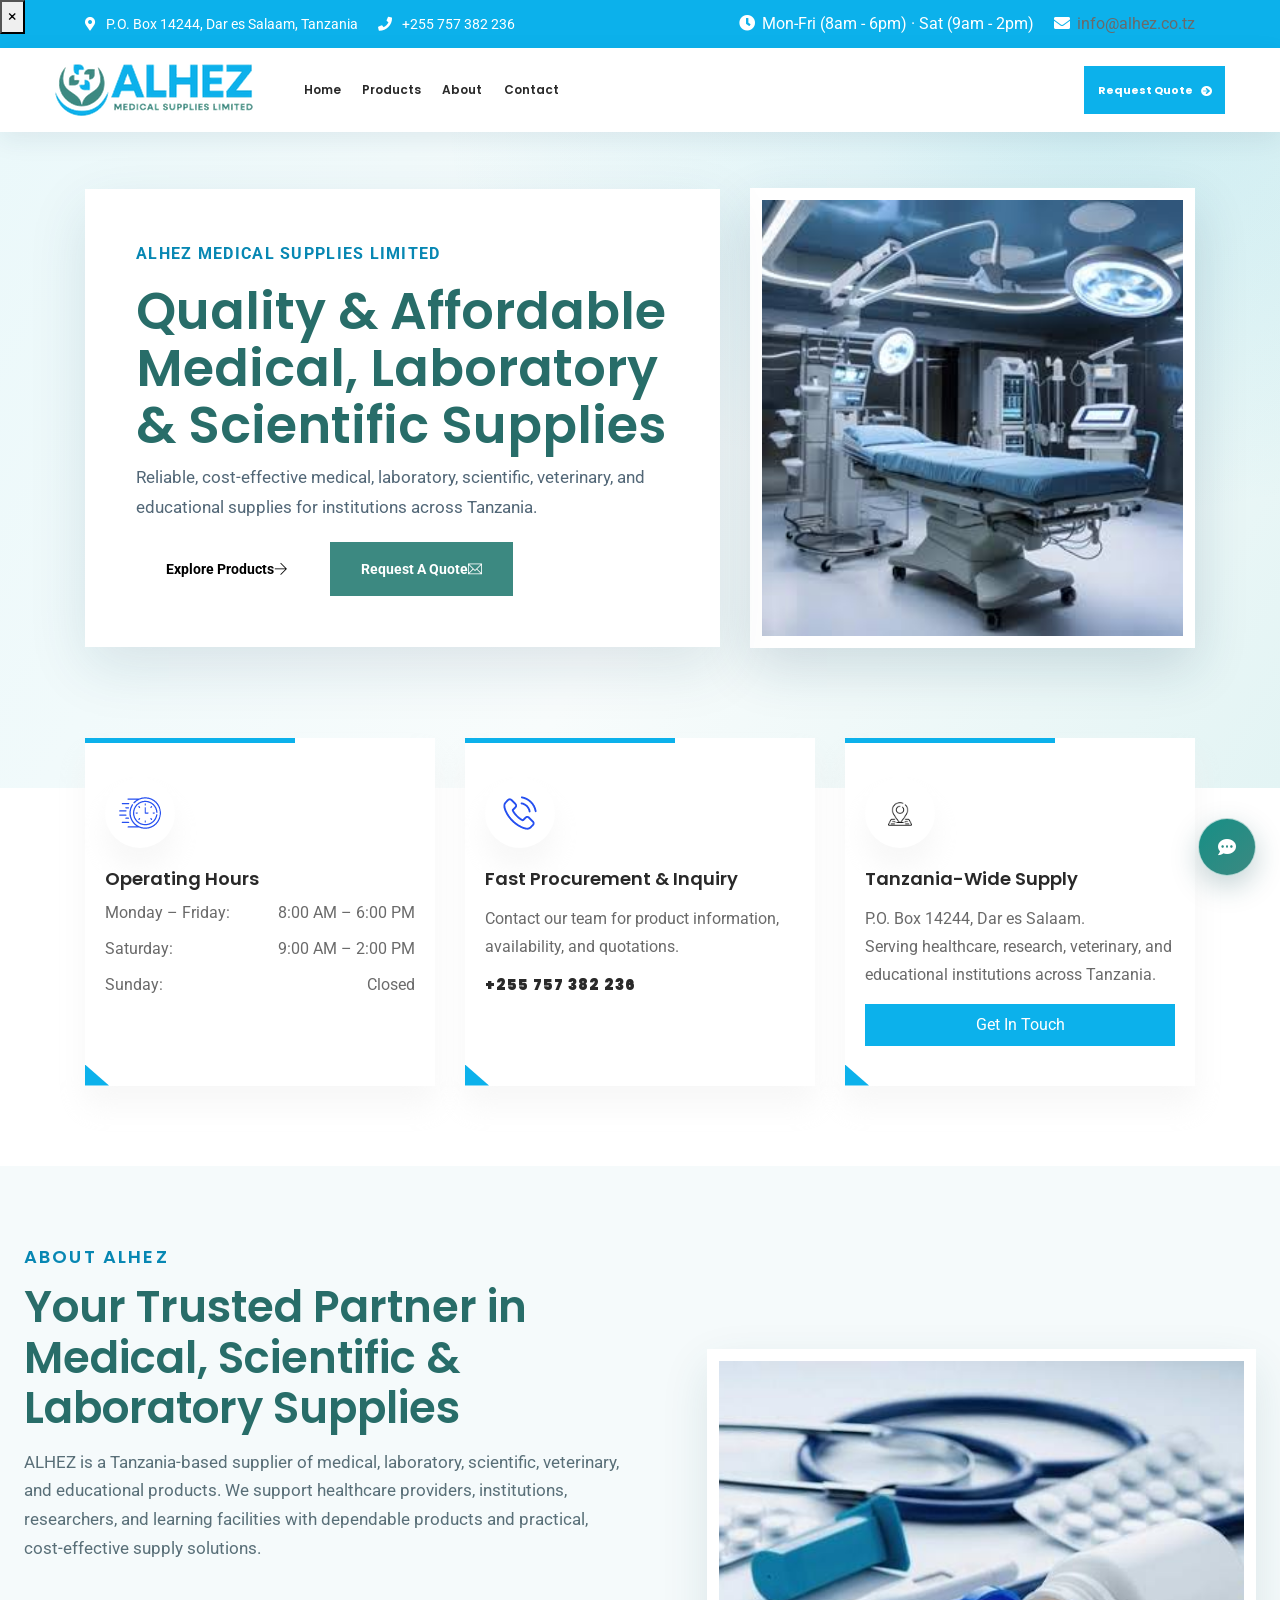
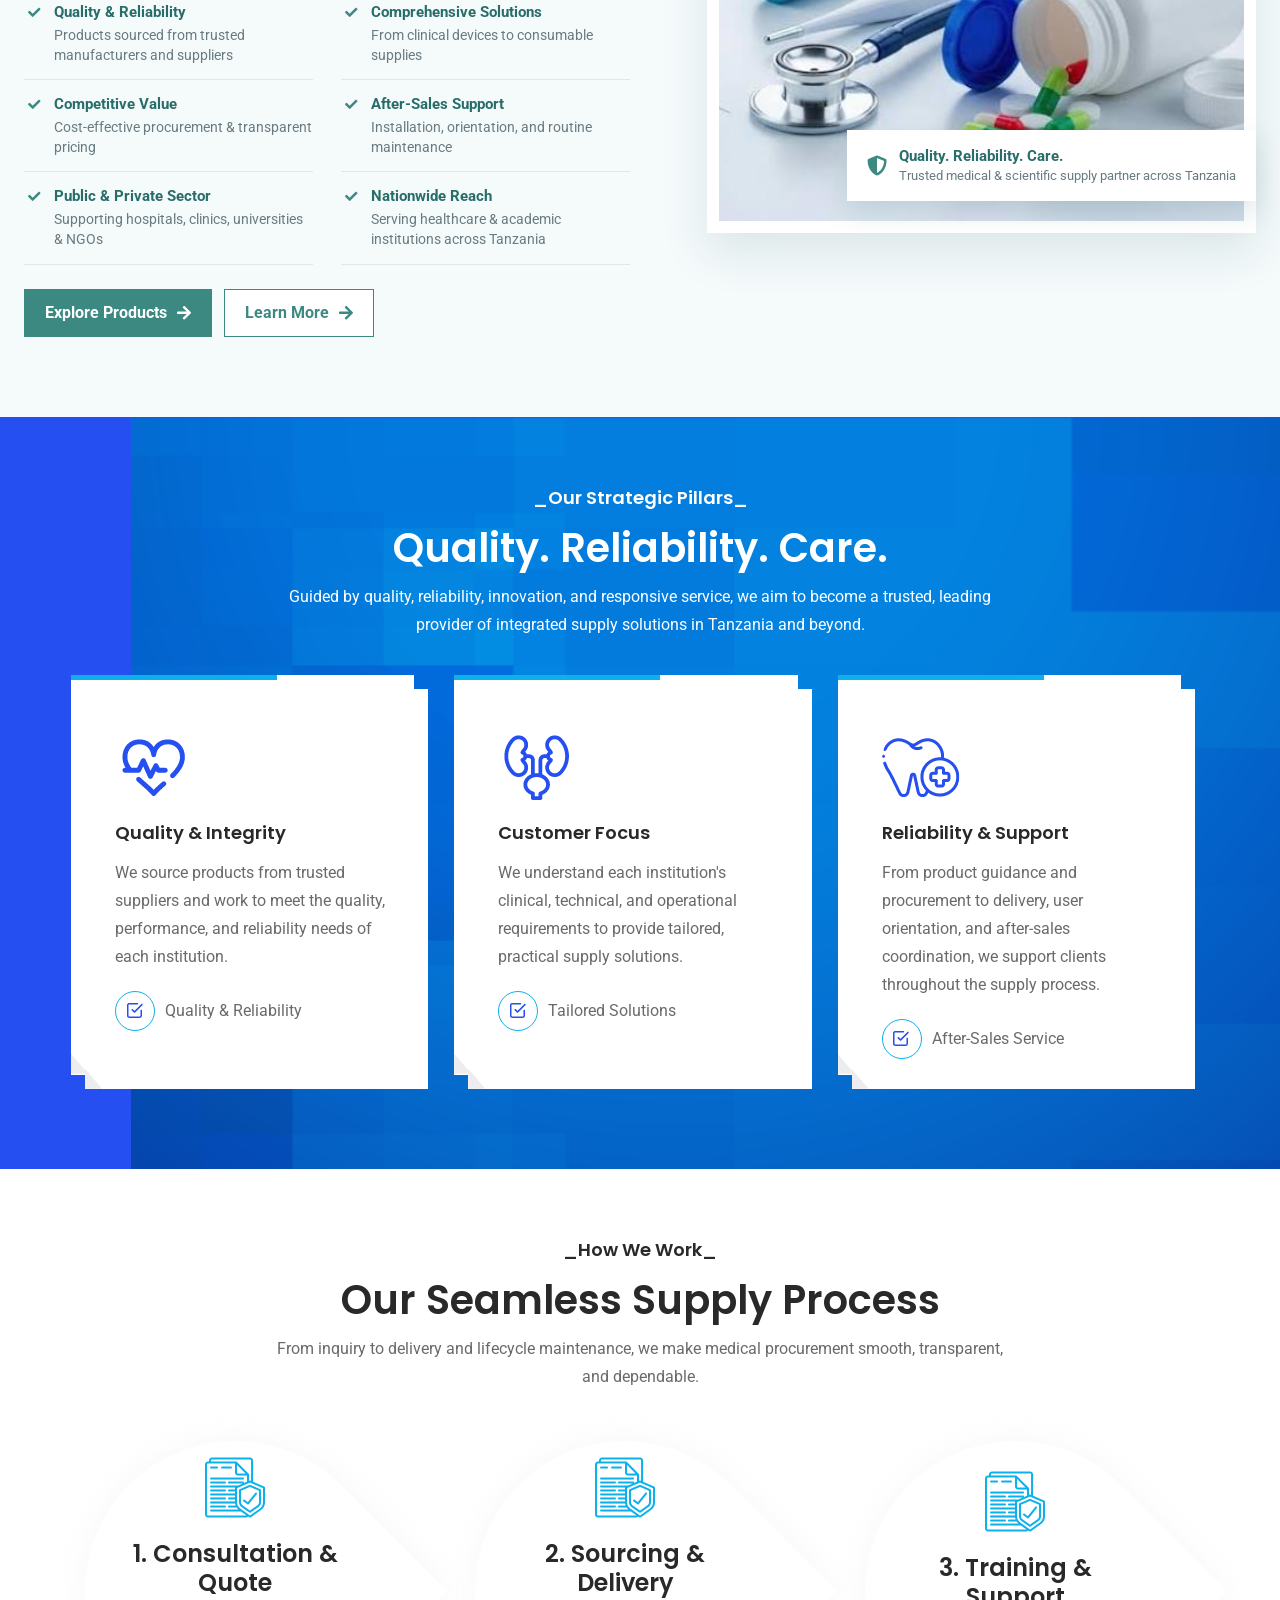
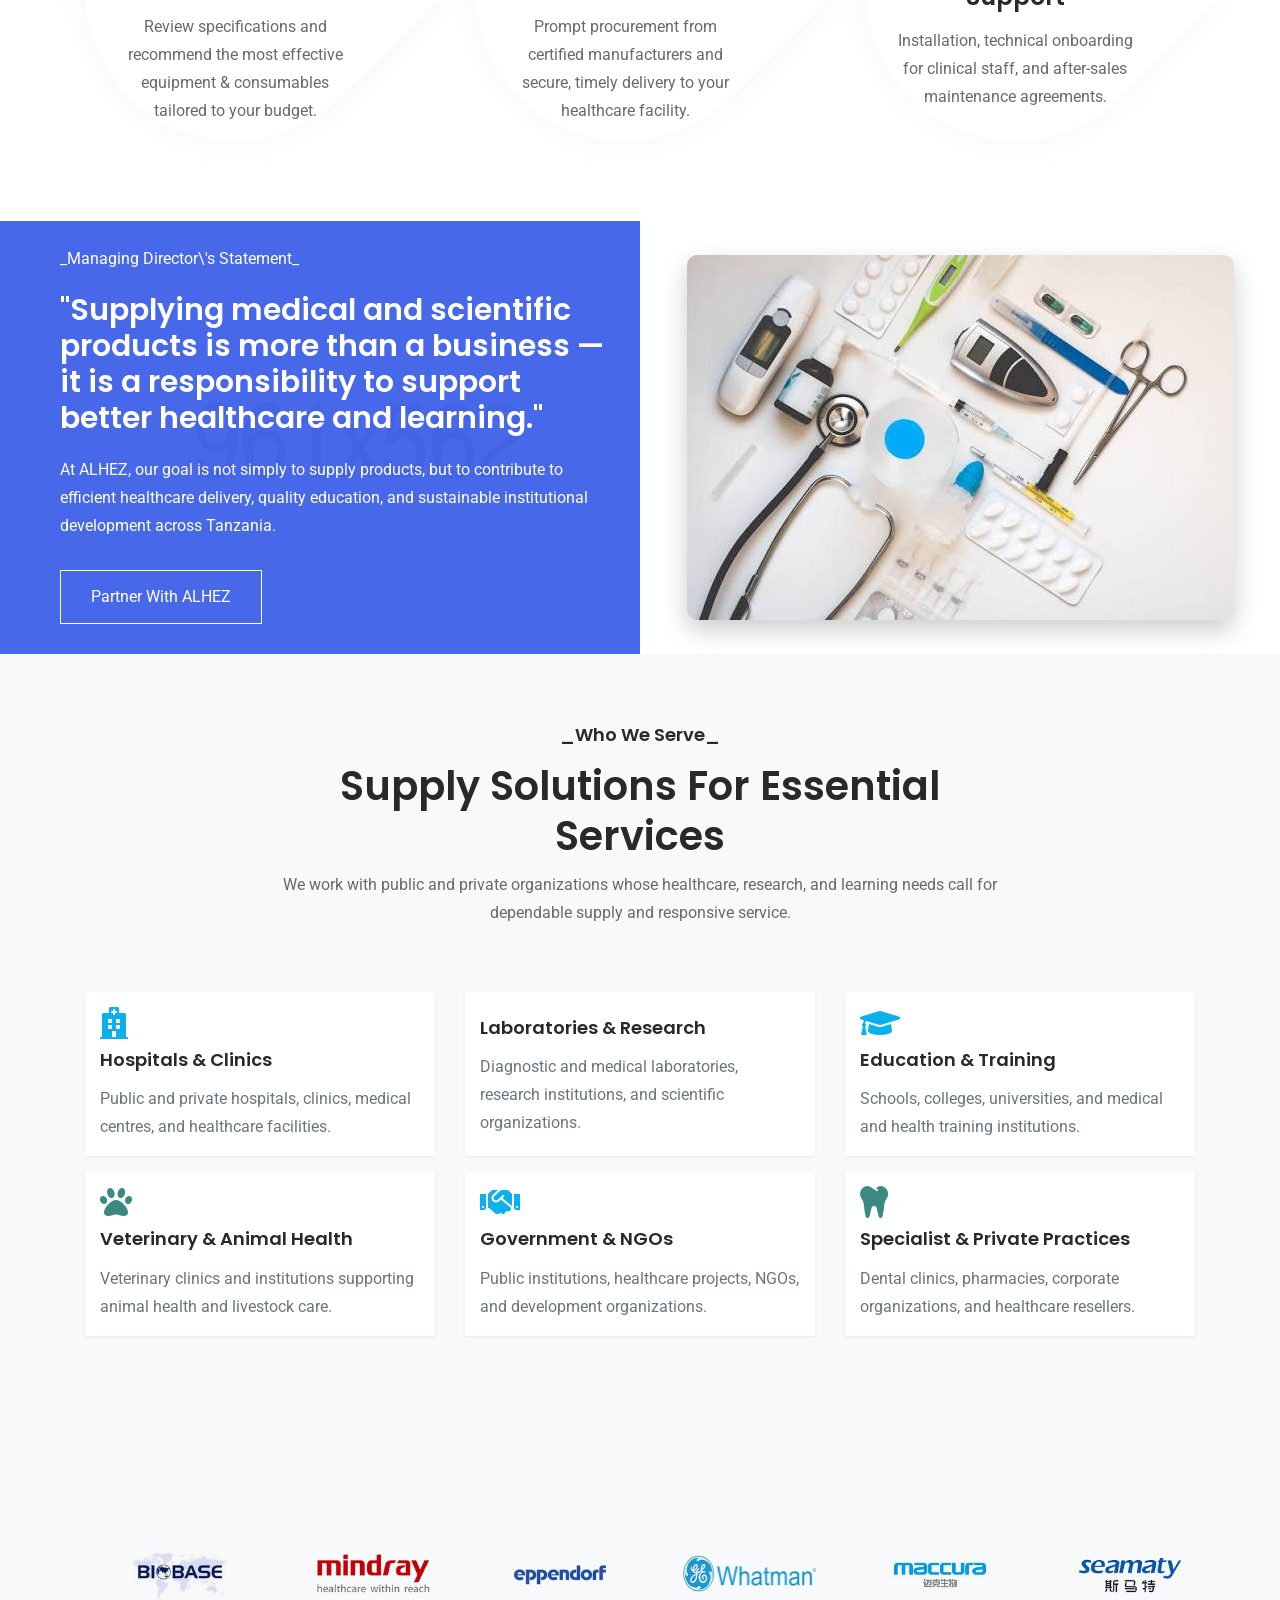
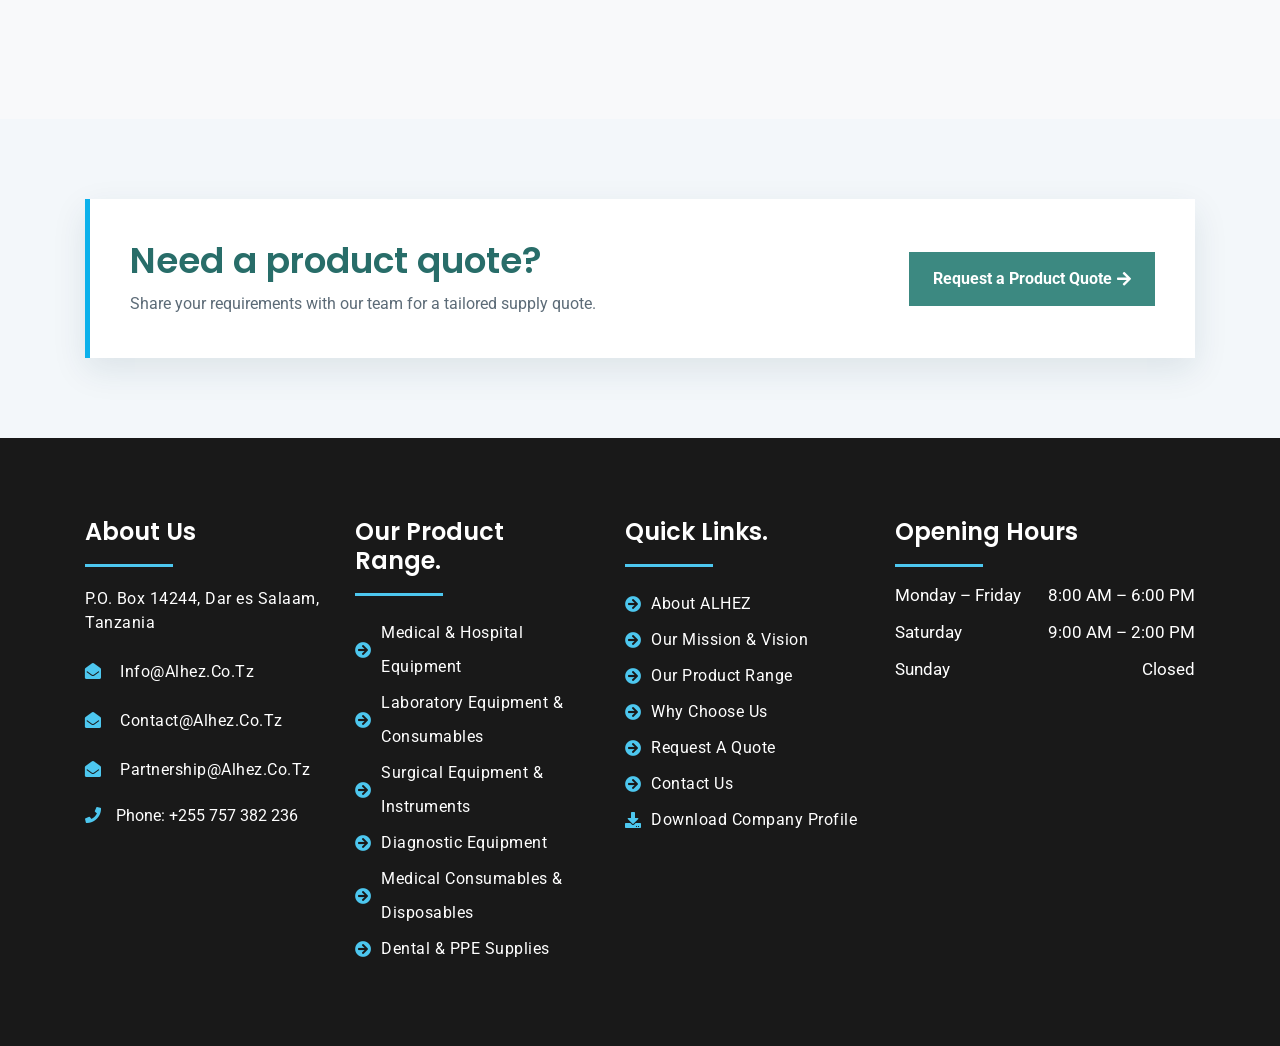
==== index.html @ 55b67679 "first commit" ====
<!doctype html>
<html class="no-js" lang="en-TZ">

<head>	
	<meta charset="utf-8">
	<meta http-equiv="x-ua-compatible" content="ie=edge">
	<title>ALHEZ Medical Supplies | Medical &amp; Laboratory Equipment in Tanzania</title>
	<meta name="description" content="ALHEZ Medical Supplies Limited supplies medical, laboratory, scientific, veterinary, and educational products to institutions across Tanzania.">
	<link rel="canonical" href="https://alhez.co.tz/">
	<meta name="robots" content="index,follow">
	<meta property="og:type" content="website">
	<meta property="og:site_name" content="ALHEZ Medical Supplies Limited">
	<meta property="og:title" content="ALHEZ Medical Supplies | Medical &amp; Laboratory Equipment in Tanzania">
	<meta property="og:description" content="Medical, laboratory, scientific, veterinary, and educational supply solutions for institutions across Tanzania.">
	<meta property="og:url" content="https://alhez.co.tz/">
	<meta property="og:image" content="https://alhez.co.tz/assets/img/alhez/Medical-Supply-or-Equipment.jpg">
	<meta name="twitter:card" content="summary_large_image">
	<meta name="twitter:title" content="ALHEZ Medical Supplies | Medical &amp; Laboratory Equipment in Tanzania">
	<meta name="twitter:description" content="Medical, laboratory, scientific, veterinary, and educational supply solutions for institutions across Tanzania.">
	<meta name="viewport" content="width=device-width, initial-scale=1, shrink-to-fit=no">

	<!-- Place favicon.ico in the root directory -->
	<link rel="shortcut icon" type="image/x-icon" href="assets/img/logo/favicon.png">
	<!-- ========== Start Stylesheet ========== -->
	<link href="assets/css/bootstrap.min.css" rel="stylesheet" />
	<link href="assets/css/fontawesome.min.css" rel="stylesheet" />
	<link href="assets/css/magnific-popup.css" rel="stylesheet" />
	<link href="assets/css/owl.carousel.min.css" rel="stylesheet" />
	<link href="assets/css/owl.theme.default.min.css" rel="stylesheet" />
	<link href="assets/css/animate.css" rel="stylesheet" />
	<link href="assets/css/bsnav.min.css" rel="stylesheet" />
	<link href="assets/css/flaticon-set.css" rel="stylesheet" />
	<link href="assets/css/site-animation.css" rel="stylesheet" />
	<link href="assets/css/slick.css" rel="stylesheet" />
	<link href="assets/css/themify-icons.css" rel="stylesheet" />
	<link href="assets/css/swiper.min.css" rel="stylesheet" />
	<link href="style.css" rel="stylesheet">
	<link href="assets/css/responsive.css" rel="stylesheet" />
	<link href="assets/css/assistant.css?v=2" rel="stylesheet" />
	<script type="application/ld+json">
	{
	  "@context": "https://schema.org",
	  "@type": "Organization",
	  "name": "ALHEZ Medical Supplies Limited",
	  "url": "https://alhez.co.tz/",
	  "logo": "https://alhez.co.tz/assets/img/logo/alhez-logo.png",
	  "email": "info@alhez.co.tz",
	  "telephone": "+255 757 382 236",
	  "address": {
	    "@type": "PostalAddress",
	    "postOfficeBoxNumber": "14244",
	    "addressLocality": "Dar es Salaam",
	    "addressCountry": "TZ"
	  },
	  "areaServed": { "@type": "Country", "name": "Tanzania" },
	  "contactPoint": [
	    { "@type": "ContactPoint", "email": "contact@alhez.co.tz", "contactType": "customer service" },
	    { "@type": "ContactPoint", "email": "partnership@alhez.co.tz", "contactType": "partnerships" }
	  ]
	}
	</script>
	<style>
		body.demo-1 {
			--thm-clr-1: #0cb1eb;
			--thm-clr-3: #4dc7ef;
			--theme-color-2: #3c8981;
			--primary: #4dc7ef;
			--secondary: #3c8981;
		}
		body.demo-1 .brand-logo-strip {
			overflow: hidden;
			width: 100%;
			padding: 16px 0;
		}
		body.demo-1 .brand-logo-track {
			display: flex;
			align-items: center;
			width: max-content;
			animation: brand-logo-marquee 34s linear infinite;
		}
		body.demo-1 .brand-logo-track img {
			flex: 0 0 190px;
			width: 190px;
			max-width: 190px;
			height: 96px;
			padding: 0 28px;
			object-fit: contain;
			mix-blend-mode: multiply;
		}
		body.demo-1 .quote-cta-card {
			display: flex;
			align-items: center;
			justify-content: space-between;
			gap: 28px;
			margin: 0 auto;
			padding: clamp(24px, 4vw, 40px);
			border-left: 5px solid #0cb1eb;
			background: #fff;
			box-shadow: 0 12px 32px rgba(22, 57, 83, .1);
		}
		body.demo-1 .quote-cta-card h2 {
			margin-bottom: 8px;
			color: #286d69;
		}
		body.demo-1 .quote-cta-card p {
			color: #5c6b77;
		}
		body.demo-1 .quote-cta-button {
			display: inline-flex;
			align-items: center;
			justify-content: center;
			min-height: 54px;
			padding: 0 24px;
			background: #3c8981;
			color: #fff;
			font-weight: 700;
			white-space: nowrap;
		}
		body.demo-1 .quote-cta-button:hover {
			background: #116966;
			color: #fff;
		}
		@media (max-width: 767px) {
			body.demo-1 .quote-cta-card {
				align-items: flex-start;
				flex-direction: column;
			}
		}
		@keyframes brand-logo-marquee {
			from { transform: translateX(0); }
			to { transform: translateX(-50%); }
		}
		@media (max-width: 767px) {
			body.demo-1 .brand-logo-track img {
				flex-basis: 145px;
				width: 145px;
				max-width: 145px;
				height: 76px;
				padding: 0 22px;
			}
		}
		@media (prefers-reduced-motion: reduce) {
			body.demo-1 .brand-logo-track { animation-duration: 90s; }
		}
		@media (min-width: 1200px) {
			body.demo-1 .header-2 .navbar {
				background: #fff;
				box-shadow: 0 8px 24px rgba(20, 54, 82, 0.08);
				padding-top: 16px;
				padding-bottom: 16px;
			}
			body.demo-1 .header-2 .navbar > .container-fluid {
				gap: 30px;
				padding-left: clamp(24px, 3.5vw, 56px);
				padding-right: clamp(24px, 3.5vw, 56px);
			}
			body.demo-1 .header-2 .navbar-brand img {
				max-width: 250px;
				height: auto;
			}
			body.demo-1 .header-2 .navbar-collapse {
				justify-content: space-between !important;
				gap: 24px;
			}
			body.demo-1 .header-2 .navbar-mobile {
				align-items: center;
				justify-content: flex-end;
				gap: 5px;
				flex-wrap: nowrap;
			}
			body.demo-1 .header-2 .navbar .navbar-nav .nav-link {
				padding: 1.45rem .82rem;
				font-size: 1.2rem;
				line-height: 1.4;
				font-weight: 600;
				letter-spacing: 0;
				white-space: nowrap;
			}
			body.demo-1 .header-2 .navbar .nav-item.dropdown > .navbar-nav {
				min-width: 220px;
				padding: .65rem;
				border: 1px solid #e8eef3;
				border-radius: 0;
				box-shadow: 0 16px 38px rgba(20, 54, 82, .16);
				margin-top: .35rem;
			}
			body.demo-1 .header-2 .navbar .nav-item.dropdown > .navbar-nav .nav-link {
				padding: .9rem 1rem;
				border-radius: 0;
				font-size: 1.12rem;
			}
			body.demo-1 .header-2 .navbar .nav-item.dropdown > .navbar-nav .nav-link:hover {
				background: #f1f8fc;
			}
			body.demo-1 .header-2 .navbar .nav-item .caret {
				display: inline-block;
				width: 8px;
				height: 8px;
				margin: -4px 0 0 6px;
				border: solid currentColor;
				border-width: 0 1.5px 1.5px 0;
				transform: rotate(45deg);
				vertical-align: middle;
				font-size: 0;
			}
			body.demo-1 .header-2 .navbar .navbar-mobile > .nav-item:nth-child(3) {
				display: none;
			}
			body.demo-1 .header-2 .header-serarch-btn {
				gap: 0;
				margin-left: 0;
			}
			body.demo-1 .header-2 .h-item-2 {
				display: flex;
				margin-left: 12px;
			}
			body.demo-1 .header-2 .header-serarch-btn label i {
				margin-right: 0;
				font-size: 1.6rem;
			}
			body.demo-1 .header-2 .h-item-2 > i {
				display: none;
			}
			body.demo-1 .header-2 .h-item-2 a {
				padding: 1rem 1.35rem;
				border-radius: 0;
				font-size: 1.1rem;
				font-weight: 700;
				white-space: nowrap;
			}
		}
		/* Homepage hero: use a real equipment photo with a clean, responsive backdrop. */
		body.demo-1 .hero-section.h-11 {
			background: linear-gradient(120deg, #eaf8fa 0%, #f8fcfc 55%, #e3f4f4 100%);
		}
		body.demo-1 .hero-section.h-11 .hero-single {
			min-height: min(740px, calc(100vh - 150px));
			height: auto;
			padding: clamp(54px, 7vw, 100px) 0;
			background: radial-gradient(ellipse at 85% 10%, rgba(8,167,200,.15), transparent 42%) !important;
		}
		body.demo-1 .hero-section.h-11 .hero-single > .container { position: relative; z-index: 1; }
		body.demo-1 .hero-section.h-11 .hero-content.c-1 {
			padding: clamp(30px, 4vw, 58px);
			background: #fff;
			box-shadow: 0 20px 55px rgba(18, 62, 91, .12);
		}
		body.demo-1 .hero-section.h-11 .hero-content.c-1::before { display: none; }
		body.demo-1 .hero-section.h-11 .hero-content.c-1 .hero-p1 { color: #0787b3; letter-spacing: .08em; }
		body.demo-1 .hero-section.h-11 .hero-content.c-1 h1 { color: #286d69; font-size: clamp(3.6rem, 4vw, 5.2rem); line-height: 1.12; }
		body.demo-1 .hero-section.h-11 .hero-content.c-1 p { color: #526777; line-height: 1.75; font-size: 1.7rem; }
		body.demo-1 .hero-section.h-11 .hero-img-box { position: relative; padding: 12px; background: #fff; box-shadow: 0 20px 50px rgba(18, 62, 91, .16); }
		body.demo-1 .hero-section.h-11 .hero-img-box img { display: block; width: 100%; height: clamp(300px, 34vw, 450px); object-fit: cover; border: 0 !important; border-radius: 0 !important; box-shadow: none !important; }
		body.demo-1 .hero-section.h-11 .hro-btn { display: flex; flex-wrap: wrap; gap: 12px; }
		body.demo-1 .hero-section.h-11 .hro-btn a { display: inline-flex; align-items: center; justify-content: center; min-height: 52px; margin: 0 !important; }
		body.demo-1 .hero-section.h-11 .hro-btn .btn-secondary { background: #3c8981 !important; border: 1px solid #3c8981; color: #fff; }
		body.demo-1 #about-preview { background: #f5fafb; }
		body.demo-1 #about-preview .ab-1-wrapper { display: grid; grid-template-columns: minmax(0, 1.05fr) minmax(320px, .95fr); align-items: center; gap: clamp(36px, 6vw, 84px); width: min(1240px, calc(100% - 48px)); margin: 0 auto; }
		body.demo-1 #about-preview .ab-1-left { min-width: 0; padding: 0; }
		body.demo-1 #about-preview .ab-1-left > h5 { color: #0787b3; letter-spacing: .12em; text-transform: uppercase; }
		body.demo-1 #about-preview .ab-1-left > h2 { max-width: 660px; color: #286d69; font-size: clamp(3rem, 3.4vw, 4.4rem); line-height: 1.16; }
		body.demo-1 #about-preview .ab-1-left > p { max-width: 660px; margin: 0 0 24px; color: #596f78; font-size: 1.65rem; line-height: 1.75; }
		body.demo-1 #about-preview .about-highlights { display: grid; grid-template-columns: repeat(2, minmax(0, 1fr)); column-gap: 28px; row-gap: 0; margin: 0; padding: 0; list-style: none; column-count: initial; }
		body.demo-1 #about-preview .about-highlights li { display: flex; align-items: flex-start; gap: 10px; min-height: 0; margin: 0; padding: 14px 0; border: 0; border-bottom: 1px solid #dce8e9; background: transparent; line-height: 1.45; }
		body.demo-1 #about-preview .about-highlights li > i { display: inline-flex; flex: 0 0 20px; width: 20px; height: 20px; align-items: center; justify-content: center; margin-top: 1px; background: transparent; color: #3c8981; font-size: 1.25rem; }
		body.demo-1 #about-preview .about-highlights li span { color: #687b82; font-size: 1.35rem; }
		body.demo-1 #about-preview .about-highlights li strong { display: block; margin-bottom: 3px; color: #286d69; font-size: 1.45rem; }
		body.demo-1 #about-preview .about-preview-actions { flex-wrap: wrap; gap: 12px; margin-top: 24px; }
		body.demo-1 #about-preview .about-preview-actions a { min-height: 48px; justify-content: center; gap: 10px; padding: 0 20px; border: 1px solid #3c8981; border-radius: 0; box-shadow: none; font-weight: 700; }
		body.demo-1 #about-preview .about-preview-actions .about-primary-link { background: #3c8981; color: #fff; }
		body.demo-1 #about-preview .about-preview-actions .about-secondary-link { background: #fff; color: #3c8981; }
		body.demo-1 #about-preview .about-preview-visual { position: relative; min-width: 0; margin: 0; padding: 12px; background: #fff; box-shadow: 0 18px 44px rgba(21, 80, 89, .12); }
		body.demo-1 #about-preview .about-preview-visual > img { display: block; width: 100%; height: clamp(340px, 36vw, 470px); object-fit: cover; }
		body.demo-1 #about-preview .about-reach-badge { position: absolute; right: 0; bottom: 32px; display: flex; align-items: center; gap: 12px; max-width: calc(100% - 40px); padding: 16px 20px; background: #fff; box-shadow: 0 10px 28px rgba(21,80,89,.16); color: #3c8981; }
		body.demo-1 #about-preview .about-reach-badge > i { font-size: 2rem; }
		body.demo-1 #about-preview .about-reach-badge span { color: #687b82; font-size: 1.25rem; line-height: 1.45; }
		body.demo-1 #about-preview .about-reach-badge strong { display: block; color: #286d69; font-size: 1.45rem; }
		@media (max-width: 991px) {
			body.demo-1 .hero-section.h-11 .hero-single { min-height: 0; padding: 38px 0 54px; }
			body.demo-1 .hero-section.h-11 .hero-content.c-1 { padding: 28px 24px; }
			body.demo-1 .hero-section.h-11 .hero-img-box { margin-top: 28px; }
			body.demo-1 .hero-section.h-11 .hero-img-box img { height: clamp(230px, 55vw, 380px); }
			body.demo-1 #about-preview .ab-1-wrapper { grid-template-columns: 1fr; width: min(720px, calc(100% - 36px)); gap: 30px; }
			body.demo-1 #about-preview .about-preview-visual > img { height: clamp(240px, 56vw, 380px); }
		}
		@media (max-width: 575px) {
			body.demo-1 .hero-section.h-11 .hero-single { padding: 25px 0 38px; }
			body.demo-1 .hero-section.h-11 .hero-content.c-1 { padding: 24px 20px; }
			body.demo-1 .hero-section.h-11 .hero-content.c-1 h1 { font-size: clamp(3rem, 9vw, 4rem); line-height: 1.15; }
			body.demo-1 .hero-section.h-11 .hero-content.c-1 p { font-size: 1.55rem; line-height: 1.65; }
			body.demo-1 .hero-section.h-11 .hro-btn { flex-direction: column; align-items: stretch; width: 100%; }
			body.demo-1 .hero-section.h-11 .hro-btn a { width: 100%; max-width: 100%; padding: 1.4rem 1.6rem; background: #0cb1eb; border: 1px solid #0cb1eb; color: #fff; text-align: center; }
			body.demo-1 .hero-section.h-11 .hro-btn a.btn-secondary { background: #3c8981; border-color: #3c8981; color: #fff; }
			body.demo-1 #about-preview .ab-1-wrapper { width: calc(100% - 32px); }
			body.demo-1 #about-preview .about-highlights { grid-template-columns: 1fr; }
			body.demo-1 #about-preview .about-preview-actions { flex-direction: column; align-items: stretch; }
			body.demo-1 #about-preview .about-preview-actions a { width: 100%; }
			body.demo-1 #about-preview .about-reach-badge { bottom: 22px; padding: 12px 14px; }
		}
	</style>
	<!-- ========== End Stylesheet ========== -->
  
	<!-- HTML5 shim and Respond.js for IE8 support of HTML5 elements and media queries -->
	<!-- WARNING: Respond.js doesn't work if you view the page via file:// -->
	<!--[if lt IE 9]>
	  <script src="assets/js/html5/html5shiv.min.js"></script>
	  <script src="assets/js/html5/respond.min.js"></script>
	<![endif]-->
	
</head>

<body class="demo-1" id="bdy">		

	<!-- Start PreLoader
    ============================================= -->
	
	<!-- Start PreLoader-->
	
	<!-- Start header
    ============================================= -->
    <header class="header header-2 h-1">
		<div class="main-navigation">
			<div class="header-top-1">
				<div class="container-fluid">
					<div class="hdr-1-wrap">
						<div class="hdr-1-left">
							<span><i class="fas fa-map-marker-alt"></i>P.O. Box 14244, Dar es Salaam, Tanzania</span>
							<span><i class="fas fa-phone"></i>+255 757 382 236</span>
						</div>
						<div class="hdr-1-right">
							<ul>
								<li><i class="fas fa-clock"></i>Mon-Fri (8am - 6pm) · Sat (9am - 2pm)</li>
								<li><i class="fas fa-envelope"></i><a href="mailto:info@alhez.co.tz">info@alhez.co.tz</a></li>
							</ul>
						</div>
					</div>
				</div>
			</div>
			<div class="navbar navbar-expand-lg bsnav bsnav-sticky bsnav-sticky-slide  bsnav-scrollspy">
				<div class="container-fluid">
					<a class="navbar-brand" href="index.html">
						<img src="assets/img/logo/logo-1.png" class="logo-display" alt="ALHEZ Medical Supplies Limited">
						<img src="assets/img/logo/logo-1.png" class="logo-scrolled" alt="ALHEZ Medical Supplies Limited">
					</a>
					<button class="navbar-toggler toggler-spring" type="button" aria-label="Open navigation menu" aria-expanded="false"><span class="navbar-toggler-icon"></span></button>
					<div class="collapse navbar-collapse justify-content-sm-center">
						<ul class="navbar-nav navbar-mobile">
							<li class="nav-item"><a class="nav-link" href="index.html">Home</a></li>
							<li class="nav-item"><a class="nav-link" href="products.html">Products</a></li>
							<li class="nav-item"><a class="nav-link" href="quote.html">Request Quote</a></li>
							<li class="nav-item"><a class="nav-link" href="about.html">About</a></li>
							<li class="nav-item"><a class="nav-link" href="contact.html">Contact</a></li>
									<li class="nav-item company-profile-menu-link"><a class="nav-link" href="alhez%20profile.pdf" download="ALHEZ Company Profile.pdf"><i class="fas fa-download"></i> Download Company Profile</a></li>
						</ul>
						<div class="header-serarch-btn">
							<div class="h-item-2">
								<a href="quote.html">Request Quote <i class="fas fa-arrow-circle-right"></i></a>
							</div>
						</div>
					</div>
				</div>
			</div>
			<div class="bsnav-mobile">
				<div class="bsnav-mobile-overlay"></div>
				<button class="mobile-menu-close" type="button" aria-label="Close navigation menu"><span aria-hidden="true">&times;</span></button>
				<div class="navbar"></div>
			</div>
		</div>
    </header>
    <!-- End header -->
	
	<div class="clearfix"></div>

	<main class="main">
		
		<!-- Start Hero
		============================================= -->
		<div id="home" class="hero-section h-11">
			<div class="hero-sliderr">
				<!-- owl Slider Begin -->
				<div class="hero-single">
					<div class="container">
						<div class="row align-items-center">
							<div class="col-xl-7 col-lg-7">
								<div class="hero-content c-1">
									<span class="hero-p1">ALHEZ MEDICAL SUPPLIES LIMITED</span>
									<h1>
										Quality & Affordable
										Medical, Laboratory & Scientific Supplies
									</h1>
									<p>
										Reliable, cost-effective medical, laboratory, scientific, veterinary, and educational supplies for institutions across Tanzania.
									</p>
									<div class="hro-btn">
										<a href="products.html" class="hh-11-btn">Explore Products <i class="ti ti-arrow-right"></i></a>
									<a href="quote.html" class="hh-11-btn btn-secondary">Request a Quote <i class="ti ti-email"></i></a>
									</div>
								</div>
							</div>
							<div class="col-xl-5 col-lg-5">
								<div class="hero-img-box text-center">
									<img src="assets/img/alhez/images%20(8).jpg" alt="Medical equipment in a modern hospital operating room">
								</div>
							</div>
						</div>
					</div>
				</div><!-- single Slider End -->
			</div>
		</div>
		<!-- End Hero -->
		
		<!-- Start Feature 
		============================================= -->
		<div class="f-1-area de-pb">
			<div class="container">
				<div class="f-1-wrapper grid-3">
					<div class="f-1-box">
						<div class="f-1-icon">
							<i><img src="assets/img/icons/time-fast.png" alt="thumb"></i>
						</div>
						<div class="f-1-info">
							<h5 class="tx-1">Operating Hours</h5>
							<ul>
								<li>
									<span>Monday – Friday:</span>
									<span>8:00 AM – 6:00 PM</span>
								</li>
								<li>
									<span>Saturday:</span>
									<span>9:00 AM – 2:00 PM</span>
								</li>
								<li>
									<span>Sunday:</span>
									<span>Closed</span>
								</li>
							</ul>
						</div>
					</div>
					<div class="f-1-box">
						<div class="f-1-icon">
							<i><img src="assets/img/icons/phone-vol.png" alt="thumb"></i>
						</div>
						<div class="f-1-info">
							<h5 class="tx-1">Fast Procurement & Inquiry</h5>
							<p>
								Contact our team for product information, availability, and quotations.
							</p>
							<h5 class="tx-2" style="font-size:15px;">+255 757 382 236</h5>
						</div>
					</div>
					<div class="f-1-box">
						<div class="f-1-icon">
							<i><img src="assets/img/icons/loc-1.png" alt="thumb"></i>
						</div>
						<div class="f-1-info">
							<h5 class="tx-1">Tanzania-Wide Supply</h5>
							<p>
								P.O. Box 14244, Dar es Salaam.<br>
								Serving healthcare, research, veterinary, and educational institutions across Tanzania.
							</p>
							<a href="contact.html">Get In Touch</a>
						</div>
					</div>
				</div>
			</div>
		</div>
		<!-- End Feature -->
		
		<!-- Start About
		============================================= -->
		<section id="about-preview" class="ab-1 de-padding">
			<div class="ab-1-wrapper">
				<div class="ab-1-left">
					<h5>About ALHEZ</h5>
					<h2>Your Trusted Partner in Medical, Scientific &amp; Laboratory Supplies</h2>
					<p>
						ALHEZ is a Tanzania-based supplier of medical, laboratory, scientific, veterinary, and educational products. We support healthcare providers, institutions, researchers, and learning facilities with dependable products and practical, cost-effective supply solutions.
					</p>
					<ul class="about-highlights">
						<li>
							<i class="fas fa-check"></i>
							<span><strong>Quality &amp; Reliability</strong>Products sourced from trusted manufacturers and suppliers</span>
						</li>
						<li>
							<i class="fas fa-check"></i>
							<span><strong>Comprehensive Solutions</strong>From clinical devices to consumable supplies</span>
						</li>
						<li>
							<i class="fas fa-check"></i>
							<span><strong>Competitive Value</strong>Cost-effective procurement &amp; transparent pricing</span>
						</li>
						<li>
							<i class="fas fa-check"></i>
							<span><strong>After-Sales Support</strong>Installation, orientation, and routine maintenance</span>
						</li>
						<li>
							<i class="fas fa-check"></i>
							<span><strong>Public &amp; Private Sector</strong>Supporting hospitals, clinics, universities &amp; NGOs</span>
						</li>
						<li>
							<i class="fas fa-check"></i>
							<span><strong>Nationwide Reach</strong>Serving healthcare &amp; academic institutions across Tanzania</span>
						</li>
					</ul>
					<div class="ab-1-bt about-preview-actions">
						<a href="products.html" class="about-primary-link">Explore Products <i class="fas fa-arrow-right"></i></a>
						<a href="about.html" class="about-secondary-link">Learn More <i class="fas fa-arrow-right"></i></a>
					</div>
				</div>
				<div class="ab-1-right about-preview-visual">
					<img src="assets/img/alhez/images (5).jpg" alt="ALHEZ Medical Supplies">
					<div class="about-reach-badge">
						<i class="fas fa-shield-alt"></i>
						<span><strong>Quality. Reliability. Care.</strong>Trusted medical &amp; scientific supply partner across Tanzania</span>
					</div>
				</div>
			</div>
		</section>
		<!-- End About -->
		
		<!-- Start Service
		============================================= -->
		<div class="sv-1 de-padding" id="pillars" style="background-image: url(assets/img/about/bg.png)">
			<div class="container">
				<div class="row">
					<div class="col-xl-8 offset-xl-2">
						<div class="site-title wh text-center">
							<h5>_Our Strategic Pillars_</h5>
							<h2>Quality. Reliability. Care.</h2>
							<p class="mt-10">
								Guided by quality, reliability, innovation, and responsive service, we aim to become a trusted, leading provider of integrated supply solutions in Tanzania and beyond.
							</p>
						</div>
					</div>
				</div>
				<div class="sv-1-wrapper grid-3">
					<div class="sv-1-box">
						<div class="sps"><span></span><span></span></div>
						<div class="sv-1-icon">
							<i><img src="assets/img/icons/hr-1.png" alt="thumb"></i>
						</div>
						<div class="sv-1-info">
							<h5>Quality & Integrity</h5>
							<p>
								We source products from trusted suppliers and work to meet the quality, performance, and reliability needs of each institution.
							</p>
						</div>
						<div class="sv-1-b">
							<i><img src="assets/img/icons/check-box.png" alt="thumb"></i>
							<span>Quality & Reliability</span>
						</div>
					</div>
					<div class="sv-1-box">
						<div class="sps"><span></span><span></span></div>
						<div class="sv-1-icon">
							<i><img src="assets/img/icons/hr-2.png" alt="thumb"></i>
						</div>
						<div class="sv-1-info">
							<h5>Customer Focus</h5>
							<p>
								We understand each institution's clinical, technical, and operational requirements to provide tailored, practical supply solutions.
							</p>
						</div>
						<div class="sv-1-b">
							<i><img src="assets/img/icons/check-box.png" alt="thumb"></i>
							<span>Tailored Solutions</span>
						</div>
					</div>
					<div class="sv-1-box">
						<div class="sps"><span></span><span></span></div>
						<div class="sv-1-icon">
							<i><img src="assets/img/icons/hr-3.png" alt="thumb"></i>
						</div>
						<div class="sv-1-info">
							<h5>Reliability & Support</h5>
							<p>
								From product guidance and procurement to delivery, user orientation, and after-sales coordination, we support clients throughout the supply process.
							</p>
						</div>
						<div class="sv-1-b">
							<i><img src="assets/img/icons/check-box.png" alt="thumb"></i>
							<span>After-Sales Service</span>
						</div>
					</div>
				</div>
			</div>
		</div>
		<!-- End Service -->
		
		<!-- Start Work Process
		============================================= -->
		<div class="wkp-area de-padding">
			<div class="container">
				<div class="row">
					<div class="col-xl-8 offset-xl-2">
						<div class="site-title text-center">
							<h5>_How We Work_</h5>
							<h2>Our Seamless Supply Process</h2>
							<p class="mt-10">
								From inquiry to delivery and lifecycle maintenance, we make medical procurement smooth, transparent, and dependable.
							</p>
						</div>
					</div>
				</div>
				<div class="wkp-wrapper grid-3">
					<div class="wkp-box text-center">
						<div class="wkp-icon">
							<i class="flaticon-insurance"></i>
						</div>
						<div class="wkp-info">
							<h4>1. Consultation & Quote</h4>
							<p class="mb-0">
								Review specifications and recommend the most effective equipment & consumables tailored to your budget.
							</p>
						</div>
					</div>
					<div class="wkp-box text-center">
						<div class="wkp-icon">
							<i class="flaticon-insurance"></i>
						</div>
						<div class="wkp-info">
							<h4>2. Sourcing & Delivery</h4>
							<p class="mb-0">
								Prompt procurement from certified manufacturers and secure, timely delivery to your healthcare facility.
							</p>
						</div>
					</div>
					<div class="wkp-box text-center">
						<div class="wkp-icon">
							<i class="flaticon-insurance"></i>
						</div>
						<div class="wkp-info">
							<h4>3. Training & Support</h4>
							<p class="mb-0">
								Installation, technical onboarding for clinical staff, and after-sales maintenance agreements.
							</p>
						</div>
					</div>
				</div>
			</div>
		</div>
		<!-- End Work Process -->
		
		<!-- Start Working Service
		============================================= -->
		<div class="wrk-sv">
			<div class="wrk-sv-wrapper grid-2 gap-0 align-items-center">
				<div class="wrk-sv-left" style="background-image: url(assets/img/process/wrk-sv.png)">
					<div class="wrk-sv-left-info">
						<span>_Managing Director\'s Statement_</span>
						<h2>
							"Supplying medical and scientific products is more than a business — it is a responsibility to support better healthcare and learning."
						</h2>
						<p>
							At ALHEZ, our goal is not simply to supply products, but to contribute to efficient healthcare delivery, quality education, and sustainable institutional development across Tanzania.
						</p>
						<a href="contact.html">Partner With ALHEZ</a>
					</div>
				</div>
				<div class="wrk-sv-right text-center p-4">
					<img src="assets/img/alhez/images (3).jpg" alt="ALHEZ Laboratory and Medical" style="border-radius:10px;max-width:100%;box-shadow:0 10px 25px rgba(0,0,0,0.2);">
				</div>
			</div>
		</div>
		<!-- End Working Service -->
		
		<!-- Start Industries We Serve
		============================================= -->
		<section class="de-padding bg-light" id="sectors">
			<div class="container">
				<div class="row">
					<div class="col-xl-8 offset-xl-2">
						<div class="site-title text-center">
							<h5>_Who We Serve_</h5>
							<h2>Supply Solutions for Essential Services</h2>
							<p class="mt-10">We work with public and private organizations whose healthcare, research, and learning needs call for dependable supply and responsive service.</p>
						</div>
					</div>
				</div>
				<div class="row mt-4">
					<div class="col-lg-4 col-md-6 mb-4">
						<div class="card h-100 border-0 shadow-sm p-4" style="border-radius:0;">
							<i class="fas fa-hospital fa-2x mb-3" style="color:#0cb1eb;"></i>
							<h5>Hospitals & Clinics</h5>
							<p class="text-muted mb-0">Public and private hospitals, clinics, medical centres, and healthcare facilities.</p>
						</div>
					</div>
					<div class="col-lg-4 col-md-6 mb-4">
						<div class="card h-100 border-0 shadow-sm p-4" style="border-radius:0;">
							<i class="fas fa-microscope fa-2x mb-3" style="color:#3c8981;"></i>
							<h5>Laboratories & Research</h5>
							<p class="text-muted mb-0">Diagnostic and medical laboratories, research institutions, and scientific organizations.</p>
						</div>
					</div>
					<div class="col-lg-4 col-md-6 mb-4">
						<div class="card h-100 border-0 shadow-sm p-4" style="border-radius:0;">
							<i class="fas fa-graduation-cap fa-2x mb-3" style="color:#0cb1eb;"></i>
							<h5>Education & Training</h5>
							<p class="text-muted mb-0">Schools, colleges, universities, and medical and health training institutions.</p>
						</div>
					</div>
					<div class="col-lg-4 col-md-6 mb-4">
						<div class="card h-100 border-0 shadow-sm p-4" style="border-radius:0;">
							<i class="fas fa-paw fa-2x mb-3" style="color:#3c8981;"></i>
							<h5>Veterinary & Animal Health</h5>
							<p class="text-muted mb-0">Veterinary clinics and institutions supporting animal health and livestock care.</p>
						</div>
					</div>
					<div class="col-lg-4 col-md-6 mb-4">
						<div class="card h-100 border-0 shadow-sm p-4" style="border-radius:0;">
							<i class="fas fa-handshake fa-2x mb-3" style="color:#0cb1eb;"></i>
							<h5>Government & NGOs</h5>
							<p class="text-muted mb-0">Public institutions, healthcare projects, NGOs, and development organizations.</p>
						</div>
					</div>
					<div class="col-lg-4 col-md-6 mb-4">
						<div class="card h-100 border-0 shadow-sm p-4" style="border-radius:0;">
							<i class="fas fa-tooth fa-2x mb-3" style="color:#3c8981;"></i>
							<h5>Specialist & Private Practices</h5>
							<p class="text-muted mb-0">Dental clinics, pharmacies, corporate organizations, and healthcare resellers.</p>
						</div>
					</div>
				</div>
			</div>
		</section>
		<!-- End Industries We Serve -->
		
		<!-- Start Partner
		============================================= -->
		<section class="p1-area de-padding bg-light">
			<div class="container">
				<div class="brand-logo-strip">
					<div class="brand-logo-track">
						<img src="assets/img/partner/biobase.jpg" alt="BIOBASE">
						<img src="assets/img/partner/mindray.png" alt="Mindray">
						<img src="assets/img/partner/eppendorf.png" alt="Eppendorf">
						<img src="assets/img/partner/whattman.png" alt="Whatman">
						<img src="assets/img/partner/maccura.jpg" alt="Maccura">
						<img src="assets/img/partner/seammatty.png" alt="Seamaty">
						<img src="assets/img/partner/ardhi universty.jpg" alt="Ardhi University">
						<img src="assets/img/partner/tanesco.png" alt="TANESCO">
						<img src="assets/img/partner/biobase.jpg" alt="" aria-hidden="true">
						<img src="assets/img/partner/mindray.png" alt="" aria-hidden="true">
						<img src="assets/img/partner/eppendorf.png" alt="" aria-hidden="true">
						<img src="assets/img/partner/whattman.png" alt="" aria-hidden="true">
						<img src="assets/img/partner/maccura.jpg" alt="" aria-hidden="true">
						<img src="assets/img/partner/seammatty.png" alt="" aria-hidden="true">
						<img src="assets/img/partner/ardhi universty.jpg" alt="" aria-hidden="true">
						<img src="assets/img/partner/tanesco.png" alt="" aria-hidden="true">
					</div>
				</div>
			</div>
		</section>
		<!-- End Partner -->
		
		<!-- Start Quote CTA -->
		<section class="de-padding" style="background:#f3f7fa;">
			<div class="container">
				<div class="quote-card quote-cta-card">
					<div>
						<h2>Need a product quote?</h2>
						<p class="mb-0">Share your requirements with our team for a tailored supply quote.</p>
					</div>
					<a class="quote-cta-button" href="quote.html">Request a Product Quote <i class="fas fa-arrow-right ml-2"></i></a>
				</div>
			</div>
		</section>
		<!-- End Quote CTA -->
		
	</main>	
	
	<div class="clearfix"></div>
	
	<!-- Start Footer
	============================================= -->
	<footer class="footer-3 footer">
		<div class="container">
			<div class="footer-widget">
				<div class="footer-widget-wrapper de-padding">
					<div class="footer-widget-box ab-us">
						<h4 class="foo-widget-title">About Us</h4>
						<p>
							P.O. Box 14244, Dar es Salaam, Tanzania
						</p>
						<div class="footer-addr">
							<ul>
								<li><i class="fas fa-envelope-open"></i> <a href="mailto:info@alhez.co.tz">info@alhez.co.tz</a></li>
								<li><i class="fas fa-envelope-open"></i> <a href="mailto:contact@alhez.co.tz">contact@alhez.co.tz</a></li>
								<li><i class="fas fa-envelope-open"></i> <a href="mailto:partnership@alhez.co.tz">partnership@alhez.co.tz</a></li>
								<li><i class="fas fa-phone"></i>Phone: +255 757 382 236</li>
							</ul>
						</div>
					</div>
					<div class="footer-widget-box footer-sub">
						<h4 class="foo-widget-title">Our Product Range.</h4>
						<ul class="foo-list">
							<li><i class="fas fa-arrow-circle-right"></i><a href="index.html#categories">Medical &amp; Hospital Equipment</a></li>
							<li><i class="fas fa-arrow-circle-right"></i><a href="index.html#categories">Laboratory Equipment &amp; Consumables</a></li>
							<li><i class="fas fa-arrow-circle-right"></i><a href="index.html#categories">Surgical Equipment &amp; Instruments</a></li>
							<li><i class="fas fa-arrow-circle-right"></i><a href="index.html#categories">Diagnostic Equipment</a></li>
							<li><i class="fas fa-arrow-circle-right"></i><a href="index.html#categories">Medical Consumables &amp; Disposables</a></li>
							<li><i class="fas fa-arrow-circle-right"></i><a href="index.html#categories">Dental &amp; PPE Supplies</a></li>
						</ul>											
					</div>
					<div class="footer-widget-box footer-cat">
						<h4 class="foo-widget-title">Quick Links.</h4>
						<ul class="foo-list">
							<li><i class="fas fa-arrow-circle-right"></i><a href="about.html">About ALHEZ</a></li>
							<li><i class="fas fa-arrow-circle-right"></i><a href="about.html">Our Mission &amp; Vision</a></li>
							<li><i class="fas fa-arrow-circle-right"></i><a href="products.html">Our Product Range</a></li>
							<li><i class="fas fa-arrow-circle-right"></i><a href="index.html#pillars">Why Choose Us</a></li>
							<li><i class="fas fa-arrow-circle-right"></i><a href="quote.html">Request a Quote</a></li>
							<li><i class="fas fa-arrow-circle-right"></i><a href="contact.html">Contact Us</a></li>
								<li><i class="fas fa-download"></i><a href="alhez%20profile.pdf" download="ALHEZ Company Profile.pdf">Download Company Profile</a></li>
						</ul>
					</div>
					<div class="footer-widget-box footer-link">
						<h4 class="foo-widget-title">Opening Hours</h4>
						<ul class="ads">
							<li><span>Monday – Friday</span><span>8:00 AM – 6:00 PM</span></li>
							<li><span>Saturday</span><span>9:00 AM – 2:00 PM</span></li>
							<li><span>Sunday</span><span>Closed</span></li>
						</ul>
					</div>
				</div>
			</div>
		</div>
	</footer>	
	<!-- End Footer-->
	<div class="alhez-assistant" data-alhez-assistant>
		<button class="alhez-assistant-launch" type="button" aria-expanded="false" aria-controls="alhez-assistant-panel" aria-label="Open ALHEZ chat assistant">
			<span class="alhez-assistant-launch-icon" aria-hidden="true"><i class="fas fa-comment-dots"></i></span>
		</button>
		<section class="alhez-assistant-panel" id="alhez-assistant-panel" role="dialog" aria-label="ALHEZ AI assistant" hidden>
			<header class="alhez-assistant-header">
				<div class="alhez-assistant-brand"><span class="alhez-assistant-brand-mark" aria-hidden="true"><i class="fas fa-headset"></i></span><div><h2 class="alhez-assistant-title">ALHEZ Assistant</h2><span class="alhez-assistant-status">Here to help</span></div></div>
				<button class="alhez-assistant-close" type="button" aria-label="Close assistant">&times;</button>
			</header>
			<div class="alhez-assistant-messages" role="log" aria-live="polite" aria-relevant="additions text"><div class="alhez-assistant-message alhez-assistant-message--assistant">Hi! I can help with ALHEZ products, quotes, delivery coverage, and company information. What would you like to know?</div></div>
			<div class="alhez-assistant-suggestions" aria-label="Suggested questions">
				<button type="button" class="alhez-assistant-suggestion" data-assistant-prompt="What products does ALHEZ supply?">Products</button>
				<button type="button" class="alhez-assistant-suggestion" data-assistant-prompt="Where does ALHEZ deliver?">Delivery</button>
				<button type="button" class="alhez-assistant-suggestion" data-assistant-prompt="How do I request a quote?">Request a quote</button>
			</div>
			<form class="alhez-assistant-form">
				<label class="sr-only" for="alhez-assistant-input">Ask about ALHEZ</label>
				<input class="alhez-assistant-input" id="alhez-assistant-input" type="text" maxlength="1200" autocomplete="off" placeholder="Ask about ALHEZ…" required>
				<button class="alhez-assistant-send" type="submit" aria-label="Send message"><i class="fas fa-paper-plane" aria-hidden="true"></i></button>
			</form>
			<p class="alhez-assistant-disclaimer">AI replies may be inaccurate. Messages are processed to generate answers. Don’t share personal or health information. Confirm prices, stock, and delivery with our team.</p>
		</section>
	</div>
	<!-- Start Scroll top
	============================================= -->
	<a href="#bdy" id="scrtop" class="smooth-menu"><i class="ti-arrow-up"></i></a>
	<!-- End Scroll top-->
	
	<!-- jQuery Frameworks 
    ============================================= -->
	
	<script src=" assets/js/jquery-1.12.4.min.js"></script>
    <script src=" assets/js/popper.min.js"></script>
	<script src=" assets/js/bootstrap.min.js"></script>
    <script src=" assets/js/jquery.appear.js"></script>
    <script src=" assets/js/html5/html5shiv.min.js"></script>
    <script src=" assets/js/html5/respond.min.js"></script>
    <script src=" assets/js/jquery.easing.min.js"></script>
    <script src=" assets/js/jquery.magnific-popup.min.js"></script>
    <script src=" assets/js/progress-bar.min.js"></script>
    <script src=" assets/js/modernizr.custom.13711.js"></script>
    <script src=" assets/js/owl.carousel.min.js"></script>
    <script src=" assets/js/wow.min.js"></script>
    <script src=" assets/js/isotope.pkgd.min.js"></script>
    <script src=" assets/js/imagesloaded.pkgd.min.js"></script>
    <script src=" assets/js/count-to.js"></script>
    <script src=" assets/js/fontawesome.min.js"></script>
    <script src=" assets/js/swiper.min.js"></script>
    <script src=" assets/js/text.js"></script>
	<script src=" assets/js/YTPlayer.min.js"></script>
    <script src=" assets/js/slick.min.js"></script>
    <script src=" assets/js/bsnav.min.js"></script>
    <script src=" assets/js/jquery.easypiechart.js"></script>
    <script src=" assets/js/main.js"></script>
	<script src="assets/js/assistant.js?v=3" defer></script>
	
</body>

</html>
---- assets/css/bsnav.min.css ----
.navbar-brand{padding:0;margin:0}.navbar-toggler{border:none;width:32px;height:24px;padding:0;position:relative;border-radius:0;cursor:pointer}.navbar-toggler .navbar-toggler-icon{top:10px}.navbar-toggler .navbar-toggler-icon,.navbar-toggler .navbar-toggler-icon::after,.navbar-toggler .navbar-toggler-icon::before{background-color:#333;width:100%;height:3px;display:block;position:absolute;border-radius:100px;transition-property:transform;transition-duration:.2s;transition-timing-function:ease}.navbar-toggler .navbar-toggler-icon::after,.navbar-toggler .navbar-toggler-icon::before{content:"";display:block}.navbar-toggler .navbar-toggler-icon::before{top:-10px}.navbar-toggler .navbar-toggler-icon::after{bottom:-10px}.navbar-toggler.toggler-spin .navbar-toggler-icon{transition-duration:.22s;transition-timing-function:cubic-bezier(.55,.055,.675,.19)}.navbar-toggler.toggler-spin .navbar-toggler-icon::before{transition:top .1s .25s ease-in,opacity .1s ease-in}.navbar-toggler.toggler-spin .navbar-toggler-icon::after{transition:bottom .1s .25s ease-in,transform .22s cubic-bezier(.55,.055,.675,.19)}.navbar-toggler.toggler-spin.active .navbar-toggler-icon{transform:rotate(225deg);transition-delay:.12s;transition-timing-function:cubic-bezier(.215,.61,.355,1)}.navbar-toggler.toggler-spin.active .navbar-toggler-icon::before{top:0;opacity:0;transition:top .1s ease-out,opacity .1s .12s ease-out}.navbar-toggler.toggler-spin.active .navbar-toggler-icon::after{bottom:0;transform:rotate(-90deg);transition:bottom .1s ease-out,transform .22s .12s cubic-bezier(.215,.61,.355,1)}.navbar-toggler.toggler-elastic .navbar-toggler-icon{top:0;transition-duration:275ms;transition-timing-function:cubic-bezier(.68,-.55,.265,1.55)}.navbar-toggler.toggler-elastic .navbar-toggler-icon::before{top:10px;transition:opacity 125ms 275ms ease}.navbar-toggler.toggler-elastic .navbar-toggler-icon::after{top:20px;transition:transform 275ms cubic-bezier(.68,-.55,.265,1.55)}.navbar-toggler.toggler-elastic.active .navbar-toggler-icon{transform:translate3d(0,10px,0) rotate(135deg);transition-delay:75ms}.navbar-toggler.toggler-elastic.active .navbar-toggler-icon::before{transition-delay:0s;opacity:0}.navbar-toggler.toggler-elastic.active .navbar-toggler-icon::after{transform:translate3d(0,-20px,0) rotate(-270deg);transition-delay:75ms}.navbar-toggler.toggler-spring .navbar-toggler-icon{top:0;transition:background-color 0s .13s linear}.navbar-toggler.toggler-spring .navbar-toggler-icon::before{top:10px;transition:top .1s .2s cubic-bezier(.33333,.66667,.66667,1),transform .13s cubic-bezier(.55,.055,.675,.19)}.navbar-toggler.toggler-spring .navbar-toggler-icon::after{top:20px;transition:top .2s .2s cubic-bezier(.33333,.66667,.66667,1),transform .13s cubic-bezier(.55,.055,.675,.19)}.navbar-toggler.toggler-spring.active .navbar-toggler-icon{transition-delay:.22s;background-color:transparent!important}.navbar-toggler.toggler-spring.active .navbar-toggler-icon::before{top:0;transition:top .1s .15s cubic-bezier(.33333,0,.66667,.33333),transform .13s .22s cubic-bezier(.215,.61,.355,1);transform:translate3d(0,10px,0) rotate(45deg)}.navbar-toggler.toggler-spring.active .navbar-toggler-icon::after{top:0;transition:top .2s cubic-bezier(.33333,0,.66667,.33333),transform .13s .22s cubic-bezier(.215,.61,.355,1);transform:translate3d(0,10px,0) rotate(-45deg)}.bsnav-overlay .nav-item.dropdown>.navbar-nav:not(.in),.bsnav-overlay-light .dropdown.dropdown-horizontal>.navbar-nav:not(.in){transition:clip 0s}.navbar-toggler.active,.navbar-toggler.active.btn,.navbar-toggler.active.focus.btn,.navbar-toggler.btn:active,.navbar-toggler.btn:active:focus,.navbar-toggler.btn:active:hover,.navbar-toggler.btn:focus,.navbar-toggler.btn:hover,.navbar-toggler.btn:not(:disabled):not(.disabled).active,.navbar-toggler.btn:not(:disabled):not(.disabled):active,.navbar-toggler.focus.btn,.navbar-toggler:active,.navbar-toggler:active:focus,.navbar-toggler:focus,.navbar-toggler:hover,.navbar-togglerbutton.active,.navbar-togglerbutton.active.focus,.navbar-togglerbutton.focus,.navbar-togglerbutton:active,.navbar-togglerbutton:active:focus,.navbar-togglerbutton:active:hover,.navbar-togglerbutton:focus,.navbar-togglerbutton:hover,.navbar-togglerbutton:not(:disabled):not(.disabled).active,.navbar-togglerbutton:not(:disabled):not(.disabled):active{background:0 0!important;border:transparent!important}.bsnav-dark .nav-item.dropdown .navbar-nav .nav-link .caret,.bsnav-dark .nav-item.dropdown.dropdown-right .navbar-nav .nav-link .caret,.bsnav-overlay .nav-item.dropdown .navbar-nav .nav-link .caret,.bsnav-overlay .nav-item.dropdown.dropdown-right .navbar-nav .nav-link .caret{border-left-color:#fff;border-right-color:#fff}.bsnav{background:#fff;padding-top:0;padding-bottom:0;z-index:50}.bsnav-dark{background:#000}.bsnav-dark .navbar-nav .nav-item{color:#fff}.bsnav-dark .navbar-toggler .navbar-toggler-icon,.bsnav-dark .navbar-toggler .navbar-toggler-icon::after,.bsnav-dark .navbar-toggler .navbar-toggler-icon::before{background-color:#fff}.bsnav-dark .nav-item .caret{border-top-color:#fff}.bsnav-dark .nav-item.dropdown.dropdown-horizontal>.navbar-nav .nav-link .caret,.bsnav-dark .nav-item.dropdown.dropdown-horizontal>.navbar-nav .navbar-nav .nav-link .caret{border-top-color:#fff;top:2px;position:relative}.bsnav-dark .nav-item.dropdown>.navbar-nav,.bsnav-dark .nav-item.dropdown>.navbar-nav .navbar-nav{background:#000}.bsnav-transparent{background:0 0;left:0;right:0;position:absolute}.bsnav-transparent .nav-item.dropdown>.navbar-nav,.bsnav-transparent .nav-item.dropdown>.navbar-nav .navbar-nav{background:#fff;border-radius:4px;box-shadow:0 2px 14px rgba(0,0,0,.15)}.bsnav-transparent .nav-item.dropdown>.navbar-nav .navbar-nav{margin-left:3px}.bsnav-transparent .nav-item.dropdown.dropdown-right>.navbar-nav .navbar-nav{margin-left:0;margin-right:3px}.bsnav-transparent .nav-item.dropdown.dropdown-horizontal>.navbar-nav{left:15px;right:15px}.bsnav-transparent .nav-item.dropdown.dropdown-horizontal>.navbar-nav.in .navbar-nav{margin-left:0}.bsnav-light{background:0 0;left:0;right:0;position:absolute}.bsnav-light .navbar-nav .nav-item{color:#fff}.bsnav-light .navbar-toggler .navbar-toggler-icon,.bsnav-light .navbar-toggler .navbar-toggler-icon::after,.bsnav-light .navbar-toggler .navbar-toggler-icon::before{background-color:#fff}.bsnav-light .nav-item .caret{border-top-color:#fff}.bsnav-light .nav-item.dropdown>.navbar-nav{background:#fff;border-radius:4px;box-shadow:0 2px 14px rgba(0,0,0,.15)}.bsnav-light .nav-item.dropdown>.navbar-nav .navbar-nav{background:#fff;margin-left:3px;border-radius:4px;box-shadow:0 2px 14px rgba(0,0,0,.15)}.bsnav-light .nav-item.dropdown.dropdown-right>.navbar-nav .navbar-nav{margin-left:0;margin-right:3px}.bsnav-light .nav-item.dropdown .nav-item{color:#000}.bsnav-light .nav-item.dropdown.dropdown-horizontal>.navbar-nav{left:15px;right:15px}.bsnav-light .nav-item.dropdown.dropdown-horizontal>.navbar-nav.in .navbar-nav{margin-left:0}.bsnav-overlay{background:rgba(0,0,0,.4);border-bottom:solid 1px rgba(255,255,255,.3);left:0;right:0;position:absolute}.bsnav-overlay .navbar-nav .nav-item{color:#fff}.bsnav-overlay .navbar-toggler .navbar-toggler-icon,.bsnav-overlay .navbar-toggler .navbar-toggler-icon::after,.bsnav-overlay .navbar-toggler .navbar-toggler-icon::before{background-color:#fff}.bsnav-overlay .nav-item .caret{border-top-color:#fff}.bsnav-overlay .nav-item.dropdown.dropdown-horizontal>.navbar-nav .nav-link .caret,.bsnav-overlay .nav-item.dropdown.dropdown-horizontal>.navbar-nav .navbar-nav .nav-link .caret{border-top-color:#fff;top:2px;position:relative}.bsnav-overlay .nav-item.dropdown>.navbar-nav,.bsnav-overlay .nav-item.dropdown>.navbar-nav .navbar-nav{background:rgba(0,0,0,.4)}.bsnav-overlay-light,.bsnav-overlay-light .nav-item.dropdown>.navbar-nav,.bsnav-overlay-light .nav-item.dropdown>.navbar-nav .navbar-nav{background:rgba(255,255,255,.8)}.bsnav-overlay-light{border-bottom:solid 1px #fff;left:0;right:0;position:absolute}.bsnav-overlay-light .dropdown.dropdown-horizontal>.navbar-nav,.bsnav-overlay-light .dropdown.dropdown-horizontal>.navbar-nav .navbar-nav{box-shadow:0 1px 0 #fff inset}.navbar-nav .nav-item{color:#000}.navbar-nav .nav-item.active>.nav-link,.navbar-nav .nav-item:active:focus>.nav-link,.navbar-nav .nav-item:active>.nav-link,.navbar-nav .nav-item:focus>.nav-link,.navbar-nav .nav-item:hover>.nav-link{color:#64DD17}.navbar-nav .nav-item.nav-item-fill.active>.nav-link,.navbar-nav .nav-item.nav-item-fill>.nav-link:active:focus>.nav-link,.navbar-nav .nav-item.nav-item-fill>.nav-link:active>.nav-link,.navbar-nav .nav-item.nav-item-fill>.nav-link:focus>.nav-link,.navbar-nav .nav-item.nav-item-fill>.nav-link:hover>.nav-link{background:#64DD17;color:#fff}.navbar-nav .nav-item.nav-item-double-line.active>.nav-link,.navbar-nav .nav-item.nav-item-double-line>.nav-link:active,.navbar-nav .nav-item.nav-item-double-line>.nav-link:active:focus,.navbar-nav .nav-item.nav-item-double-line>.nav-link:focus,.navbar-nav .nav-item.nav-item-double-line>.nav-link:hover,.navbar-nav .nav-item.nav-item-line.active>.nav-link,.navbar-nav .nav-item.nav-item-line>.nav-link:active,.navbar-nav .nav-item.nav-item-line>.nav-link:active:focus,.navbar-nav .nav-item.nav-item-line>.nav-link:focus,.navbar-nav .nav-item.nav-item-line>.nav-link:hover{color:#64DD17}.navbar-nav .nav-item.nav-item-line>.nav-link::after{content:'';background:#64DD17;width:0;height:2px;left:50%;bottom:0;position:absolute;transition:.3s}.navbar-nav .nav-item.nav-item-line.active>.nav-link::after,.navbar-nav .nav-item.nav-item-line>.nav-link:active::after,.navbar-nav .nav-item.nav-item-line>.nav-link:active:focus::after,.navbar-nav .nav-item.nav-item-line>.nav-link:focus::after,.navbar-nav .nav-item.nav-item-line>.nav-link:hover::after{width:100%;left:0}.navbar-nav .nav-item.nav-item-double-line>.nav-link::after,.navbar-nav .nav-item.nav-item-double-line>.nav-link::before{content:'';background:#64DD17;width:0;height:2px;left:50%;position:absolute;transition:.3s}.navbar-nav .nav-item.nav-item-double-line>.nav-link::before{top:0}.navbar-nav .nav-item.nav-item-double-line>.nav-link::after{bottom:0}.navbar-nav .nav-item.nav-item-double-line.active>.nav-link::after,.navbar-nav .nav-item.nav-item-double-line.active>.nav-link::before,.navbar-nav .nav-item.nav-item-double-line>.nav-link:active::after,.navbar-nav .nav-item.nav-item-double-line>.nav-link:active::before,.navbar-nav .nav-item.nav-item-double-line>.nav-link:active:focus::after,.navbar-nav .nav-item.nav-item-double-line>.nav-link:active:focus::before,.navbar-nav .nav-item.nav-item-double-line>.nav-link:focus::after,.navbar-nav .nav-item.nav-item-double-line>.nav-link:focus::before,.navbar-nav .nav-item.nav-item-double-line>.nav-link:hover::after,.navbar-nav .nav-item.nav-item-double-line>.nav-link:hover::before{width:100%;left:0}.navbar-nav .nav-item.nav-item-outline{margin-left:5px}.navbar-nav .nav-item.nav-item-outline>.nav-link::after,.navbar-nav .nav-item.nav-item-outline>.nav-link::before{content:'';background:#64DD17;width:0;height:2px;position:absolute;transition:.3s}.navbar-nav .nav-item.nav-item-outline>.nav-link::before{left:0;top:0}.navbar-nav .nav-item.nav-item-outline>.nav-link::after{right:0;bottom:0}.navbar-nav .nav-item.nav-item-outline.active>.nav-link,.navbar-nav .nav-item.nav-item-outline>.nav-link:active,.navbar-nav .nav-item.nav-item-outline>.nav-link:active:focus,.navbar-nav .nav-item.nav-item-outline>.nav-link:focus,.navbar-nav .nav-item.nav-item-outline>.nav-link:hover{box-shadow:-2px 0 0 #64DD17 inset,2px 0 0 #64DD17 inset}.navbar-nav .nav-item.nav-item-outline.active>.nav-link::after,.navbar-nav .nav-item.nav-item-outline.active>.nav-link::before,.navbar-nav .nav-item.nav-item-outline>.nav-link:active::after,.navbar-nav .nav-item.nav-item-outline>.nav-link:active::before,.navbar-nav .nav-item.nav-item-outline>.nav-link:active:focus::after,.navbar-nav .nav-item.nav-item-outline>.nav-link:active:focus::before,.navbar-nav .nav-item.nav-item-outline>.nav-link:focus::after,.navbar-nav .nav-item.nav-item-outline>.nav-link:focus::before,.navbar-nav .nav-item.nav-item-outline>.nav-link:hover::after,.navbar-nav .nav-item.nav-item-outline>.nav-link:hover::before{width:100%}.navbar-expand-lg .navbar-nav .nav-link,.navbar-nav .nav-link{color:inherit;padding:20px 15px;display:block;position:relative;transition:.3s;cursor:pointer}.nav-item .caret{width:0;height:0;margin-left:5px;margin-top:-2.5px;border:none;border-left:solid 4px transparent;border-right:solid 4px transparent;border-top:solid 5px #444;vertical-align:middle;display:inline-block}.nav-item.active .caret,.nav-item:hover .caret{border-top-color:#64DD17}.nav-item.dropdown .navbar-nav .nav-link .caret{border:none;border-top:solid 4px transparent;border-bottom:solid 4px transparent;border-left:solid 5px #444}.nav-item.dropdown.dropdown-right .navbar-nav .nav-link .caret{border:none;border-top:solid 4px transparent;border-bottom:solid 4px transparent;border-right:solid 5px #444;margin-left:0;margin-right:5px}.nav-item.dropdown>.navbar-nav{background:#fff;width:200px;position:absolute;pointer-events:none;flex-direction:column;transition:.3s ease-out;transition-delay:.1s;clip:rect(0,100vw,0,0)}.nav-item.dropdown>.navbar-nav.in{pointer-events:initial;clip:rect(0,50vw,2000px,0);transition:1.5s ease-in}.nav-item.dropdown>.navbar-nav .navbar-nav{background:#fff;width:200px;flex-direction:column;top:0;left:100%;position:absolute;transition:1s;clip:rect(0,0,2000px,0)}.nav-item.dropdown>.navbar-nav .nav-item{font-size:.9rem;line-height:1.2;position:relative}.nav-item.dropdown>.navbar-nav .nav-item .nav-link{padding:10px}.nav-item.dropdown>.navbar-nav .nav-item:hover>.navbar-nav{clip:rect(0,100vw,2000px,0)}.nav-item.dropdown>.navbar-nav .nav-item strong.nav-link{font-weight:700}.nav-item.dropdown.dropdown-right>.navbar-nav .navbar-nav{left:auto;right:100%;transition:.8s;clip:rect(0,100vw,100vh,100vw)}.nav-item.dropdown.dropdown-right>.navbar-nav .nav-item:hover>.navbar-nav,.nav-item.dropdown.dropdown-right>.navbar-nav.in{clip:rect(0,100vw,100vh,-100vw)}.dropdown.dropdown-horizontal{position:initial}.dropdown.dropdown-horizontal>.navbar-nav,.dropdown.dropdown-horizontal>.navbar-nav .navbar-nav{width:auto;left:0;right:0;top:100%;transition:.6s;flex-direction:row;justify-content:flex-end;box-shadow:0 1px 0 rgba(0,0,0,.1) inset;clip:rect(0,100vw,0,0)}.dropdown.dropdown-horizontal>.navbar-nav .nav-item:hover>.navbar-nav,.dropdown.dropdown-horizontal>.navbar-nav .navbar-nav .nav-item:hover>.navbar-nav,.dropdown.dropdown-horizontal>.navbar-nav .navbar-nav.in,.dropdown.dropdown-horizontal>.navbar-nav.in{clip:rect(0,100vw,50vh,0)}.dropdown.dropdown-horizontal>.navbar-nav .nav-item,.dropdown.dropdown-horizontal>.navbar-nav .navbar-nav .nav-item{display:inline-block;position:initial}.dropdown.dropdown-horizontal>.navbar-nav .nav-item .nav-link,.dropdown.dropdown-horizontal>.navbar-nav .navbar-nav .nav-item .nav-link{padding:20px 10px}.dropdown.dropdown-horizontal>.navbar-nav .nav-item .nav-link .caret,.dropdown.dropdown-horizontal>.navbar-nav .navbar-nav .nav-item .nav-link .caret{border-left:solid 4px transparent;border-right:solid 4px transparent;border-top:solid 5px #444}.nav-item.dropdown.pop>.navbar-nav{display:none;clip:initial}.nav-item.dropdown.pop>.navbar-nav.in{display:block}.nav-item.dropdown.fade{opacity:1}.nav-item.dropdown.fade>.navbar-nav{opacity:0;visibility:hidden;display:block;transition:.3s}.nav-item.dropdown.fade>.navbar-nav.in{opacity:1;visibility:visible}.nav-item.dropdown.fadeup>.navbar-nav{margin-top:30px;opacity:0;visibility:hidden;display:block;transition:.3s}.nav-item.dropdown.fadeup>.navbar-nav.in{margin-top:0;opacity:1;visibility:visible}.nav-item.dropdown.zoom>.navbar-nav{opacity:0;visibility:hidden;display:block;transform:scale(1.1);transition:.3s}.nav-item.dropdown.zoom>.navbar-nav.in{opacity:1;visibility:visible;transform:scale(1)}.nav-item.dropdown.dropdown-right>.navbar-nav{right:0}.dropdown.megamenu{position:static}.dropdown.megamenu>.navbar-nav{width:100vw;padding:15px;left:0}.dropdown.megamenu>.navbar-nav .navbar-nav{width:auto;position:initial}.dropdown.megamenu>.navbar-nav .nav-item .nav-link{padding:7px 0}.dropdown.megamenu.fade>.navbar-nav,.dropdown.megamenu.fadeup>.navbar-nav,.dropdown.megamenu.pop>.navbar-nav,.dropdown.megamenu.zoom>.navbar-nav,.dropdown.megamenu>.navbar-nav.in{clip:rect(0,100vw,2000px,0)}.bsnav-brand-center .navbar-brand,.bsnav-brand-center-between .navbar-brand{margin-left:0;margin-right:0;left:50%;top:0;position:absolute;transform:translate3d(-50%,0,0)}.bsnav-brand-center-between:not(.bsnav-brand-center-between) .navbar-nav,.bsnav-brand-center:not(.bsnav-brand-center-between) .navbar-nav{flex:1 0 50%}.bsnav-brand-center .navbar-nav:first-child,.bsnav-brand-center-between .navbar-nav:first-child{padding-right:100px;justify-content:flex-end}.bsnav-brand-center .navbar-nav:last-child,.bsnav-brand-center-between .navbar-nav:last-child{padding-left:100px}.bsnav-brand-center-between.navbar-expand-xs .navbar-brand,.bsnav-brand-center.navbar-expand-xs .navbar-brand{position:relative}.bsnav-brand-top{padding-top:20px;flex-flow:column}.bsnav-brand-top>.container{flex-flow:column}.bsnav-brand-top .navbar-brand{margin-left:0;margin-right:0}.bsnav-brand-top.navbar-expand-xs{padding-top:15px;padding-bottom:15px;flex-flow:row wrap}.bsnav-brand-top.navbar-expand-xs .navbar-brand{position:relative;left:50%;transform:translate3d(-50%,0,0)}@media (max-width:575px){.bsnav-brand-center-between.navbar-expand-sm .navbar-brand,.bsnav-brand-center.navbar-expand-sm .navbar-brand{position:relative}.bsnav-brand-top.navbar-expand-sm{padding-top:15px;padding-bottom:15px;flex-flow:row wrap}.bsnav-brand-top.navbar-expand-sm .navbar-brand{position:relative;left:50%;transform:translate3d(-50%,0,0)}}@media (max-width:768px){.bsnav-brand-center-between.navbar-expand-md .navbar-brand,.bsnav-brand-center.navbar-expand-md .navbar-brand{position:relative}.bsnav-brand-top.navbar-expand-md{padding-top:15px;padding-bottom:15px;flex-flow:row wrap}.bsnav-brand-top.navbar-expand-md .navbar-brand{position:relative;left:50%;transform:translate3d(-50%,0,0)}}@media (max-width:768px) and (min-width:768px){.bsnav-brand-top.navbar-expand-md{padding-top:20px;padding-bottom:0;flex-flow:column}}@media (max-width:992px){.bsnav-brand-center-between.navbar-expand-lg .navbar-brand,.bsnav-brand-center.navbar-expand-lg .navbar-brand{position:relative}.bsnav-brand-top.navbar-expand-lg{padding-top:15px;padding-bottom:15px;flex-flow:row wrap}.bsnav-brand-top.navbar-expand-lg .navbar-brand{position:relative;left:50%;transform:translate3d(-50%,0,0)}}.bsnav-sidebar{height:100vh;padding:0;top:0;position:fixed;flex-direction:column;overflow:hidden}.bsnav-sidebar .navbar-brand{margin-left:0;margin-right:0}.bsnav-sidebar .navbar-brand.align-self-start{margin-left:15px}.bsnav-sidebar .navbar-brand.align-self-end{margin-right:15px}.bsnav-sidebar .navbar-nav{width:100%;padding:15px;flex-direction:column}.bsnav-sidebar .navbar-nav .nav-item .nav-link{max-width:100%;padding:5px 0;display:inline-block}.bsnav-sidebar .navbar-nav .nav-item .nav-link>.title{max-width:calc(100% - 20px);white-space:nowrap;overflow:hidden;text-overflow:ellipsis;display:inline-block}.bsnav-sidebar .navbar-nav .nav-item .navbar-nav{margin-left:-15px;margin-right:-15px;display:none;box-sizing:content-box}.bsnav-sidebar .navbar-nav .nav-item.active .navbar-nav{display:block}.bsnav-sidebar .navbar-nav .nav-item.menu-item-has-children>.nav-link{display:flex;flex-flow:row wrap;align-items:center;justify-content:space-between}.bsnav-sidebar .navbar-nav .nav-item.menu-item-has-children>.navbar-nav{padding-top:0;padding-bottom:30px}.bsnav-sidebar .navbar-nav.active{opacity:1;visibility:visible;transform:translate3d(0,0,0)}.bsnav-sidebar .navbar-collapse{width:250px}.bsnav-sidebar .justify-content-sm-end .navbar-nav{text-align:right}.bsnav-sidebar .justify-content-sm-center .navbar-nav{text-align:center}.bsnav-sidebar .in>.nav-link .caret{border-top-width:0;border-bottom:solid 4px #444}.bsnav-sidebar .collapse{overflow-y:auto}.bsnav-sidebar.bsnav-sidebar-condensed{transition:transform .4s .1s ease-in-out}.bsnav-sidebar.bsnav-sidebar-condensed .navbar-nav .nav-item .nav-link{display:flex;flex-flow:row wrap;align-items:center;justify-content:space-between}.bsnav-sidebar .icon-thumbnail{width:40px;height:40px;display:inline-block}.bsnav-sidebar .icon-thumbnail>i{font-size:25px;height:100%;display:flex;align-items:center;justify-content:center;top:-1px;position:relative}.bsnav-has-left-sidebar .bsnav-sidebar-left{left:0}.bsnav-has-left-sidebar .bsnav-body-wrapper{padding-left:250px}.bsnav-has-right-sidebar .bsnav-sidebar-right{right:0}.bsnav-has-right-sidebar .bsnav-body-wrapper{padding-right:250px}.bsnav-has-condensed-sidebar .bsnav-sidebar-left{left:-180px}.bsnav-has-condensed-sidebar .bsnav-sidebar-left:hover{transform:translate3d(180px,0,0)}.bsnav-has-condensed-sidebar .bsnav-sidebar-right{right:-180px}.bsnav-has-condensed-sidebar .bsnav-sidebar-right:hover{transform:translate3d(-180px,0,0)}.bsnav-has-condensed-sidebar.bsnav-has-left-sidebar .bsnav-body-wrapper{padding-left:70px}.bsnav-has-condensed-sidebar.bsnav-has-right-sidebar .bsnav-body-wrapper{padding-right:70px}@media (max-width:575px){.navbar-expand-sm.bsnav-sidebar{width:70px;justify-content:flex-start}.navbar-expand-sm.bsnav-sidebar .bsnav-body-wrapper.bsnav-sidebar-left{width:70px}.navbar-expand-sm.bsnav-sidebar .navbar-brand{width:calc(100% - 10px);background-size:contain;margin-left:5px;margin-right:5px}.navbar-expand-sm.bsnav-sidebar .navbar-toggler{flex:auto 0 0}.bsnav-has-left-sidebar .bsnav-sidebar-left{left:0}.bsnav-has-left-sidebar .bsnav-body-wrapper{padding-left:70px}.bsnav-has-right-sidebar .bsnav-sidebar-right{right:0}.bsnav-has-right-sidebar .bsnav-body-wrapper{padding-right:70px}}@media (max-width:768px){.navbar-expand-md.bsnav-sidebar{width:70px;justify-content:flex-start}.navbar-expand-md.bsnav-sidebar .bsnav-body-wrapper.bsnav-sidebar-left{width:70px}.navbar-expand-md.bsnav-sidebar .navbar-brand{width:calc(100% - 10px);background-size:contain;margin-left:5px;margin-right:5px}.navbar-expand-md.bsnav-sidebar .navbar-toggler{flex:auto 0 0}.bsnav-has-left-sidebar .bsnav-sidebar-left{left:0}.bsnav-has-left-sidebar .bsnav-body-wrapper{padding-left:70px}.bsnav-has-right-sidebar .bsnav-sidebar-right{right:0}.bsnav-has-right-sidebar .bsnav-body-wrapper{padding-right:70px}}@media (max-width:992px){.navbar-expand-lg.bsnav-sidebar{width:70px;justify-content:flex-start}.navbar-expand-lg.bsnav-sidebar .bsnav-body-wrapper.bsnav-sidebar-left{width:70px}.navbar-expand-lg.bsnav-sidebar .navbar-brand{width:calc(100% - 10px);background-size:contain;margin-left:5px;margin-right:5px}.navbar-expand-lg.bsnav-sidebar .navbar-toggler{flex:auto 0 0}.bsnav-has-left-sidebar .bsnav-sidebar-left{left:0}.bsnav-has-left-sidebar .bsnav-body-wrapper{padding-left:70px}.bsnav-has-right-sidebar .bsnav-sidebar-right{right:0}.bsnav-has-right-sidebar .bsnav-body-wrapper{padding-right:70px}}.bsnav-sticky{left:0;right:0;position:fixed;z-index:99}.bsnav-sticky.bsnav-sticky-slide{position:absolute}.bsnav-sticky.bsnav-sticky-slide.sticked{position:fixed;transform:translate3d(0,-100%,0)}.bsnav-sticky.bsnav-sticky-slide.sticked.in{transition:transform .4s .2s;transform:translate3d(0,0,0)}.bsnav-sticky.bsnav-sticky-fade{position:absolute}.bsnav-sticky.bsnav-sticky-fade.sticked{position:fixed;opacity:0;visibility:hidden}.bsnav-sticky.bsnav-sticky-fade.sticked.in{transition:opacity .3s .2s;opacity:1;visibility:visible}.bsnav-sticky[data-navbar-toggle]{position:absolute;top:0;right:0;left:0}.bsnav-mobile,.bsnav-mobile .bsnav-mobile-overlay,.bsnav-sticky.navbar-fade,.bsnav-sticky.navbar-slide{left:0;position:fixed;top:0;right:0}.bsnav-sticky.navbar-slide{transform:translateY(-100%)}.bsnav-sticky.navbar-slide.in{transform:translateY(0)}.bsnav-sticky.navbar-fade{visibility:hidden;opacity:0}.bsnav-sticky.navbar-fade.in{visibility:visible;opacity:1}.bsnav-mobile{bottom:0;z-index:49;pointer-events:none}.bsnav-mobile .bsnav-mobile-overlay{bottom:0;visibility:hidden;pointer-events:none}.bsnav-mobile .navbar{background:#fff;width:230px;padding:70px 0 15px;flex-flow:column;top:0;bottom:0;right:0;position:absolute;transition:.4s ease-in-out;transform:translate3d(300px,0,0);overflow:auto}.bsnav-mobile .navbar.bsnav-dark{background:#000}.bsnav-mobile .navbar-nav{width:100%;padding:15px;flex-direction:column}.bsnav-mobile .navbar-nav .nav-item .nav-link{max-width:100%;padding:5px 0;display:inline-block}.bsnav-mobile .navbar-nav .nav-item .nav-link>.title{max-width:calc(100% - 20px);white-space:nowrap;overflow:hidden;text-overflow:ellipsis;display:inline-block}.bsnav-mobile .navbar-nav .nav-item .navbar-nav{margin-left:-15px;margin-right:-15px;display:none;box-sizing:content-box}.bsnav-mobile .navbar-nav .nav-item.active .navbar-nav{display:block}.bsnav-mobile .navbar-nav .nav-item.menu-item-has-children>.nav-link{display:flex;flex-flow:row wrap;align-items:center;justify-content:space-between}.bsnav-mobile .navbar-nav .nav-item.menu-item-has-children>.navbar-nav{padding-top:0;padding-bottom:30px}.bsnav-mobile .navbar-nav.active{opacity:1;visibility:visible;transform:translate3d(0,0,0)}.bsnav-mobile.in{pointer-events:initial}.bsnav-mobile.in .navbar{transform:translate3d(0,0,0)}.bsnav-mobile.in .bsnav-mobile-overlay{visibility:visible;pointer-events:initial}.bsnav-mobile .nav-item.nav-item-fill>.nav-link{padding-left:10px;padding-right:10px}
/*# sourceMappingURL=bsnav.min.css.map */
---- assets/css/site-animation.css ----
/* Animation Spin */

@keyframes spin {
  0% {
    -webkit-transform: rotate(0deg);
            transform: rotate(0deg); 
	}
	
  100% {
    -webkit-transform: rotate(360deg);
            transform: rotate(360deg); 
	} 
}


/* Site play button animation */

@-webkit-keyframes play-pluse {
  0% {
    -webkit-transform: translateX(-50%) translateY(-50%) translateZ(0) scale(.5);
    transform: translateX(-50%) translateY(-50%) translateZ(0) scale(.5);
    opacity: 0;
  }
  0% {
    -webkit-transform: translateX(-50%) translateY(-50%) translateZ(0) scale(.5);
    transform: translateX(-50%) translateY(-50%) translateZ(0) scale(.5);
    opacity: 1;
  }
  100% {
    -webkit-transform: translateX(-50%) translateY(-50%) translateZ(0) scale(1.6);
    transform: translateX(-50%) translateY(-50%) translateZ(0) scale(1.6);
    opacity: 0;
  }
}

@keyframes play-pluse {
  0% {
    -webkit-transform: translateX(-50%) translateY(-50%) translateZ(0) scale(.5);
    transform: translateX(-50%) translateY(-50%) translateZ(0) scale(.5);
    opacity: 0;
  }
  0% {
    -webkit-transform: translateX(-50%) translateY(-50%) translateZ(0) scale(.5);
    transform: translateX(-50%) translateY(-50%) translateZ(0) scale(.5);
    opacity: 1;
  }
  100% {
    -webkit-transform: translateX(-50%) translateY(-50%) translateZ(0) scale(1.6);
    transform: translateX(-50%) translateY(-50%) translateZ(0) scale(1.6);
    opacity: 0;
  }
}

/* Shape Animations */

@keyframes square-to-circle {
  0%  {
    border-radius:0 0 0 0;
    transform:rotate(45deg);
  }
  25%  {
    border-radius:50% 0 0 0;
    background:#F4F4F7;
    transform:rotate(135deg);
  }
  50%  {
    border-radius:50% 50% 0 0;
    background:#F4F4F7;
    transform:rotate(180deg);
  }
  75%  { 
    border-radius:50% 50% 50% 0;
    background:#F4F4F7;
    transform:rotate(315deg);
  }
  100% {  
    border-radius:50%;
    background:#F4F4F7;
    transform:rotate(404deg);
  }
}

@keyframes square-to-circle2 {
  0%  {
    border-radius:0 0 0 0;
    transform:rotate(45deg);
  }
  25%  {
    border-radius:0 0 50% 0;
    background:#F4F4F7;
    transform:rotate(135deg);
  }
  50%  {
    border-radius:0 0 50% 50%;
    background:#F4F4F7;
    transform:rotate(180deg);
  }
  75%  { 
    border-radius:50% 0 50% 50%;
    background:#F4F4F7;
    transform:rotate(315deg);
  }
  100% {  
    border-radius:50%;
    background:#F4F4F7;
    transform:rotate(404deg);
  }
}
---- style.css ----
/*
  Theme Name:  Medihouse - Hospital Medical Caregiver HTML Template
  Author: Kazi Sahiduzzman
  Description: Business template.
  Version: 1.0
*/

/* Css Index
-----------------------------------

1. Typography css 
2. Theme default css 
3. Header top css
4. Hero css
5. Feature css
6. About css
7. Categories css 
8. Choose css 
9. Course css 
10. Address css 
11. Team css
12. Review css 
13. Blog  css
14. Counter css 
15. Partner css 
16. Registration css 
17. Google css 
18. Event css 
19. Shop css 
20. Scroll top css
21. CTA css
22. 404 CSS
23. Footer css 
24. Blog Page css
25. Breadcrumb css
26. Single Page css
27. Sidebar css
28. Pagination css
29. Shape Animation css

*/


/*-------------------------------------------------------
1. Typography css ) 
---------------------------------------------------------*/

 @import url('https://fonts.googleapis.com/css2?family=Poppins:wght@100;200;300;400;500;600;700;800;900&family=Roboto:wght@100;300;400;500;700;900&display=swap');

:root {
	--heading-color: #292929;
	--bg-color: #f5f5f5;
	--bg-color-2: #fcfcfc;
	--bg-color-3: #EEEEEE;
	--body-color: #6A6A6A;
	--theme-color: #0cb1eb;
	--theme-color-2: #3c8981;
	--thm-clr-1: #0cb1eb;
	--thm-clr-3: #3c8981;
	--white-color: #fff;
	--black-color: #000;
	--light-color: #EFEFEF;
	--border-color:#E3E8FE;
	--lightgrey-color: #ccc;
	--ft-1: 'Roboto', sans-serif;
    --ft-2: 'Poppins', sans-serif;
	--bx-1: 0 20px 27px rgba(238,238,238,.47);
	--bx-2: 0 3px 21px rgba(206,206,206,.16);
	--bx-3: 0 0 30px rgba(238,238,238,.47);
	/*	Fancy Border Radius*/
	--background: #0cb1eb;
	--primary: #0cb1eb;
	--secondary: #3c8981;
	--third: #3c8981;
}

.bg-2 {
	background: var(--bg-color-2);
}

.bg-3 {
	background: var(--bg-color-3);
}


*, *:before, *:after {
 	box-sizing: inherit;
}

html,body {
	height: auto;
    width:100%;
    margin:0;
    padding:0;
    overflow-x: hidden;
    font-size: 62.5%;
	box-sizing:border-box;
}

body {
	font-family: var(--ft-1);
	font-style: normal;
	color: var(--body-color);
    font-size: 1.6rem;
    font-weight: 400;
    line-height: 2.8rem;
	-moz-osx-font-smoothing: antialiased;
    -webkit-font-smoothing: antialiased;
}

a{
    color: var(--body-color);
}

a,
a:active,
a:focus,
a:hover{
    outline:none;
    -webkit-transition: all 0.3s ease-in-out;
    -moz-transition: all 0.3s ease-in-out;
    -o-transition: all 0.3s ease-in-out;
    -ms-transition: all 0.3s ease-in-out;
    transition: all 0.3s ease-in-out;
	text-decoration: none;
}

a:hover{
    color:#666;
}

ul {
	margin: 0;
	padding: 0;
}

li {
	list-style: none;
}

h1, h2, h3, h4, h5, h6{
    color:var(--heading-color);
    margin:0 0 1.5rem 0;
    font-weight: 600;
    font-family: var(--ft-2);
	line-height: 1.2;
}

h1{
    font-size:48px;
}

h2{
    font-size:36px;
}

h3{
    font-size:30px;
}

h4{
    font-size:24px;
}

h5{
    font-size:18px;
}

h6{
    font-size:14px;
}

p{
	margin-bottom: 1.5rem;
	color: var(--body-color);
	line-height: 2.8rem;
}

.img,img{
	max-width: 100%;
	-webkit-transition: all 0.3s ease-out 0s;
	-moz-transition: all 0.3s ease-out 0s;
	-ms-transition: all 0.3s ease-out 0s;
	-o-transition: all 0.3s ease-out 0s;
	transition: all 0.3s ease-out 0s;
	height:auto;
}

hr {
  padding: 0px;
  border-bottom: 1px solid #eceff8;
  border-top: 0px;
}

label {
  color: #999;
  cursor: pointer;
  font-size: 1.4rem;
  font-weight: 400;
}

*::-moz-selection {
  background: #d6b161;
  color: #fff;
  text-shadow: none;
}

::-moz-selection {
  background: #555;
  color: #fff;
  text-shadow: none;
}

::selection {
  background: #555;
  color: #fff;
  text-shadow: none;
}

*::-moz-placeholder {
  color: #999;
  font-size: 1.4rem;
  opacity: .5;
}

*::placeholder {
  color: #999;
  font-size: 1.4rem;
  opacity: .5;
}

input:focus,
textarea:focus, 
select:focus {
  outline: none;
  box-shadow: inherit;
}

/*Custom Container*/

.container-full {
    padding: 0 15px;
    margin: auto;
    max-width: 1400px;
}

@media (min-width: 1200px) {
	.container-full {
		max-width: 1400px;
		width: 90%;
	}
}

@media (min-width: 992px) {
	.container-full {
		max-width: 960px;
	}
}

@media (min-width: 768px) {
	.container-full {
		max-width: 720px;
	}
}

@media (min-width: 576px) {
	.container-full {
		max-width: 540px;
	}
}

/*Animations*/

.site-animation {
    position: absolute;
    top: -140px;
    left: 25px;
}

.ani-box {
	animation: rotate-all 2s 0 infinite linear alternate;
}

.ani-1 {
	background-color: #F4F4F7;
	position: relative;
	margin: auto;
	animation: square-to-circle 2.5s .5s infinite cubic-bezier(1,.015,.295,1.225) alternate-reverse;

}

.ani-2 {
	background-color: #F4F4F7;
	position: relative;
	margin: auto;
	animation: square-to-circle2 2.5s .42s infinite cubic-bezier(1,.015,.295,1.225) alternate-reverse;
}

.ani-1,
.ani-2 {
	width: 80px;
	height: 80px;
}

#ani-one {
	top: 150px;
}
 
#ani-two {
	top: 150px;
	right: 80px;
}

#ani-three {
	top: 150px;
}

#ani-four {
    bottom: 10px;
    left: 80px;
}

/*-------------------------------------------------------
2. Theme default css 
---------------------------------------------------------*/

.height100 {
	height: 100%;
}

.height100vh {
	height: 100vh;
}

.bg {
	background:var(--bg-color);
}

.bg-sec {
	background:var(--bg-color-sec);
}
/*grid css*/

.grid-2 {
	display: grid;
	grid-template-columns: repeat(2,1fr);
	grid-gap: 3rem;
}

.grid-3 {
	display: grid;
	grid-template-columns: repeat(3,1fr);
	grid-gap: 3rem;
}

.grid-4 {
	display: grid;
	grid-template-columns: repeat(4,1fr);
	grid-gap: 3rem;
}

.gap-0 {
	grid-gap: 0;
}

/*margins paddings*/

.de-padding {
    padding: 8rem 0;
}

.de-pt {
	padding-top: 8rem;
}

.pt-20 {
	padding-top: 2rem;
}

.de-pb {
	padding-bottom: 8rem;
}

.mb-10 {
	margin-bottom: 1rem;
}

.mb-20 {
	margin-bottom: 2rem;
}

.mb-30 {
	margin-bottom: 3rem;
}

.mb-40 {
	margin-bottom: 4rem;
}

.mb-50 {
	margin-bottom: 5rem;
}

.mb-60 {
	margin-bottom: 6rem;
}

.mb-70 {
	margin-bottom: 7rem;
}

.mb-80 {
	margin-bottom: 8rem;
}

.mb-0 {
	margin-bottom: 0;
}

.mt-10 {
	margin-top: 1rem;
}

.mt-20 {
	margin-top: 2rem;
}

.mt-30 {
	margin-top: 3rem;
}

.mt-40 {
	margin-top: 4rem;
}

.mt-50 {
	margin-top: 5rem;
}

.mt-60 {
	margin-top: 6rem;
}

.mt-70 {
	margin-top: 7rem;
}

.mt-80 {
	margin-top: 8rem;
}

/*bsnav menu*/

.navbar .navbar-expand-lg .navbar-nav .nav-link,
.navbar .navbar-nav .nav-link {
    padding: 2rem 1.5rem;
    display: block;
    position: relative;
    transition: .3s;
    cursor: pointer;
    color: var(--heading-color);
    font-weight: 500;
    font-size: 1.4rem;
    line-height: 3rem;
    text-transform: capitalize;
	letter-spacing: .8px;
	font-family: var(--ft-2);
}

.header-2 .navbar .navbar-expand-lg .navbar-nav .nav-link,
.header-2 .navbar .navbar-nav .nav-link {
	color: var(--heading-color);
}

.navbar.sticked.in .navbar-expand-lg .navbar-nav .nav-link,
.navbar.sticked.in .navbar-nav .nav-link {
    color: var(--heading-color);
}

/*Besi Menu Settings*/

.main-navigation {
    position: relative;
}

.navbar {
    z-index: 999;
}

.single-head .navbar .navbar-expand-lg .navbar-nav .nav-link,
.single-head .navbar .navbar-nav .nav-link {
	color: var(--heading-color);
}

.navbar.sticked.in {
    background: #fff;
	border-bottom: 1px solid var(--lightgrey-color);
}

.navbar .navbar-brand .logo-display {
	display: block;
}

.navbar .navbar-brand .logo-scrolled {
	display: none;
}

.navbar.sticked.in .navbar-brand .logo-display {
	display: none;
}

.navbar.sticked.in .navbar-brand .logo-scrolled {
	display: block;
}

.navbar-nav .nav-item.active>.nav-link,
.navbar-nav .nav-item:active:focus>.nav-link, 
.navbar-nav .nav-item:active>.nav-link,
.navbar-nav .nav-item:focus>.nav-link,
.navbar-nav .nav-item:hover>.nav-link {
    color: #F13B13;
}

.navbar.sticked.in .navbar-nav .nav-item.active>.nav-link,
.navbar.sticked.in .navbar-nav .nav-item:active:focus>.nav-link, 
.navbar.sticked.in .navbar-nav .nav-item:active>.nav-link,
.navbar.sticked.in .navbar-nav .nav-item:focus>.nav-link,
.navbar.sticked.in .navbar-nav .nav-item:hover>.nav-link {
    color: var(--theme-color);
}

.navbar.sticked.in .navbar-nav .nav-item:hover>.nav-link {
	color: var(--theme-color);
}

.nav-item.dropdown ul li:hover > a {
	color: var(--theme-color) !important;
}

/*caret*/

.nav-item .caret {
	border-left: none;
    border-right: none;
}

.nav-item.active .caret,
.nav-item:hover .caret {
	border-top-color: var(--theme-color);
}

/*Dropdown*/
/*
.nav-item.dropdown>.navbar-nav {
    background: #fff;
    width: 250px;
    position: absolute;
    pointer-events: none;
    flex-direction: column;
    transition: .3s ease-out;
    transition-delay: .1s;
    clip: rect(0,100vw,0,0);
    padding: 2rem 3rem;
}
*/

.navbar .nav-item .caret {
    margin-top: -18px;
    border-top: solid 5px var(--heading-color);
    font-size: 1.2rem;
    font-weight: 900;
    margin-left: 0px;
}

.navbar.sticked.in .nav-item .caret {
    border-top: solid 5px var(--heading-color);
}

.nav-item.dropdown ul li a {
	color: var(--heading-color-sec) !important;
}
.navbar.sticked.in .nav-item:hover .caret {
	border-top: solid 5px var(--theme-color);
}

.navbar .nav-item:hover .caret {
	border-top: solid 5px var(--heading-color);
}

.navbar .nav-item.dropdown>.navbar-nav,
.navbar .nav-item.dropdown>.navbar-nav .navbar-nav {
    background: #fff;
    border-radius:0;
    box-shadow: 0 2px 14px rgba(0,0,0,.15);
    padding: 1.5rem 2rem;
}

.bsnav-transparent .nav-item.dropdown>.navbar-nav.in li a {
	font-size: 1.4rem;
}

/*Lasson Customized*/

.menu-bg {
    width: 100%;
    display: flex;
    justify-content: space-between;
    background: #fff;
    align-items: center;
}

.navbar.sticked.in .menu-bg {
	background: #fff;
}

.navbar.in {
    margin-top: 0rem;
    top: 0;
}

.navbar.sticked.in .menu-bg {
    -webkit-border-radius: 0;
    border-radius: 0;
}

/*For topbar*/

.navbar.in {
    margin-top: 0rem;
}

.single-head .navbar.in {
    margin-top: 0;
}

/*theme title*/

.site-title {
    margin-bottom: 5rem;
    margin-top: -1rem;
    position: relative;
    z-index: 1;
}

.site-title h1,
.site-title h2 {
    text-transform: capitalize;
    line-height: 5rem;
    font-size: 4rem;
	margin-bottom: 0;
}

.site-title.wh h1,
.site-title.wh h2 {
	color: var(--white-color);
}


.site-title.wh h5 {
	color: var(--white-color);
}

.site-title.wh p {
	color: var(--white-color);
}

/*Theme button css*/

.theme-btn {
	padding: 1.3rem 2.4rem;
	border: 2px solid var(--theme-color);
	color: var(--white-color);
	text-transform: capitalize;
	font-weight: 400;
	-webkit-transition: .4s cubic-bezier(0,0,1,1);
	transition: .4s cubic-bezier(0,0,1,1);
	position: relative;
	z-index: 1;
}

.theme-btn i {
	margin-left: 7px;
}

.theme-btn.btn-2.theme-btn-active,
.theme-btn.btn-2 {
	border: 2px solid var(--theme-color-2);
}

.theme-btn::before {
	position: absolute;
	z-index: -1;
	content: '';
	background-color: var(--theme-color);
	width: 98%;
	height: 96%;
	top: 50%;
	left: 50%;
	transform: translate(-50%,-50%);
	opacity: 1;
	-webkit-transition: .4s cubic-bezier(0,0,1,1);
	transition: .4s cubic-bezier(0,0,1,1);
}

.theme-btn-active::before,
.theme-btn:hover::before {
	opacity: 1;
	background-color: var(--theme-color-2);
	
}

.theme-btn:hover {
	color: var(--white-color);
	border: 2px solid var(--theme-color-2);
}

/*border*/

.bdr {
	border: 1px solid var(--lightgrey-color);
}

.b-t {
	border-top: 1px solid var(--lightgrey-color);
}

.b-b {
	border-bottom: 2px solid #f0ecff;
}

.b-l {
	border-left: 1px solid var(--lightgrey-color);
}

.b-r {
	border-right: 1px solid var(--lightgrey-color);
}

.posi-rel {
	position: relative;
	z-index: 1;
	overflow: hidden;
}

/*-------------------------------------------------------
3. Header top css
--------------------------------------------------------- */

.header-1 {
    background: var(--theme-color);
    padding: 2rem 0;
    position: relative;
	overflow: hidden;
}


.cus-btn {
    color: var(--heading-color);
    background-color: transparent;
    border-color: transparent;
	outline: none;
	font-family: var(--ft-2);
	font-size: 1.4rem;
}

button.cus-btn:focus {
   outline: none;
}

.headerslogan {
	text-align: center;
}

.headerslogan h5 {
    font-size: 16px;
    color: rgba(245,245,245,1);
    font-weight: 400;
    margin-bottom: 0;
    line-height: 24px;
}

.headerslogan h5 a {
	color: rgba(245,245,245,1);
	text-decoration: underline;
}

.header-serarch-btn {
    display: flex;
    align-items: center;
}

.header-serarch-btn label {
	margin-bottom: 0;
}

.header-serarch-btn label i {
    color: var(--black-color);
    font-size: 1.8rem;
    margin-right: 3rem;
}

/*Header Logo Section*/


.header-logo {
    display: flex;
    justify-content: space-between;
    align-items: center;
    padding: 2rem 0;
}

.header-logo-1 ul {
    display: flex;
    align-items: center;
}

.header-logo-1 ul li {
	margin-right: 3rem;
}

.header-logo-1 ul li:last-child {
	margin-right: 0;
}

.header-logo-1 ul li .header-logo-box {
    display: flex;
    align-items: center;
}

.header-logo-1 ul li .header-logo-box .header-icon {
	margin-right: 1rem;
}

.header-logo-1 ul li .header-logo-box .header-icon i {
    height: 4.5rem;
    width: 4.5rem;
    display: block;
    line-height: 4rem;
    text-align: center;
    font-size: 4.5rem;
    color: var(--theme-color);
    background-color: var(--bg-color);
    -webkit-border-radius: 50%;
    border-radius: 50%;
}

.header-logo-1 ul li .header-logo-box .header-logo-box-info h6 {
    font-weight: 400;
    text-transform: uppercase;
    line-height: 1;
    margin-bottom: 8px;
}

.header-logo-1 ul li .header-logo-box .header-logo-box-info h5 {
    margin-bottom: 0;
    line-height: 1;
	text-transform: uppercase;
}

.header-logo-1 ul li .header-search i {
    font-size: 1.2rem;
    background: var(--bg-color);
    display: block;
    padding: 7px;
    border-radius: 50%;
}

.header-serarch-btn a {
    padding: 8px 4rem;
    font-size: 1.6rem;
    background: var(--theme-color);
    color: var(--white-color);
	font-family: var(--ft-2);
	text-transform: capitalize;
	display: flex;
	align-items: center;
}

.header-serarch-btn i {
    margin-left: 8px;
    display: block;
}

.header-serarch-btn .srs-btn i {
	margin-top: 0;
	margin-left: 0;
}

/*header 1*/

.header-top-1 {
    background-color: var(--thm-clr-1);
    padding: 1rem 0;
}

.header-top-1 .container-fluid {
    padding-right: 85px!important;
    padding-left: 85px!important;
}

.hdr-1-wrap {
    display: flex;
    align-items: center;
    justify-content: space-between;
}

.hdr-1-left {
    display: flex;
    align-items: center;
    gap: 1rem;
}

.hdr-1-left span {
    color: var(--white-color);
    font-size: 1.4rem;
    margin-right: 1rem;
    display: flex;
    align-items: center;
    gap: 1rem;
}

.hdr-1-right ul {
    display: flex;
    gap: 2rem;
}

.hdr-1-right ul li {
	color: var(--white-color);
}

.hdr-1-right ul li i {
	margin-right: 7px;
}

.potaka button#dropdownMenuButton {
    color: var(--white-color);
}

.potaka button#dropdownMenuButton img {
	margin-right: 7px;
}

.h-item-2 {
    display: flex;
    gap: 4rem;
    align-items: center;
}

.main-navigation .container-fluid {
	padding-right: 70px;
	padding-left: 70px;
}

.h-item-2 a {
    background-color: var(--thm-clr-1);
    padding: 1.5rem 3rem;
}



/*header 2*/

header.header.header-2 .header-1 {
    background-color: var(--theme-color-2);
}

.header-scl {
    display: flex;
    align-items: center;
    margin-right: 1rem;
}

.header-1-wrap.hdr-3 .header-btn span,
.header-1-wrap.hdr-3 .header-btn i,
.header-1-wrap.hdr-3 .headerslogan i,
.header-1-wrap.hdr-3 .headerslogan span,
.header-1-wrap.hdr-3 .header-scl span,
.header-1-wrap.hdr-3 .header-scl ul li a i,
.header-1-wrap.hdr-3 .header-loc ul li a,
.header-1-wrap.hdr-3 .header-loc ul li a i{
	color: var(--white-color);
}

.header-1-wrap.hdr-3 .header-btn,
.header-1-wrap.hdr-3 .header-btn i,
.header-1-wrap.hdr-3 .header-loc ul li a i {
	margin-right: 1rem;
}

/*Header 3*/

.header-top-3 {
    padding: 1rem 0;
}

.hdr-3-wrap.hdr-3 {
    display: flex;
    justify-content: space-between;
    gap: 3rem;
    align-items: center;
}

.header-2-misc {
    display: flex;
    gap: 3rem;
    align-items: center;
}

.header-scl-3 {
    display: flex;
    gap: 8px;
}

.header-scl-3 span {
    text-transform: uppercase;
}

.header-scl-3 ul {
    display: flex;
    gap: 1rem;
    align-items: center;
}

.header-reg ul {
    background-color: var(--thm-clr-3);
    padding: 8px;
    border-radius: 3rem;
    line-height: 1;
    color: var(--white-color);
}

.header-reg ul li i {
	margin-right: 7px;
}

/*search form*/

.un-srs {
    line-height: 1;
}

.h-1 .un-srs {
	margin-left: 7rem;
}

.un-srs .frm {
	display: none;
}

.un-srs .frm:checked ~ .header-form {
    opacity: 1;
    visibility: visible;
    right: 0;
    top: 0;
    width: 100%;
}

.un-srs .header-form {
    position: fixed;
    right: 0;
    top: -10rem;
    opacity: 0;
    visibility: hidden;
    transition: .5s ease;
	width: 100%;
}

.un-srs .header-form input {
    height: 5rem;
    outline: none;
    padding: 1rem;
    width: 100%;
    text-transform: capitalize;
    background-color: rgba(0,0,0,.5);
    color: #fff;
    font-size: 1.3rem;
	border: none;
}

.un-srs .header-form input::placeholder {
	color: #fff;
	opacity: 1;
	top: -10rem;
}

.un-srs .header-form .srs-btn {
    position: absolute;
    right: 0;
    height: 5rem;
    border: none;
    outline: none;
    padding: 0 2rem;
    color: var(--heading-color);
}

.header-3-srs .srs-btn i {
	color: var(--heading-color);
}

.navbar.in .ab label i {
	color: var(--heading-color);
}

.navbar .ab label i {
	color: var(--white-color);
}

/*-------------------------------------------------------
4. Hero css
--------------------------------------------------------- */

.hero-section {
    overflow: hidden;
}

.hero-single {
    background-repeat: no-repeat!important;
    background-position: center -1px!important;
    background-size: cover!important;
    height: 100vh;
    display: flex;
    flex-direction: column;
    justify-content: center;
    align-items: center;
    position: relative;
    z-index: 1;
}

.hero-single .hero-shapes {
    position: absolute;
    left: -35px;
    top: 50%;
    transform: translate(0, -50%);
}

/*Hero Content*/

.hero-content {
}

.hro-btn a {
    margin-right: 2rem;
}

.hro-btn a:last-child {
	margin-right: 0;
}

.hero-content h2 {
    line-height: 6rem;
    margin-top: -5px;
    font-size: 5rem;
    text-transform: capitalize;
}

.hero-content h2 span {
	font-weight: 700;
	font-size: 4.5rem;
}

.hero-content p {
    margin-bottom: 2rem;
    line-height: 3rem;
    margin-top: -7px;
    font-size: 16px;
}

.right-bg {
    height: 100%;
    display: flex;
    align-items: flex-end;
}

.hero-content.c-1 {
    position: relative;
    z-index: 1;
    background-color: var(--white-color);
    padding: 6rem 4rem;
}

.hero-content.c-1::before {
    position: absolute;
    z-index: -1;
    content: '';
    width: 100%;
    height: 100%;
    top: -10px;
    left: -10px;
    background-color: var(--thm-clr-1);
}

.hero-content.c-1 h2,
.hero-content.c-1 .hero-p1,
.hero-content.c-1 p{
	color: var(--white-color);
}

.hero-content.c-1 .hero-p1 {
    margin-bottom: 1.5rem;
    display: inline-block;
	font-weight: 700;
}

.hh-11-btn {
    padding: 1.2rem 3rem;
    background-color: var(--white-color);
    font-weight: 700;
    color: var(--black-color);
    text-transform: capitalize;
    font-size: 1.4rem;
}

.item.ply-btn.popup-youtube i {
    height: 5rem;
    width: 5rem;
    line-height: 4.5rem;
    text-align: center;
    border: 2px solid var(--white-color);
    border-radius: 50%;
    display: inline-block;
}

/*Home-2*/

.hero-section.header-2 {
    margin-top: 7rem;
}

.hero-section.header-2 .hero-content {
	position: relative;
	z-index: 1;
	padding: 3rem;
}

.hero-section.header-2 .hero-content::before {
    position: absolute;
    z-index: -1;
    content: '';
    height: 100%;
    width: 100%;
    background-color: rgba(255,255,255,.7);
    top: 0;
	left: 0;
}

.hero-section.header-2 .hero-content .header-circle {
    position: absolute;
    bottom: -20px;
    right: 40px;
}

.hero-section.header-2 .hero-content .header-circle::before {
    height: 12rem;
    width: 12rem;
    position: absolute;
    content: '';
    background-color: #FF4081;
    top: -23px;
    left: 23px;
    border-radius: 50%;
    z-index: -1;
}

.hero-section.header-2 .hero-p1::before {
    background-color: var(--theme-color);
}

.hero-section.header-2 .hero-content a.play-btn {
    height: 5rem;
    width: 5rem;
    display: inline-block;
    line-height: 4.5rem;
    text-align: center;
    -webkit-border-radius: 50%;
    border-radius: 50%;
    border: 2px solid var(--theme-color);
}

/*Owl Carousel*/

.hero-slider.owl-theme .owl-nav {
	margin-top: 0;
	position: absolute;
	left: 5rem;
	top: 50%;
	-webkit-transform: translate(0, -50%) rotate(90deg);
	transform: translate(0, -50%) rotate(90deg);
}

.hero-slider.owl-theme .owl-nav [class*=owl-] {
    color: #FFF;
    font-size: 14px;
    margin: 5px;
    padding: 1rem 1.5rem;
    background: var(--theme-color);
    display: inline-block;
    cursor: pointer;
    border-radius: 0;
	line-height: 1;
}

.hero-slider.owl-theme .owl-nav .owl-prev {
	-webkit-border-top-left-radius: 1rem;
	border-top-left-radius: 1rem;
}

.hero-slider.owl-theme .owl-nav .owl-next {
	-webkit-border-bottom-right-radius: 1rem;
	border-bottom-right-radius: 1rem;
}

/*Header 3*/

.hero-single.hero-3::before {
    position: absolute;
    content: '';
    background-color: #E4EFFF;
    z-index: -1;
    height: 640px;
    width: 640px;
    top: -250px;
    left: -460px;
    -webkit-border-radius: 50%;
    border-radius: 50%;
}

.hero-content-3 span {
    padding: 7px 1rem;
    background-color: var(--theme-color);
    border-radius: 2rem;
    color: var(--white-color);
    display: inline-block;
    margin-bottom: 2.5rem;
    line-height: 1;
}

.hero-content-3 h2 {
    font-weight: 500;
}

.hm-3-btn {
	display: inline-block;
	padding: 1.3rem 3rem;
	-webkit-border-radius: 3rem;
	border-radius: 3rem;
	background-color: var(--thm-clr-3);
	margin-top: 1rem;
	color: var(--white-color);
}

.hm-3-btn:hover {
	background-color: var(--theme-color);
}

/*home 3 slider*/

.hero-sldr.owl-theme .owl-dots,
.hero-sldr.owl-theme .owl-nav {
     text-align: left; 
    -webkit-tap-highlight-color: transparent;
}

.hero-sldr.owl-theme .owl-nav.disabled+.owl-dots {
    margin-top: 3rem;
}

.hero-sldr.owl-theme .owl-dots .owl-dot span {
    width: 7px;
    height: 7px;
    margin: 5px 5px;
    background: transparent;
    display: block;
    -webkit-backface-visibility: visible;
    transition: opacity .2s ease;
    border-radius: 30px;
	border: 2px solid var(--thm-clr-3);
}

.hero-sldr.owl-theme .owl-dots .owl-dot.active span,
.hero-sldr.owl-theme .owl-dots .owl-dot:hover span {
    background: var(--thm-clr-3);
	width: 30px;
    height: 7px;
}

/*-------------------------------------------------------

9.Feature css 
---------------------------------------------------------*/

/*Feature 1*/

.f-1-area {
    margin-top: -5rem;
    position: relative;
    z-index: 1;
}

.f-1-box {
    padding: 4rem 2rem;
    background: var(--white-color);
    box-shadow: 0 20px 27px rgba(238,238,238,.47);
	position: relative;
    z-index: 1;
}

.f-1-box::before {
	position: absolute;
	z-index: -1;
	content: '';
	width: 60%;
	height: 5px;
	top: 0;
	left: 0;
	background-color: var(--thm-clr-1);
}

.f-1-box::after {
	position: absolute;
	z-index: -1;
	content: '';
	width: 2.4rem;
	height: 2.1rem;
	bottom: 0;
	left: 0;
	background-color: var(--thm-clr-1);
	clip-path: polygon(0 0, 0% 100%, 100% 100%);
}

.f-1-icon {
	margin-bottom: 2rem;
}

.f-1-icon i {
    height: 7rem;
    width: 7rem;
    display: inline-block;
    line-height: 7rem;
    border-radius: 50%;
    box-shadow: 0 20px 27px rgba(238,238,238,.47);
    text-align: center;
}

.f-1-info ul li {
    display: flex;
    justify-content: space-between;
    margin-bottom: 2rem;
    line-height: 1;
}

.f-1-info .tx-1 {
	
}

.f-1-info .tx-2 {
    font-size: 1.4rem;
    font-weight: 900;
    letter-spacing: 1px;
    margin-bottom: 0;
}

.f-1-info a {
	padding: 7px 2rem;
	text-align: center;
	background-color: var(--thm-clr-1);
	color: var(--white-color);
	display: flex;
	align-items: center;
	justify-content: center;
}

/*Feature 2*/
.feature-area {
    margin-top: -5rem;
}

.feature-box {
    box-shadow: var(--bx-1);
    padding: 3rem 5rem;
	position: relative;
	z-index: 1;
	background-color: var(--white-color);
}

.feature-box::before {
	position: absolute;
	content: '';
	z-index: -1;
	width: 2.4rem;
	height: 2.1rem;
	clip-path: polygon(0 0, 0 100%, 100% 100%);
	background-color: var(--theme-color);
	bottom: 0;
	left: 0;
}

.feature-box i {
	height: 5rem;
	width: 5rem;
	display: block;
	line-height: 4.5rem;
	text-align: center;
	font-size: 5rem;
	box-shadow: var(--bx-2);
	-webkit-border-radius: 50%;
	border-radius: 50%;
	margin-right: 2rem;
}

.feature-info h5 {
    font-weight: 600;
    text-transform: uppercase;
    font-size: 2rem;
}

/*Home 3 feature*/

.f-3-box {
    background-color: #F1F1F1;
    padding: 3rem 5rem;
}

.f-3-box h6 {
    font-weight: 400;
}

.f-3-box h4 {
	font-size: 2.2rem;
	font-weight: 700;
}

.f-3-box h5 {
	font-weight: 700;
	color: var(--thm-clr-3);
}

.f-btn {
	padding: 1rem 3rem;
	line-height: 1;
	background-color: var(--thm-clr-3);
	color: var(--white-color);
	display: inline-block;
	-webkit-border-radius: 3rem;
	border-radius: 3rem;
	margin-top: 7px;
}

.f-btn:hover {
	background-color: var(--theme-color);
	color: var(--white-color);
}

/*-------------------------------------------------------
9.Department Service
---------------------------------------------------------*/

.dep-sv-wrp {
    display: grid;
    grid-template-columns: 400px 1fr 1fr 1fr;
    grid-gap: 4rem;
}

.dep-sv-left p {
    padding-right: 6rem;
}

.dep-sv-pic {
	margin-bottom: 2rem;
}

.dep-sv-pic i {
    height: 8rem;
    width: 8rem;
    display: block;
    line-height: 7.5rem;
    text-align: center;
    font-size: 5rem;
    box-shadow: var(--bx-2);
    -webkit-border-radius: 50%;
    border-radius: 50%;
}

/*-------------------------------------------------------
9.CounterCss
---------------------------------------------------------*/

/*Counter 1*/

.cnt-1 .fun-fact .fun-desc .timer,
.cnt-1 .fun-fact .fun-desc .timer::before,
.cnt-1 .fun-fact:first-child .fun-desc .timer::after {
	color: var(--thm-clr-1);
}

.cnt-1 .fun-fact .fun-desc .medium::before {
	background-color: var(--thm-clr-1);
}

.cnt-1 .counter-wrapper {
    padding: 5rem;
    box-shadow: 0 0 3rem rgba(238,238,238);
}

/*Counter 2*/

.fun-fact {
    display: flex;
    align-items: flex-start;
}

.fun-fact .fun-icon  {
	display: block;
	margin-right: 2rem;
}

.fun-fact .fun-desc .timer {
    font-size: 50px;
    font-family: var(--font-family-2);
    color: var(--theme-color);
    font-weight: 900;
    line-height: 0.8;
    position: relative;
    z-index: 1;
    display: inline-block;
}

.fun-fact .fun-desc .timer::before {
    position: absolute;
    z-index: -1;
    content: '+';
    right: -30px;
    top: 0;
    color: var(--theme-color);
    font-size: 50px;
}

.fun-fact:first-child .fun-desc .timer::before {
	display: none;
}

.fun-fact:first-child .fun-desc .timer::after {
    position: absolute;
    z-index: -1;
    content: 'k';
    right: -30px;
    top: 0;
    color: var(--theme-color);
    font-size: 50px;
}

.fun-fact .fun-desc .medium {
	position: relative;
    z-index: 1;
    font-size: 18px;
    line-height: 1.333;
    text-transform: capitalize;
    display: block;
	padding-bottom: 2rem;
}

.fun-fact .fun-desc .medium::before {
	position: absolute;
	content: '';
	width: 3.6rem;
	height: 2px;
	z-index: -1;
	background-color: var(--theme-color);
	left: 0;
	bottom: 0;
}

/*-------------------------------------------------------
9.About css 
---------------------------------------------------------*/

/*About 1*/

.ab-1 .ab-1-wrapper {
    margin-left: 200px;
}

.ab-1-left {
    padding-right: 10rem;
}

.ab-1-left p {
    margin-bottom: 2rem;
    margin-right: 6rem;
}

.ab-1-left ul {
    column-count: 2;
}

.ab-1-left ul li {
    margin-bottom: 2rem;
    display: flex;
    align-items: center;
    gap: 7px;
    line-height: 1;
}

.ab-1-bt {
	display: flex;
	gap: 3rem;
	margin-top: 2rem;
}

.ab-1-bt a {
    display: flex;
    align-items: center;
    gap: 1rem;
    padding: 1.2rem 3rem;
    box-shadow: var(--bx-1);
    color: var(--thm-clr-1);
}

/*About 2*/

.ab-right h2 {
    font-size: 4rem;
    font-weight: 700;
    margin-bottom: 2.5rem;
}

.ab-txts {
    margin-bottom: 3rem;
}

.ab-txts p:first-child {
    font-weight: 500;
}

.ab-btns a {
    display: inline-block;
    margin-right: 2rem;
}


/*-------------------------------------------------------
9.Service css 
---------------------------------------------------------*/

/*Service 1*/



/*Departmental Service*/

.de-sv-box {
    box-shadow: 0 0 3rem rgba(238,238,238);
    padding: 3rem;
	position: relative;
	z-index: 1;
}

.de-sv-box::after {
    position: absolute;
    z-index: -1;
    height: 5px;
    width: 60%;
    top: 0;
    left: 0px;
    background-color: var(--thm-clr-1);
    content: '';
    transition: .5s ease;
}

.de-sv-box:hover::after {
    width: 100%;
}

.de-sv-icon i {
    height: 8rem;
    width: 8rem;
    text-align: center;
    display: inline-block;
    line-height: 8rem;
    box-shadow: 0 0 3rem rgba(238,238,238,.47);
    -webkit-border-radius: 50%;
    border-radius: 50%;
    margin-bottom: 2.5rem;
}

.de-sv-info h5 {
	margin-bottom: 2rem;
}

.de-sv-info p {
	margin-bottom: 2.5rem;
}

.de-sv-info a {
    height: 3rem;
    width: 3rem;
    line-height: 3rem;
    text-align: center;
    border: 1px solid var(--thm-clr-1);
    -webkit-border-radius: 50%;
    border-radius: 50%;
    display: inline-block;
}

.de-sv-info a i {
	color: var(--thm-clr-1);
}

/* Our Service */
.sv-1-wrapper.grid-3 {
	grid-gap: 4rem;
}

.sv-1 {
	background-size: cover;
	background-position: top left;
	background-repeat: no-repeat;
}

.sv-1-box {
    background-color: var(--white-color);
    padding: 4rem 3rem 3rem 3rem;
    position: relative;
    z-index: 1;
}

.sv-1-box::before {
    position: absolute;
    z-index: -1;
    height: 100%;
    width: 100%;
    top: -14px;
    left: -14px;
    background-color: var(--white-color);
    content: '';
}

.sv-1-box::after {
	position: absolute;
    z-index: -1;
    height: 5px;
    width: 60%;
    top: -14px;
    left: -14px;
    background-color: var(--thm-clr-1);
    content: '';
}

.sps span {
    position: absolute;
    z-index: -1;
    background-color: #EDEDEF;
    bottom: 0;
    left: 0;
    height: 2rem;
    width: 1.7rem;
	clip-path: polygon(0 0, 0% 100%, 100% 100%);
}

.sps span:nth-child(2) {

    bottom: 15px;
    left: -14px;
}

.sv-1-b {
    display: flex;
    align-items: center;
    line-height: 1;
    gap: 1rem;
}

.sv-1-b i {
    height: 4rem;
    width: 4rem;
    line-height: 3.6rem;
    text-align: center;
    border: 1px solid var(--thm-clr-1);
    -webkit-border-radius: 50%;
    border-radius: 50%;
}

.sv-1-info h5 {
    margin-top: 1.5rem;
}

.sv-1-info p {
	margin-bottom: 2rem;	
}

/*Service 2*/

.sv-box {
    text-align: center;
    padding: 3rem;
    background: var(--white-color);
	box-shadow: var(--bx-1);
}

.sv-info h5 {
    margin-top: 1rem;
}



/*-------------------------------------------------------
9.Process css 
---------------------------------------------------------*/

/*Working Process*/

.wkp-box {
    padding: 3rem;
    position: relative;
    z-index: 1;
    height: 30rem;
    width: 30rem;
    display: flex;
    flex-direction: column;
    align-items: center;
    justify-content: center;
}

.wkp-box::before {
    position: absolute;
    content: '';
    z-index: -1;
    box-shadow: 0 0 30px rgba(238,238,238,.47);
    -webkit-border-radius: 50% 0 50% 50%;
    border-radius: 50% 0 50% 50%;
    height: 100%;
    width: 100%;
    top: 0;
    left: 0;
    -webkit-transform: rotate(45deg);
    transform: rotate(45deg);
	-webkit-transition: .5s ease;
	transition: .5s ease;
}

.wkp-box:hover::before {
    -webkit-border-radius: 50%;
    border-radius: 50%;
}

.wkp-info {
    margin-top: 1rem;
}

.wkp-wrapper.grid-3 {
    grid-gap: 6rem;
}

.wkp-icon i {
    font-size: 6rem;
    line-height: 1;
    margin: 0 0 1rem;
    display: inline-block;
    color: var(--thm-clr-1);
}

/* Home 2 */

.prs-wrapper.grid-3 {
    grid-gap: 8rem;
    padding-bottom: 3rem;
    padding-top: 3rem;
}

.prs-box {
    text-align: center;
    padding: 3rem 3rem 6rem 3rem;
    position: relative;
    z-index: 1;
}

.prs-box::before {
    position: absolute;
    content: '';
    z-index: -1;
    top: 50%;
    left: 50%;
    background-image: url(assets/img/process/bg.png);
    height: 460px;
    width: 460px;
    transform: translate(-50%, -50%);
}

.prs-info {
    position: relative;
    z-index: 1;
    padding-bottom: 2.5rem;
}

.prs-info::before {
    position: absolute;
    content: '';
    z-index: -1;
    bottom: 0;
    left: 50%;
    background-color: #3c8981;
    height: 1px;
    width: 4.8rem;
    -webkit-transform: translate(-50%, 0);
    transform: translate(-50%, 0);
}

.prs-info h6 {
    margin-top: 1.5rem;
    text-transform: capitalize;
}

/*-------------------------------------------------------
9.Working Service Css
---------------------------------------------------------*/

.wrk-sv .wrk-sv-left {
	position: relative;
	z-index: 1;
	background-repeat: no-repeat;
	background-size: cover;
	background-position: top left;
}

.wrk-sv .wrk-sv-left::before {
	position: absolute;
	z-index: -1;
	content: '';
	top: 0;
	left: 0;
	background-color: #395EEB;
	height: 100%;
	width: 100%;
	opacity: .9;
}

.wrk-sv-left-info span {
    display: inline-block;
    margin-bottom: 2.5rem;
    line-height: 1;
}

.wrk-sv-left-info h2 {
    font-size: 3rem;
	margin-bottom: 2rem;
}

.wrk-sv-left-info p {
    margin-bottom: 3rem;
}

.wrk-sv-left-info {
    margin-left: 20rem;
    display: flex;
    flex-direction: column;
    justify-content: center;
    height: 100%;
    padding-right: 10rem;
}

.wrk-sv-left-info h2,
.wrk-sv-left-info span,
.wrk-sv-left-info p {
	color: var(--white-color);
}


.wrk-sv-left-info a {
    display: inline-block;
    padding: 1.2rem 3rem;
    border: 1px solid var(--white-color);
    align-self: flex-start;
    color: var(--white-color);
}

.wrk-sv-left-info a:hover {
	border: 1px solid transparent;
	background-color: var(--white-color);
	color: var(--heading-color);
}

/*-------------------------------------------------------
9.Why Choose Us
---------------------------------------------------------*/

.ch-wpr .nav-tabs {
    border: none;
}

.ch-wpr .ch-nv-txt {
    display: flex;
    flex-direction: column;
    align-items: center;
}

.ch-wpr .ch-nv-txt i {
    display: block;
    margin-bottom: 1rem;
    font-size: 3rem;
}

.ch-wpr .nav-tabs .nav-item.show .nav-link,
.ch-wpr .nav-tabs .nav-link.active {
     color: var(--white-color);
     background-color: var(--theme-color); 
     border: none; 
}

.ch-wpr .nav-tabs .nav-link:focus,
.ch-wpr .nav-tabs .nav-link:hover {
    border-color: #e9ecef #e9ecef #dee2e6;
}

.ch-wpr .nav-link {
	display: block;
	padding: 3rem;
	background-color: var(--white-color);
	border: none;
	border-radius: 0;
	margin-right: 2rem;
}

.ch-wpr #nav-tabContent {
    margin-top: 2rem;
}

.ch-cn-l {
    display: flex;
    align-items: center;
    justify-content: center;
    padding: 0 3rem;
    background-color: var(--theme-color);
}

.ch-cn-l .ch-cn-l-info h6 {
	margin-bottom: 2rem;
}

.ch-cn-l .ch-cn-l-info h2 {
    font-size: 3rem;
    text-transform: capitalize;
}

.ch-cn-l .ch-cn-l-info p {
    padding-right: 5rem;
    margin-bottom: 2rem;
}

.ch-cn-l .ch-cn-l-info h6,
.ch-cn-l .ch-cn-l-info h2,
.ch-cn-l .ch-cn-l-info p,
.ch-cn-l .ch-cn-l-info a{
	color: var(--white-color);
}

.ch-cn-l .ch-cn-l-info a {
	display: inline-block;
	border: 2px solid var(--white-color);
	padding: 1.2rem 3rem;
	text-transform: capitalize;
	line-height: 1;
}

.ch-cn-l .ch-cn-l-info a img {
	margin-left: 7px;
}

/*-------------------------------------------------------
9.Time Table css 
---------------------------------------------------------*/

.tba-area {
	background-size: cover!important;
	background-position: top left!important;
	background-repeat: no-repeat!important;
	position: relative;
	z-index: 1;
}

.tba-tl {
    background-color: #0C35CF;
    padding: 1rem 3rem;
}

.tba-tl h2 {
    font-size: 3rem;
	color: var(--white-color);
}

.tba-tl h2 span {
	font-weight: 400;
}

.tba-sldr.owl-theme .owl-nav [class*=owl-] {
    color: #FFF;
    font-size: 5px;
    margin: 5px;
    padding: 0;
    background: transparent;
	height: 1.5rem;
	width: 1.5rem;
	line-height: 1.5rem;
	text-align: center;
	-webkit-border-radius: 50%;
	border-radius: 50%;
	border: 1px solid var(--white-color);
}

.tba-sldr.owl-theme .owl-dots,
.tba-sldr.owl-theme .owl-nav {
    text-align: center;
}

.tba-sldr.owl-theme .owl-nav {
    margin-top: 0;
    position: absolute;
    top: 10px;
    right: 15px;
}

.tba-single .dfg {
    padding: 5px;
    line-height: 1;
	background-color: #3c8981;
}

.tba-single .dfg-bio h5 {
    font-size: 1.2rem;
}

.tba-single .dfg-bio span {
	font-size: 1rem;
}

.tba-single .table td,
.tba-single .table th {
	padding: 0; 
	vertical-align: inherit; 
	border: none;
	background-color: #396CF0;
	border-radius: 5px;
	overflow: hidden;
	text-align: center;
	font-weight: 400;
}

.tba-single .table th {
    padding: 1.5rem;
}

.tba-single .dfg-bio {
    text-align: left;
}

.tba-single .table {
	width: 100%;
	margin-bottom: 0; 
	color: #fff;
	border-spacing: 6px;
}

.tba-single table {
    border-collapse: separate;
}

/*-------------------------------------------------------
9.Portfolio  css 
---------------------------------------------------------*/

/*Portfolio 1*/

.portfolio-area.ptt-2 .pf-item {
	width: 33.33%;
}

.pt-box {
    padding: 1.5rem;
    box-shadow: 0 0 1rem rgba(0,0,0,.047);
}

.pt-info {
    display: flex;
    justify-content: space-between;
    align-items: center;
	margin-top: 1.5rem;
}

.pt-info h5 {
	margin-bottom: 0;
}

.pt-info a {
    height: 3rem;
    width: 3rem;
    line-height: 3rem;
    text-align: center;
    border: 1px solid var(--thm-clr-1);
    -webkit-border-radius: 50%;
    border-radius: 50%;
    display: inline-block;
}

.pt-info a i {
    color: var(--thm-clr-1);
}

.pt-pic {
    position: relative;
    z-index: 1;
}

.pt-overlay {
    position: absolute;
    height: 100%;
    width: 0;
    top: 0;
    left: 0;
    display: flex;
    align-items: center;
    justify-content: center;
	z-index: 1;
	transition: all 1s ease-in-out;
	opacity: 0;
	visibility: hidden;
}

.pt-overlay::before {
	position: absolute;
	content: '';
	height: 100%;
	width: 100%;
	background-color: rgba(0,0,0,.7);
	top: 0;
	left: 0;
	z-index: -1;
}

.pt-box:hover .pt-overlay {
	width: 100%;
	opacity: 1;
	visibility: visible;
}

.pt-overlay a {
	height: 6rem;
	width: 6rem;
	line-height: 6rem;
	text-align: center;
	background-color: var(--thm-clr-1);
	color: var(--white-color);
	background: linear-gradient(45deg, var(--primary) 0%, var(--secondary) 100%);
	animation: morph 4s ease-in-out infinite;
	border-radius: 60% 40% 30% 70%/60% 30% 70% 40%;
	transition: all 1s ease-in-out;
	font-size: 2rem;
}

@keyframes morph {
  0% {
    border-radius: 60% 40% 30% 70%/60% 30% 70% 40%;
    background: linear-gradient(45deg, var(--primary) 0%, var(--secondary) 100%);
  }
  50% {
    border-radius: 30% 60% 70% 40%/50% 60% 30% 60%;
    background: linear-gradient(45deg, var(--third) 0%, var(--secondary) 100%);
  }
  100% {
    border-radius: 60% 40% 30% 70%/60% 30% 70% 40%;
    background: linear-gradient(45deg, var(--primary) 0%, var(--secondary) 100%);
  }
}

.portfolio-items-area {
    padding: 5rem;
	box-shadow: rgba(149, 157, 165, 0.2) 0px 8px 24px;
}

.pt-info h5 {
	margin-bottom: 0;
}

.ptt-1 .mix-item-menu button.active,
.ptt-1 .mix-item-menu button:hover {
	background-color: var(--thm-clr-1);
	color: var(--white-color);
}

/*Portfolio 2*/
.portfolio-area #portfolio-grid {
    width: 100%;
}

.portfolio-area .pf-item {
	width: 20%;
	float: left;
	padding: 15px;
}
 
.course-pic {
    position: relative;
    z-index: 1;
	overflow: hidden
}

.course-pic::before {
	position: absolute;
	content: '';
	height: 100%;
	width: 100%;
	top: -100%;
	left: 0;
	background-color: rgba(0,0,0,.7);
	transition: .5s ease;
}

.portfolio-items .pf-item .course-box:hover .course-pic::before {
	top: 0;
}

.course-box .course-pic .item.popup-link {
    position: absolute;
    top: 50%;
    left: 50%;
    transform: translate(-50%, -50%);
	opacity: 0;
	visibility: hidden;
	transition: .5s ease;
}

.course-box:hover .course-pic .item.popup-link {
	opacity: 1;
	visibility: visible;
}

.course-box .course-pic .item.popup-link i {
    height: 5rem;
    width: 5rem;
    line-height: 5rem;
    text-align: center;
    background-color: var(--theme-color);
    color: var(--white-color);
    display: inline-block;
    -webkit-border-radius: 50%;
    border-radius: 50%;
}

.course-box .course-content {
    padding: 1rem 2rem;
    border: 1px solid #eee;
    border-top: none;
}

.course-text {
    display: flex;
    justify-content: space-between;
    align-items: center;
}

.course-box .course-content h5 {
	text-transform: capitalize;
	font-family: var(--font-family-1);
	margin-bottom: 0;
}

.course-box:hover .course-content h5 {
	color: var(--theme-color);
}

.mix-item-menu {
	margin-bottom: 4rem;	
}

.mix-item-menu button {
    border: none;
    background-color: transparent;
    margin-right: 1rem;
    text-transform: capitalize;
    font-weight: 600;
    outline: none;
}

.mix-item-menu button.active,
.mix-item-menu button:hover {
	background-color: var(--theme-color);
	color: var(--white-color);
}

.masonary {
    margin: -15px -15px 0;
}

/*Portfolio Details*/

.proj-1-info ul.proj-1-info-list li {
    margin-bottom: 1rem;
    padding-bottom: 1rem;
    display: grid;
    align-items: center;
    grid-template-columns: 270px 1fr;
    grid-gap: 3rem;
	border-bottom: 1px solid rgb(221, 221, 221);
}

.proj-1-info ul.proj-1-info-list li p {
    margin-bottom: 0;
    font-family: var(--font-family-2);
    color: var(--heading-color);
    font-weight: 600;
    text-transform: capitalize;
    font-size: 1.8rem;
}

.proj-1-info-list .proj-social {
	display: flex;
	align-items: center;
}


.proj-1-info-list .proj-social a {
	margin-right: 1rem;
}

.proj-1-info-list .proj-social a:hover {
	color: var(--theme-color-3);
}

.proj-1-txt {
	margin-bottom: 3rem;
}

.proj-1-txt h4 {
    font-size: 22px;
    margin-top: 2.5rem;
    text-transform: capitalize;
}

.proj-1-txt p {
	margin-bottom: 0;
}

.proj-2-goal ul li {
    display: block;
    margin-bottom: 1.5rem;
    padding-left: 3rem;
    position: relative;
    z-index: 1;
    line-height: 1.2;
}

.proj-2-goal ul li:last-child {
	margin-bottom: 0;
}

.proj-2-goal ul li::before {
    position: absolute;
    content: '';
    top: 4px;
    left: 0;
    -webkit-border-radius: 50%;
    border-radius: 50%;
    background-color: var(--theme-color);
    width: 15px;
    height: 15px;
}

.proj-1-info ul.proj-1-info-list li:last-child {
	margin-bottom: 0;
}

/*Course Accordion*/

#accordion .panel-heading {
	padding: 0;
	border: none;
	background-color: var(--bg-color);
}

.panel .panel-body {
    background: #fff;
    padding: 3rem;
    border: 1px solid #eee;
}

#accordion .panel.panel-active .panel-heading   {
	background-color: var(--theme-color);
}

#accordion .panel.panel-active .panel-heading .panel-title > a {
	color: var(--white-color);
}

#accordion .panel-title > a {
	display: block;
	padding: 9px 2rem;
	outline: none;
	text-decoration: none;
	font-size: 1.6rem;
	font-family: var(--ft-1);
	position: relative;
	color: var(--heading-color);
	font-weight: 400;
}

/*
#accordion .panel.panel-active .panel-title > a::after  {
	font-family: "Font Awesome 5 Free";
	content: "\f00c";
	top: 4px;
	left: 1rem;
	position: absolute;
	height: 3rem;
	width: 3rem;
	font-weight: 600;
	font-size: 1.8rem;
	background-color: var(--white-color);
	-webkit-border-radius: 50%;
	border-radius: 50%;
	color: var(--theme-color);
	line-height: 3rem;
	text-align: center;
}
*/

#accordion .panel-title > a.accordion-toggle::before,
#accordion a[data-toggle="collapse"]::before {
	font-family: "Font Awesome 5 Free";
	content: "\f107";
	top: 7px;
	right: 1rem;
	position: absolute;
	height: 3rem;
	width: 3rem;
	font-weight: 600;
	font-size: 1.8rem;
}

#accordion .panel-title > a.accordion-toggle.collapsed::before,
#accordion a.collapsed[data-toggle="collapse"]::before  {
    content:"\f106";
}

.panel-group .panel {
	margin-bottom: 2rem;
	-webkit-box-shadow: none;
	box-shadow: none;
	background: #fff;
	overflow: hidden;
}

.panel-group .panel:last-child {
	margin-bottom: 0;
}

.panel-heading {
    padding: 10px 15px;
    border: none;
}

.panel-title {
    margin-top: 0;
    margin-bottom: 0;
    font-size: 16px;
    color: inherit;
}

.panel-default>.panel-heading {
    background-color: var(--white-color);
    border-color: none;
	color: var(--heading-color);
}

/*-------------------------------------------------------
17.Team css 
---------------------------------------------------------*/

/*Team 1*/
.tm-1 .team-box:hover .team-overlay {
	background-color: var(--thm-clr-1);
}

/*Team 2*/
.team-box {
	overflow: hidden;
}

.team-box .team-pic {
    position: relative;
    z-index: 1;
}

.team-box .team-overlay {
    text-align: center;
    position: absolute;
    bottom: 13px;
    background-color: var(--white-color);
    left: 13px;
    padding: 1rem 2rem;
    width: 90%;
    -webkit-border-radius: 4.3rem;
    border-radius: 4.3rem;
	-webkit-transition: .5s ease;
	transition: .5s ease;
	height: 35%;
}

.team-box:hover .team-overlay {
	-webkit-border-radius: 0;
    border-radius: 0;
	background-color: var(--theme-color);
	left: 0;
	bottom: 0;
	width: 100%;
	height: 50%;
}

.team-box .team-overlay h5 {
    line-height: 1;
    font-weight: 700;
    margin-bottom: 5px;
	font-size: 1.6rem
}

.team-box .team-overlay span {
	font-size: 1.2rem;
	display: inline-block;
	line-height: 1;
	margin-bottom: 1rem;
}

.team-box .team-overlay .team-bio {
    -webkit-transform: translate(0,17px);
    transform: translate(0,18px);
	-webkit-transition: .5s ease;
	transition: .5s ease;
}

.team-box:hover .team-overlay .team-bio {
	transform: translate(0,20px);
}

.team-box .team-overlay ul.team-scl-list {
    display: flex;
    gap: 1.5rem;
    align-items: center;
    justify-content: center;
	-webkit-transform: translate(0,50px);
	transform: translate(0,50px);
	-webkit-transition: .5s ease;
	transition: .5s ease;
}

.team-box .team-overlay ul.team-scl-list li a i {
	color: var(--white-color);
}

.team-box:hover .team-overlay ul.team-scl-list {
	transform: translate(0,25px);
}


.team-box:hover .team-overlay h5,
.team-box:hover .team-overlay span {
	color: var(--white-color);
}

/*-------------------------------------------------------
17.Doctor Profile css 
---------------------------------------------------------*/

.d-profile-sidebar-single .team-box .team-overlay {
    height: 35%;
    display: flex;
    justify-content: center;
    align-items: center;
    flex-direction: column;
	transition: .5s ease;
	padding: 0;
}

.d-profile-sidebar-single .team-box:hover .team-overlay {
	-webkit-border-radius: 0;
    border-radius: 0;
	background-color: var(--theme-color);
	left: 0;
	bottom: 0;
	width: 100%;
	padding: 0;
}

.d-profile-sidebar-single .team-box .team-overlay ul.team-scl-list {
	margin-bottom: 4rem;
}

.d-profile-sidebar-single {
	margin-bottom: 3rem;
}

.d-profile-sidebar-box {
    box-shadow: 0 5px 20px #f5f5f5;
    padding: 3rem;
}

.d-pf {
    position: relative;
    z-index: 1;
    padding-bottom: 2rem;
    margin-bottom: 2rem;
}

.d-pf::before {
	position: absolute;
	content: '';
	z-index: -1;
	bottom: 0;
	left: 0;
	width: 6rem;
	height: 3px;
	background-color: var(--theme-color);
}

.d-profile-social {
    display: flex;
    gap: 2rem;
    align-items: center;
}

.d-profile-list {
    display: flex;
    flex-direction: column;
    margin-bottom: 2rem;
    gap: 1.5rem;
    line-height: 1;
}

.d-profile-day {
    display: flex;
    flex-direction: column;
    gap: 2rem;
}

.d-profile-day li {
    display: flex;
    justify-content: space-between;
    align-items: center;
	line-height: 1;
}

.d-profile-inf-box {
    margin-bottom: 4rem;
}

.d-profile-inf-box:last-child {
	margin-bottom: 0;
}

.d-profile-inf-box .table .thead-light th {
    color: #292929;
    background-color: var(--bg-color);
    border: none;
	font-size: 1.8rem;
	font-weight: 400;
}

.d-profile-inf-box .table .thead-light td {
	color: #6a6a6a;
	font-size: 1.6rem;
}

.d-profile-inf-box .table td,
.d-profile-inf-box .table th {
    border-top: none;
    border-bottom: 1px solid #f5f5f5;
}

.d-pro-adr h4,
.d-profile-inf-box .d-pf {
	font-family: var(--ft-1);
	font-weight: 500;
}

.d-pro-adr h5 {
    color: var(--theme-color);
    font-weight: 400;
    font-size: 1.6rem;
	font-family: var(--ft-1);
}

.d-profile-inf-box p {
    margin-bottom: 3.5rem;
}

.d-pro-adrs {
    display: grid;
    text-align: center;
    grid-template-columns: repeat(2,1fr);
	box-shadow: 0 0 6px #f5f5f5;
}

.d-pro-adr {
	padding: 3rem;
	border-right: 2px solid #EDEDED
}

.d-pro-adr:last-child {
	border-right: none
}

/*-------------------------------------------------------
17.Appointment css 
---------------------------------------------------------*/

/*App 1*/

.app-area.app-1::before {
    background-color: var(--thm-clr-1);
}

/*App 2*/

.app-area {
    background-repeat: no-repeat;
    background-size: cover;
    background-position: center center;
    position: relative;
	z-index: 1;
}

.app-area::before {
    position: absolute;
    content: '';
    height: 100%;
    width: 100%;
    z-index: -1;
    background-color: var(--theme-color);
    top: 0;
    left: 0;
    opacity: .7;
}

.app-wrapper h6,
.app-wrapper h2 {
	color: var(--white-color);
	text-transform: uppercase;
	margin-bottom: 3rem;
	line-height: 1;
}

.app-wrapper a {
    padding: 1.2rem 3rem;
    display: inline-block;
    border: 1px solid var(--white-color);
    line-height: 1;
    color: var(--white-color);
}

/*-------------------------------------------------------
17.Testimonial css 
---------------------------------------------------------*/

/*Fd 1*/

.f1-box {
    background-color: var(--thm-clr-1);
    padding: 4rem;
    font-style: italic;
}

.f1-box h5 {
	font-size: 2rem;
	margin-bottom: 2.5rem;
}

.f1-box p {
	margin-bottom: 2.3rem;
}

.f1-box h5,
.f1-box p,
.f1-box span {
	color: var(--white-color);
}

.f1-box span {
	position: relative;
	z-index: 1;
	padding-left: 4rem;
}

.f1-box span::before {
    position: absolute;
    content: '';
    height: 2px;
    width: 2.4rem;
    background-color: var(--white-color);
    top: 50%;
    left: 0;
    transform: translate(0, -50%);
}

/*Fd 2*/

.fd-box {
    box-shadow: var(--bx-3);
    padding: 12rem 3rem 3rem 3rem;
    position: relative;
    z-index: 1;
	text-align: center;
}

.fd-box .fd-pic {
    position: absolute;
    top: -70px;
    left: 50%;
    transform: translate(-50%,0);
    z-index: 1;
}

.fd-box .fd-pic::before {
    position: absolute;
    content: '';
    height: 140px;
    width: 140px;
    z-index: -1;
    top: 2px;
    left: 0;
    -webkit-transform: rotate(45deg);
    transform: rotate(45deg);
    background-color: var(--theme-color);
    border: 12px solid var(--bg-color);
    -webkit-border-radius: 10px;
    border-radius: 10px;
}

.fd-box .fd-pic .fd-pc {
    border: 12px solid var(--bg-color);
    border-radius: 10px;
}

.fd-box .fd-pic .fd-pc img {
	background-color: var(--bg-color);
}

/*owl Carousel*/

.fd-sldr.owl-carousel .owl-stage-outer {
    margin: -15px -15px 0;
    padding: 9rem 15px 15px 15px;
}

.fd-sldr.owl-theme .owl-dots .owl-dot.active span,
.fd-sldr.owl-theme .owl-dots .owl-dot:hover span {
   background-color: var(--theme-color);
}

.fd-sldr.owl-theme .owl-nav.disabled+.owl-dots {
    margin-top: 40px;
}

/*-------------------------------------------------------
17.Feature Products
---------------------------------------------------------*/

.fp-content nav .nav-tabs {
    display: flex;
    justify-content: flex-end;
}

.fp-content .nav-tabs .nav-link {
    border: none;
    border-radius: 0;
    border-bottom: 3px solid transparent;
    position: relative;
    z-index: 1;
	padding: 0;
    padding-left: 3rem;
    margin-right: 2rem;
}

.fp-content .nav-tabs .nav-link::before,
.fp-content .nav-tabs .nav-link::after{
	position: absolute;
	content: '';
	z-index: -1;
	top: 50%;
	left: 0;
	transform: translate(0,-50%);
	-webkit-border-radius: 50%;
	border-radius: 50%;
}

.fp-content .nav-tabs .nav-link::before {
	height: 1.2rem;
	width: 1.2rem;
	background-color: #BDBDBD;
}

.fp-content .nav-tabs .nav-link::after {
    height: 2rem;
    width: 2rem;
    border: 1px solid #BDBDBD;
    left: -4px;
}

.fp-content .nav-tabs .nav-item.show .nav-link,
.fp-content .nav-tabs .nav-link.active {
    color: #495057;
    background-color: #fff;
    border-bottom: 3px solid var(--thm-clr-3);
}

.fp-content .nav-tabs .nav-item.show .nav-link::before,
.fp-content .nav-tabs .nav-link.active::before{
	background-color: var(--thm-clr-3);
}

.fp-content .nav-tabs .nav-item.show .nav-link::after,
.fp-content .nav-tabs .nav-link.active::after {
	border: 1px solid var(--thm-clr-3);
}

.fp-content .fp-box .fp-info {
    text-align: center;
    border: 1px solid var(--bg-color);
    border-top: none;
    padding: 3rem;
	position: relative;
	z-index: 1;
}

.fp-content .fp-box .fp-info h5 {
	font-family: var(--ft-1);
	font-weight: 400;
	text-transform: capitalize;
}

.fp-content .fp-box .fp-info span {
	color: var(--thm-clr-3);
	font-weight: 600;
}

.fp-content .fp-box .fp-cart {
    position: absolute;
    top: 0;
    left: 0;
    height: 0;
    width: 100%;
    background-color: var(--bg-color);
    display: flex;
    align-items: center;
    justify-content: center;
	opacity: 0;
	visibility: hidden;
	transition: .5s ease;
	overflow: hidden;
}

.fp-content .fp-box:hover .fp-cart {
	height: 100%;
	opacity: 1;
	visibility: visible;
}

.fp-content .fp-box .fp-cart ul li a i {
    height: 4rem;
    width: 4rem;
    font-size: 1.6rem;
    background-color: var(--white-color);
    text-align: center;
    line-height: 4rem;
	display: inline-block;
	color: var(--thm-clr-3);
	-webkit-border-radius: 50%;
	border-radius: 50%;
}

.fp-content .fp-box .fp-cart ul {
    display: flex;
    justify-content: center;
    gap: 3rem;
}




/*-------------------------------------------------------
17.Home 3 Testimonial
---------------------------------------------------------*/

.ts-area {
	background-color: #F4F5F5;
}

.ts-box {
	background-color: var(--thm-clr-3);
	padding: 4rem 3rem;
	position: relative;
    z-index: 1;
}

.ts-box::before {
    position: absolute;
    content: '';
    background-color: white;
    top: 0;
    left: 0;
    height: 97%;
    width: 98%;
    z-index: -1;
}

.ts-box .ts-up {
    display: flex;
    gap: 2rem;
    align-items: center;
    position: relative;
    z-index: 1;
    margin-bottom: 2rem;
}

.ts-box .ts-up::before {
	position: absolute;
	content: '';
	background-image: url("assets/img/review/close-qoute.png");
	right: 0;
	top: 0;
	height: 6.1rem;
	width: 8.5rem;
}

.ts-up-left {
	position: relative;
	z-index: 1;
}

.ts-up-left::before {
	position: absolute;
	content: '';
	background-color: var(--thm-clr-3);
	left: 0;
	top: 0;
	height: 9rem;
	width: 9rem;
	z-index: -1;
	-webkit-border-radius: 50%;
	border-radius: 50%;
}

.ts-up-left img {
    -webkit-border-radius: 50%;
    border-radius: 50%;
}

.ts-up-right h5 {
    text-transform: capitalize;
    font-weight: 600;
    margin-bottom: 1rem;
    line-height: 1;
}

.ts-up-right h6 {
	font-weight: 400;
	font-size: 1.2rem;
}

.ts-rating {
	color: #FC9016;
	gap:8px;
}

/*Owl Carousel*/

.f1-wrapper.owl-theme .owl-dots .owl-dot.active span,
.f1-wrapper.owl-theme .owl-dots .owl-dot:hover span {
   background-color: var(--thm-clr-3);
}

.f1-wrapper.owl-theme .owl-nav.disabled+.owl-dots {
    margin-top: 40px;
}

/*-------------------------------------------------------
17.CTA
---------------------------------------------------------*/

.ct-area.ctt {
	background-color: var(--thm-clr-1);
}

.ct-box {
    display: flex;
    justify-content: space-between;
    gap: 3rem;
    background-color: var(--thm-clr-1);
    align-items: center;
    padding: 4rem 6rem;
}

.ct-box .ct-left {
    display: flex;
    align-items: center;
    gap: 2rem;
}

.ct-box .ct-left i {
	height: 7rem;
	width: 7rem;
	text-align: center;
	line-height: 6rem;
	border: 7px solid #EAEEFD;
	-webkit-border-radius: 50%;
	border-radius: 50%;
	background-color: var(--white-color);
}

.ct-box .ct-left h5 {
	color: var(--white-color);
	font-size: 2rem;
}

.ct-box .ct-right a {
    padding: 1.2rem 3rem;
    background-color: var(--white-color);
    font-weight: 700;
    color: var(--black-color);
    text-transform: capitalize;
    font-size: 1.4rem;
}

/*-------------------------------------------------------
17.Google css 
---------------------------------------------------------*/

/*Google Maps*/

/*
.g-map-area {
	height: 100vh;
	margin-bottom: 16rem;
}
*/

.g-map--wrapper iframe {
    width: 100%;
    height: 100vh;
	border: none;
}

/*More Button*/

.more-btn {
    text-align: center;
    margin-top: 5rem;
}

.more-btn a {
	box-shadow: 0px 3px 30px rgba(207, 207, 207, 0.157);
	border: 1px solid rgba(139,139,139,0.157);
	padding: 12px 3rem;
	line-height: 20px;
    font-size: 16px;
	text-transform: capitalize;
	background: var(--white-color);
	-webkit-border-radius: 3rem;
	border-radius: 3rem;
}


/*Shop Quantity Number*/

.quantity {
	display: inline-block;
}

.quantity .input-text.qty {
	width: 35px;
	height: 39px;
	padding: 0 5px;
	text-align: center;
	background-color: transparent;
	border: 1px solid #efefef;
}

.quantity.buttons_added {
	text-align: left;
	position: relative;
	white-space: nowrap;
	vertical-align: top;
}

.quantity.buttons_added input {
	display: inline-block;
	margin: 0;
	vertical-align: top;
	box-shadow: none;
}

.quantity.buttons_added .minus,
.quantity.buttons_added .plus {
	padding: 7px 10px 8px;
	height: 41px;
	background-color: #ffffff;
	border: 1px solid #efefef;
	cursor: pointer;
}

.quantity.buttons_added .minus {
	border-right: 0;
}

.quantity.buttons_added .plus {
	border-left: 0;
}

.quantity.buttons_added .minus:hover,
.quantity.buttons_added .plus:hover {
	background: #eeeeee;
}

.quantity input::-webkit-outer-spin-button,
.quantity input::-webkit-inner-spin-button {
	-webkit-appearance: none;
	-moz-appearance: none;
	margin: 0;
}

.quantity.buttons_added .minus:focus,
.quantity.buttons_added .plus:focus {
	outline: none;
}


.sh-de-quantity {
    display: flex;
    align-items: center;
    margin-bottom: 2rem;
}

.sh-de-quantity .quantity.buttons_added {
	margin-right: 2rem;
}

/*-------------------------------------------------------
20. Blog css 
---------------------------------------------------------*/


/*Blog 1*/

.b-1-box {
	padding: 1.2rem;
	box-shadow: 0 0 3rem #e7e7e7;
}

.b-1-box .b-1-pic .b-1-cate {
    position: absolute;
    bottom: -15px;
    left: 25px;
    padding: 10px;
    line-height: 1;
    color: var(--white-color);
    background-color: var(--thm-clr-1);
}

.b-1-box .b-1-pic {
    position: relative;
    z-index: 1;
}

.b-1-meta {
    display: flex;
    align-items: center;
    justify-content: space-between;
}

.b-1-meta ul {
	display: flex;
    align-items: center;
	gap: 2.5rem;
}

.b-1-meta ul li i {
	color: var(--thm-clr-1);
	margin-right: 1.5rem;
}

.b-1-link a {
    height: 3rem;
    width: 3rem;
    line-height: 3rem;
    text-align: center;
    border: 1px solid var(--thm-clr-1);
    -webkit-border-radius: 50%;
    border-radius: 50%;
    display: inline-block;
}

.b-1-link a i {
    color: var(--thm-clr-1);
}

.b-1-content {
    padding: 5rem 2rem 2rem 2rem;
}

.b-1-content h5 {
    font-weight: 700;
    text-transform: capitalize;
    margin-bottom: 2rem;
    line-height: 1.3;
}

.b-1-content p {
    margin-bottom: 2.5rem;
}

/*Blog 2*/

.bl-box {
    display: grid;
    grid-template-columns: 12rem 1fr;
    align-items: center;
	box-shadow: var(--bx-3);
	background-color:  var(--white-color);
}

.bl-box .bl-date {
	border-right: 1px solid var(--bg-color);
	height: 100%;
}

.bl-box .bl-date h4 {
    transform: rotate(90deg) translate(50%, 0);
    line-height: 1;
    margin-bottom: 0;
    margin-top: 13px;
    font-size: 2.2rem;
}

.bl-box .bl-info {
    padding: 3rem;
}

.bl-box:hover .bl-info {
	background-color: var(--theme-color);
}

.bl-box .bl-info p {
	margin-bottom: 0;
}   

.bl-box .bl-info h5 {
    font-size: 2rem;
}

.bl-box:hover .bl-info h5,
.bl-box:hover .bl-info p{
	color: var(--white-color);
}

.blog-left .bl-box {
	margin-bottom: 3rem;
}

.blog-left .bl-box:last-child {
	margin-bottom: 0;
}

.blog-right img {
    height: 100%;
}

/*-------------------------------------------------------
20. Partner css 
---------------------------------------------------------*/

.p1-area {
	background-color: #FCFCFC;
}

/*-------------------------------------------------------
20. Contact css 
---------------------------------------------------------*/

.c-area {
    position: relative;
	z-index: 1;
	background-size: cover;
	background-position: center center;
	background-repeat: no-repeat;
}

.c-area::before {
    position: absolute;
    content: '';
    height: 100%;
    width: 100%;
    z-index: -1;
    background-color: var(--thm-clr-1);
    top: 0;
    left: 0;
    opacity: .8;
}

.contact-form .form-control {
    height: 60px;
    font-size: 14px;
    font-weight: 400;
    line-height: 1;
    color: #fff;
    background-color: var(--thm-clr-1);
    border: 1px solid rgba(255, 255, 255, 0.5);
    border-radius: 30px;
    padding: 0 25px;
}

.contact-inputs {
    text-align: center;
}

.contact-form .form-control::placeholder {
	color: var(--white-color);
	font-size: 1.2rem;
}

.contact-form .form-control option {
	color: var(--white-color);
	font-size: 1.6rem;
}

.contact-form .form-group {
    margin-bottom: 0;
}

.contact-sub-btn button {
    padding: 14px 45px;
    text-transform: uppercase;
    border: none;
    color: var(--thm-clr-1);
    border-radius: 30px;
}

.contact-inputs h2 {
    color: var(--white-color);
    margin-bottom: 3rem;
    text-transform: capitalize;
}

.adrs-area {
	background-color: #F6F6F6;
}

.adrs-box {
    display: flex;
    align-items: center;
    gap: 2.5rem;
    background-color: var(--white-color);
    padding: 3rem 3rem 4rem 3rem;
    position: relative;
    z-index: 1;
    margin: 10px 0 0 10px;
}

.adrs-box::before {
    position: absolute;
    content: '';
    z-index: -1;
    background-color: var(--white-color);
    right: 10px;
    bottom: 10px;
    height: 100%;
    width: 100%;
	box-shadow: 0 3px 2rem #f5f5f5;
}

.adrs-box:hover::before {
	background-color: var(--thm-clr-1);
}

.adrs-box i {
    height: 6rem;
    width: 6rem;
    line-height: 6rem;
    text-align: center;
    color: var(--thm-clr-1);
    background-color: var(--white-color);
    box-shadow: 0 3px 2rem #f5f5f5;
    -webkit-border-radius: 50%;
    border-radius: 50%;
    font-size: 2.5rem;
}

.adrs-box:hover i {
	box-shadow: none;
}

.adrs-box .adrs-info h6 {
	font-weight: 600;
	font-family: var(--ft-1);
	margin-bottom: 2rem;
	line-height: 1;
}

.adrs-box .adrs-info span {
	font-size: 1.4rem;
	font-family: var(--ft-2);
}

.adrs-box:hover .adrs-info h6,
.adrs-box:hover .adrs-info span {
	color: var(--white-color);
}

/*
select{
    -webkit-appearance:none;
  width: 150px;
  height: 30px;
  padding: 5px;
  color: green;
}
select option { color: black; }
select option:first-child{
  color: green;
}
*/

.c-us-wpr .form-control {
    height: 5rem;
    padding: .375rem .75rem;
    font-size: 1.4rem;
    font-weight: 400;
    line-height: 1.5;
    color: #495057;
    background-color: #fff;
    border: 1px solid #ced4da;
    border-radius: 0rem;
}

.c-us-wpr textarea.form-control {
    height: 15rem;
}

.bt {
    background-color: var(--thm-clr-1);
    padding: 1.2rem 3rem;
    line-height: 1;
    border: none;
	color: var(--white-color);
	font-weight: 500;
	text-transform: uppercase;
	display: inline-block;
	margin-top: 2rem;
}

.bt:hover {
	background-color: var(--theme-color);
}

/*-------------------------------------------------------
20. Scroll top css 
---------------------------------------------------------*/

#scrtop {
    display: none;
    position: fixed;
    bottom: 20px;
    right: 30px;
    z-index: 99;
    font-size: 18px;
    outline: none;
    background-color: var(--bg-color);
    color: var(--heading-color);
    cursor: pointer;
    padding: 15px;
    border-radius: 4px;
    border: 1px solid #ccc;
}

#scrtop:hover {
	background-color: var(--heading-color);
	color: var(--white-color);
}

/*-------------------------------------------------------
22.404 CSS
---------------------------------------------------------*/

._404-wrapper {
	height: 100vh;
	background-size: cover!important;
	background-position: center!important;
	background-repeat: no-repeat!important;
}
  
._404-content-info {
    text-align: center;
}

._404-content-bckg {
	position: relative;
	z-index: 1;
}

._404-content-header {
	position: absolute;
	top: 4rem;
	left: 50%;
	transform: translate(-50%,0);
}

._404-content-header span {
    font-size: 8rem;
    font-weight: 700;
    color: #FF5E69;
    line-height: 1;
    display: block;
}

._404-content-header h2 {
    font-size: 4rem;
    text-transform: capitalize;
    font-weight: 600;
    letter-spacing: 5px;
    margin-bottom: 0;
}

._404-content-bottom {
	margin-top: 3rem;
}

._404-content-bottom a {
    padding: 1rem 3rem;
    background-color: #FF5E69;
    color: var(--white-color);
	-webkit-transition: .5s ease;
	transition: .5s ease;
	display: inline-block;
	text-transform: capitalize;
	font-weight: 500;
}

._404-content-bottom a:hover {
	background-color: var(--theme-color);
}

/*-------------------------------------------------------
23.Contact css 
---------------------------------------------------------*/

.cn-area {
    position: absolute;
    z-index: 1;
    top: -50px;
}

.cn-box {
    display: flex;
    align-items: center;
    gap: 2rem;
    position: relative;
    z-index: 1;
    border-radius: 7.2rem;
    padding: 2rem 4rem;
	box-shadow: 0 3px 15px rgb(245,245,245,.5);
}

.cn-box::before {
	position: absolute;
	z-index: -1;
	height: 100%;
	width: 100%;
	content: '';
	background-color: var(--white-color);
	top: 0;
	left: 0;
	border-radius: 7.2rem;
}

.cn-box .cn-info h5 {
    font-weight: 400;
    text-transform: capitalize;
}

.cn-box i {
    height: 4rem;
    width: 4rem;
    text-align: center;
    line-height: 4rem;
	box-shadow: var(--bx-1);
	border-radius: 50%;
	background-color: var(--white-color);
}

.cn-box .cn-info span {
	
}

/*-------------------------------------------------------
23.Departments css 
---------------------------------------------------------*/

.dept-wrapper {
	display: grid;
	grid-template-columns: 30rem 1fr;
	grid-gap: 3rem;
}

.dept-desc {
    box-shadow: 0 5px 20px #f5f5f5;
    padding: 3rem;
}

.dept-desc ul {
	display: flex;
	flex-direction: column;
	gap: 1.5rem;
	justify-content: space-between;
}

.dept-desc ul li a {
    display: flex;
    justify-content: space-between;
    color: var(--heading-color);
    align-items: center;
}

.dept-desc ul li a i {
	font-size: 1.3rem;
}

.dt {
    font-weight: 500;
    position: relative;
    z-index: 1;
    margin-bottom: 2rem;
    padding-bottom: 2rem;
}

.dt::before {
    position: absolute;
    z-index: -1;
    width: 6rem;
    height: 3px;
	background-color: var(--thm-clr-1);
	content: '';
	left: 0;
	bottom: 0;
}

.lll  {
	display: flex;
	flex-direction: column;
	gap: 1rem;
	margin-bottom: 2rem;
}

.lll li {
    display: flex;
    align-items: center;
    gap: 2rem;
}

.lll li i {
    font-size: 1.2rem;
    height: 2rem;
    width: 2rem;
    line-height: 2rem;
    text-align: center;
    -webkit-border-radius: 50%;
    border-radius: 50%;
	background-color: var(--thm-clr-1);
	color: var(--white-color);
}

.d-appi-form form .form-control {
    height: 5rem;
    padding: 1rem 2rem;
    font-size: 1.5rem;
    color: #9C9C9C;
    border: 1px solid #9C9C9C;
    -webkit-border-radius: 3rem;
    border-radius: 3rem;
	outline: none;
}

.d-appi-form form .form-control::placeholder {
	color: #9C9C9C;
	font-size: 1.5rem;
}

.d-appi-form form textarea {
	height: 5rem;
}

.dsb {
    padding: 1rem 2rem;
    text-align: center;
    width: 100%;
    border-radius: 3rem;
    border: none;
	background-color: var(--thm-clr-1);
	color: var(--white-color);
	outline: none;
}

.dsb:hover {
	background-color: var(--heading-color);
}

.d-appi {
    margin-top: 3rem;
}

.d-appit {
    box-shadow: 0 5px 20px #f5f5f5;
    margin-bottom: 3rem;
}

.d-appi-form {
    padding: 3rem;
}

.d-appi-up {
    text-align: center;
	padding: 1rem 0;
	background-color: var(--heading-color);
}

.d-appi-up p {
	font-size: 2rem;
	color: var(--white-color);
}

.dfg {
    display: flex;
    align-items: center;
    gap: 1rem;
    background-color: var(--thm-clr-1);
    padding: 1rem;
}

.dfg-im img {
    border-radius: 50%;
}

.ddg {
    box-shadow: 0 5px 20px #f5f5f5;
    padding: 3rem;
}

.ddg ul {
    display: flex;
    flex-direction: column;
    gap: 1rem;
}

.dfg-bio h5 {
    font-size: 1.6rem;
    font-weight: 400;
    line-height: 1;
    margin-bottom: 5px;
}

.dfg-bio span {
    font-size: 1.4rem;
    line-height: 1;
}

.dfg-bio h5,
.dfg-bio span {
	color: var(--white-color);
}

.d-profile-day.dh {
    gap: 3.3rem;
}

/*-------------------------------------------------------
23.Footer css 
---------------------------------------------------------*/

footer {
    position: relative;
    z-index: 1;
    padding-top: 5rem;
    margin-top: 5rem;
}

footer.shop-footer,
footer.footer-3 {
	padding-top: 0;
	margin-top: 0;
}

footer::before {
	position: absolute;
	content: '';
	height: 100%;
	width: 100%;
	background: rgba(0,0,0,.9);
	top: 0;
	left: 0;
	z-index: -1;
}

.footer-widget-wrapper {
    display: grid;
    grid-template-columns: 1fr 1fr 1fr 300px;
    grid-gap: 3rem;
}

.foo-widget-title {
    margin-bottom: 2rem;
    text-transform: capitalize;
    position: relative;
    z-index: 1;
    padding-bottom: 2rem;
}

.foo-widget-title::before {
	position: absolute;
	content: '';
	z-index: 1;
	background-color: var(--theme-color);
	height: 3px;
	width: 8.8rem;
	left: 0;
	bottom: 0;
}

footer.footer-3 .foo-widget-title::before {
	background-color: var(--thm-clr-3);
}

/*Footer 1*/

.footer .subscribe button i {
	color: var(--thm-clr-1);
}

/*Footer 2*/

.footer-2 .footer-social li a i {
    background-color: var(--theme-color);
}

.footer-2 .footer-addr ul li i {
    color: var(--theme-color);
    margin-right: 1.5rem;
}

.footer-2 .subscribe form input {
    background: #292929;
    border: none;
}

.footer-2 .subscribe form button {
    background: var(--theme-color);
    color: var(--white-color);
    border: none;
}

.ads {
    display: flex;
    flex-direction: column;
    gap: 2rem;
    line-height: 1;
    margin-bottom: 3rem;
    color: var(--white-color);
}

.ads li {
    display: flex;
    justify-content: space-between;
    font-size: 1.7rem;
}

/*About Us*/

.footer-widget-box.ab-us a.footer-dis {
    color: var(--white-color);
    text-transform: uppercase;
    border-bottom: 1px solid rgba(255, 255, 255,.2);
    display: block;
    margin-bottom: 1rem;
    padding-bottom: 1rem;
}

.footer-widget-box.ab-us a i {
	margin-left: 1rem;
}

.footer-widget-box.ab-us p {
    margin-bottom: 2rem;
    line-height: 2.4rem!important;
}

.footer-addr ul li {
	color: var(--white-color);
	margin-bottom: 1.5rem;
}

.footer-addr {
    margin-bottom: 2.5rem;
}

.footer-addr ul li i {
    color: var(--thm-clr-3);
    margin-right: 1.5rem;
}

.footer-social li {
	display: inline-block;
}

.footer-social li a i {
	height: 4rem;
	width: 4rem;
	line-height: 4rem;
	text-align: center;
	color: var(--white-color);
	background-color: #3c8981;
	-webkit-border-radius: 50%;
	border-radius: 50%;
}

/*footer list*/

.footer-widget-box ul.foo-list li {
    display: block;
    margin-bottom: 2px;
}

.footer-widget-box ul.foo-list li:last-child {
	margin-bottom: 0;
}

.footer-widget-box ul.foo-list li span {
	text-transform: uppercase;
}

.footer-widget-box ul li a {
    text-transform: capitalize;
    line-height: 1.4;
}

.footer-widget-box ul li:hover a {
	color: var(--theme-color);
}

.footer-3 ul.foo-list li {
    display: flex;
    gap: 1rem;
    align-items: center;
}

.footer-3 .foo-list li i {
	color: var(--thm-clr-3);
}

/*footer Subscribe*/

.footer-widget-box.footer-sub p {
    margin-bottom: 2.5rem;
}

/*footer Subscribe*/

.subscribe form {
	position: relative;
	z-index: 1;
}

.subscribe form input {
    background: transparent;
    border: 1px solid var(--white-color);
    padding: 4px 1rem;
    width: 100%;
	height: 4rem;
	color: var(--white-color);
}

.subscribe form button {
    position: absolute;
    right: 0;
    top: 0;
    background: var(--white-color);
    color: var(--theme-color);
    height: 4rem;
    width: 6rem;
    border: 1px solid var(--white-color);
}

.subscribe form input::placeholder {
	color: var(--white-color);
	opacity: 1;
}

/*Product*/

.f-item ul li {
	margin-bottom: 1.5rem;
	display: block;
}

.f-item-box {
    display: flex;
    align-items: center;
    gap: 2rem;
}

.f-info h6 {
    color: var(--white-color);
    font-size: 1.4rem;
	margin-bottom: 1rem;
	font-family: var(--ft-1);
	font-weight: 400;
}

.f-item-rating {
	margin-bottom: 5px;
}

.f-item-rating i {
	color: #FC9016;
}

.f-info span {
    color: var(--thm-clr-3);
}

/*footer Menu*/

ul.footer-menu {
    display: flex;
}

ul.footer-menu li {
	margin-right: 1rem;
}

ul.footer-menu li:last-child {
	margin-right: 0;
}

ul.footer-menu li a{
	color: var(--white-color);
	text-transform: capitalize;
}

/*footer copyright*/

.copyright {
    padding: 2rem 0;
	background:  rgba(2,16,121,.51);
}

.copyright .container {
	display: flex;
    align-items: center;
    justify-content: space-between;
}

.copyright p {
	line-height: 3.4rem;
	font-size: 1.6rem;
	color: var(--white-color);
	letter-spacing: 0.54px;
	margin-bottom: 0;
}

/*White balance*/

.footer-widget-box p,
.footer-widget-box ul li a,
.foo-widget-title,
.re-post-desc h6,
.re-post-desc p{
	color: var(--white-color);
}

.footer-widget-box.ab-us p,
.footer-widget-box ul li a,
.footer-contact p,
.footer-widget-box.ab-us a {
    line-height: 3.4rem;
    font-size: 1.6rem;
    letter-spacing: 0.5px;
}


/*-------------------------------------------------------
24.Blog Page css
---------------------------------------------------------*/



/*-------------------------------------------------------
25.Breadcrumb css
---------------------------------------------------------*/

header.header.single-head .navbar {
    margin-top: 2rem;
}

header.header.single-head .navbar.in {
    margin-top: 0;
}

.site-breadcrumb {
    height: 70vh;
    position: relative;
    z-index: 1;
    display: flex;
    flex-direction: column;
    align-items: center;
    justify-content: center;
    text-align: center;
	background-repeat: no-repeat!important;
	background-position: center center!important;
	background-size: cover!important;
	background-attachment: fixed!important;
}

.site-breadcrumb-wpr {
    position: relative;
    z-index: 1;
    padding: 4rem 0 3rem;
    margin-top: 10rem;
}

.site-breadcrumb-wpr::before {
	position: absolute;
	content: '';
	z-index: -1;
	height: 100%;
	width: 100%;
	top: 0;
	left: 0;
	background-color: var(--white-color);
	opacity: .7;
}

.site-breadcrumb .breadcrumb-circle {
	position: absolute;
	right: 26rem;
	top: 50%;
	-webkit-transform: translate(0,-50%);
	transform: translate(0,-50%);
	z-index: -1;
}

.site-breadcrumb .breadcrumb-circle::before {
    height: 12rem;
    width: 12rem;
    position: absolute;
    content: '';
    background-color: #FF4081;
    top: -23px;
    left: 23px;
    border-radius: 50%;
    z-index: -1;
}

.breadcrumb-circle img {
	animation: upsdn 4s linear infinite;
}

@keyframes upsdn {
	0% {
		transform: translate(0px, 0px);
	}
	50% {
		transform: translate(15px, -15px);
	}
	100% {
		transform: translate(0px, 0px);
	}
}

.site-breadcrumb .breadcrumb-title {
    font-size: 4rem;
    text-transform: capitalize;
    color: var(--heading-color);
    position: relative;
    z-index: 1;
    display: inline-block;
    margin-bottom: 2rem;
    padding-bottom: 4rem;
}

.site-breadcrumb .breadcrumb-title::before {
    position: absolute;
    content: '';
    bottom: 0;
    left: 50%;
    background-image: url(assets/img/icons/lines.png);
    height: 2.6rem;
    width: 433px;
    background-repeat: no-repeat;
    -webkit-transform: translate(-50%,0);
    transform: translate(-50%,0);
}

.site-breadcrumb .breadcrumb-menu {
	position: relative;
	z-index: 1;
}

.site-breadcrumb .breadcrumb-menu li {
	position: relative;
	display: inline-block;
	margin-left: 3rem;
	color: var(--heading-color);
	font-weight: 600;
	text-transform: uppercase;
}

.site-breadcrumb .breadcrumb-menu li::before {
	position: absolute;
	content: '-';
	font-family: 'Font Awesome\ 5 Free';
	font-weight: 900;
	width: 2rem;
	right: -24px;
	top: -2px;
	text-align: center;
	font-size: 1.4rem;
	color: var(--heading-color);
}

.site-breadcrumb .breadcrumb-menu li:first-child{
	margin-left:0;	
}

.site-breadcrumb .breadcrumb-menu li:last-child:before{
	display:none;	
}

.site-breadcrumb .breadcrumb-menu li a {
    color: var(--heading-color);
    -moz-transition: all 0.3s ease;
    -webkit-transition: all 0.3s ease;
    -ms-transition: all 0.3s ease;
    transition: all 0.3s ease;
}

.site-breadcrumb ul li.active {
	color: var(--theme-color);
}

.site-breadcrumb .breadcrumb-menu li:hover{
	color: var(--theme-color);
}

/*-------------------------------------------------------
26.Single Page css
---------------------------------------------------------*/

.single-si-tl {
    font-size: 3rem;
    line-height: 1.2;
    margin-bottom: 2rem;
}

.single-si-tl.ex-m {
	margin-bottom: 3rem;
}

.single-page-meta ul {
    display: flex;
    gap: 4rem;
	align-items: center;
}

.single-page-meta {
	margin:2rem 0rem 2rem 0rem
}

.single-page-meta ul li span {
	color: #686868;
}

.lll.sil {
	margin-bottom: 3rem;
}

.lll.sil li {
	font-weight: 500;
}

.lll.sil li i {
	background-color: var(--theme-color);
}

.single-big-user {
    display: flex;
    align-items: center;
    gap: 3rem;
	padding: 6rem;
	box-shadow: 0 0 6px rgba(207,207,207,.16);
	margin: 4rem 0 4rem 0;
}

.com-social {
    display: flex;
    gap: 2rem;
	align-items: center;
}

.single-big-user {
	
}

.single-big-user img {
    -webkit-border-radius: 50%;
    border-radius: 50%;
}

.single-content-title {
    position: relative;
    z-index: 1;
    display: inline-block;
    margin-bottom: 2.5rem;
	padding-bottom: 2rem;
	border-bottom: 2px solid #F6F6F6;
	text-transform: uppercase;
}

.single-content-title::before {
    position: absolute;
    content: '';
    width: 3rem;
    height: 2px;
    background-color: var(--theme-color);
    left: 0;
	bottom: -2px;

}

.single-commentor-user {
    display: flex;
    align-items: flex-start;
    gap: 3rem;
}

.single-commentor-user img {
	-webkit-border-radius: 50%;
	border-radius: 50%;
}

.single-commentor-user-bio-head {
    display: flex;
    align-items: center;
    margin-bottom: 2rem;
    gap: 3rem;
}

.single-commentor-user-bio-head h5 {
	text-transform: capitalize;
	margin-bottom: 0;
	line-height: 1;
	font-family: var(--ft-2);
}

.single-commentor-user-bio p {
    margin-bottom: 2rem;
}

.single-cm i {
    margin-right: 1rem;
    line-height: 1;
	color: var(--theme-color);
}

.single-commentor {
	border-bottom: 2px solid var(--theme-color);
	margin-bottom: 3rem;
	padding: 3rem;
}

.single-commentor ul li {
	margin-bottom: 3rem;
	display: block;
}

.single-commentor ul li:last-child {
	margin-bottom: 0;
}

.single-comments-section-form .form-control {
    height: 50px;
    padding: .375rem .75rem;
    font-size: 1.4rem;
    outline: none;
}

.single-comments-section-form form textarea {
	height: 15rem!important;
}

.sub-btn {
	margin-top: 3rem;
}

.sub-btn button {
    border: none;
	background-color: var(--theme-color);
	color: var(--white-color);
	font-size: 1.5rem;
	text-transform: uppercase;
	border-radius: 3rem;
	line-height: 1;
	padding: 1.3rem 3rem;
}

.sub-btn button:hover {
	background-color: var(--black-color);
}

/*-------------------------------------------------------
27.Sidebar css
---------------------------------------------------------*/ 

.sidebar .sidebar-widget {
    padding: 4rem 3rem;
    -webkit-box-shadow: 0px 4px 38.4px 1.6px rgba(0, 0, 0, 0.08);
    box-shadow: 0px 4px 38.4px 1.6px rgba(0, 0, 0, 0.08);
    margin-bottom: 3rem;
    border-radius: 5px;
}

.sidebar .sidebar-widget:last-child {
	margin-bottom: 0;
}

/*Sidebar Title css*/


/*Search css*/

.sidebar .sidebar-widget.search form {
	position: relative;
	z-index: 1;		
}

.sidebar .sidebar-widget.search form input {
    width: 100%;
    height: 6rem;
    padding: 1rem 2.5rem;
    border-radius: 5px;
    outline: none;
    border: none;
	background-color: #f8f9ff;
}

.sidebar .sidebar-widget.search form input::placeholder {
	color: var(--heading-color);
	text-transform: capitalize;
}

.sidebar .sidebar-widget.search form button {
    position: absolute;
    right: 4px;
    padding: 1.3rem 2.4rem;
    background: var(--theme-color);
    -webkit-border-radius: 5px;
    border-radius: 5px;
    color: var(--white-color);
    text-transform: capitalize;
    border: none;
    outline: none;
    top: -27px;
    font-size: 1.8rem;
}

/*Recent css*/

.sidebar .sidebar-widget.recent-post .recent-post-content .recent-post-single {
    display: grid;
    align-items: center;
    grid-template-columns: 7rem 1fr;
    grid-gap: 2rem;
	margin-bottom: 2rem;
}

.sidebar .sidebar-widget.recent-post .recent-post-content .recent-post-single .recent-post-img img {
    -webkit-border-radius: 5px;
    border-radius: 5px;
}

.sidebar .sidebar-widget.recent-post .recent-post-content .recent-post-single:last-child {
	margin-bottom: 0;
}

.recent-post-info span {
    text-transform: uppercase;
    font-family: var(--ft-2);
    display: block;
    font-size: 1.2rem;
    margin-top: -1rem;
    margin-bottom: 5px;
    color: var(--heading-color);
}

.recent-post-info h5 {
	text-transform: capitalize;
	font-size: 1.4rem;
	margin-bottom: 1.5;
}

/*Categories css*/

.sidebar .sidebar-widget.cate ul li {
    display: flex;
    align-items: center;
    margin-bottom: 2rem;
    line-height: 1;
    background-color: var(--bg-color-2);
    padding: 2rem;
}

.sidebar .sidebar-widget.cate ul li:last-child {
	margin-bottom: 0;
}

.sidebar .sidebar-widget.cate ul li a i {
    font-size: 1.4rem;
    color: #333b55;
    margin-right: 2rem;
}

/*Tags css*/

.sidebar-widget.Tags ul li {
    display: inline-block;
    line-height: 1;
	margin-bottom: 3rem;
}

.sidebar-widget.Tags ul li:last-child {
	margin-bottom: 0;
}

.sidebar-widget.Tags ul li a {
    padding: 7px 1.5rem;
    text-transform: capitalize;
    font-size: 1.4rem;
    font-family: var(--ft-2);
    line-height: 1;
    margin-bottom: 7px;
    transition: .5s ease;
    -webkit-border-radius: 5px;
    border-radius: 5px;
    margin-right: 10px;
    border: 1px solid #eee;
}

.sidebar-widget.Tags ul li a:hover {
	background: var(--theme-color);
	color: var(--white-color);
}

.sidebar-widget.Tags ul li:nth-child(4) a {
	background: var(--theme-color);
	color: var(--white-color);
}

/*-------------------------------------------------------
28.Pagination css
---------------------------------------------------------*/

.pagination-wrapper {
  text-align: center;
  margin: 0 0;
}

.pagination {
    display: inline-block;
    height: 70px;
    margin-top: 70px;
    padding: 0;
    background-color: #eee;
    border-radius: 0;
}

@media only screen and (max-width: 1199px) {
  .pagination {
    height: 50px;
    margin-top: 50px;
    padding: 0 10px;
  }
}

.page-numbers {
  display: block;
  padding: 0 25px;
  float: left;
  transition: 400ms ease;
  color: #595959;
  font-size: 20px;
  letter-spacing: 0.1em;
  line-height: 70px;
}

.page-numbers:hover, .page-numbers.current {
  background-color: var(--theme-color);
  color: #fff;
}

.page-numbers.prev:hover, .page-numbers.next:hover {
  background-color: transparent;
  color: var(--theme-color);
}

@media only screen and (max-width: 1199px) {
  .page-numbers {
    padding: 0 15px;
    font-size: 16px;
    line-height: 50px;
  }
}

@media only screen and (min-width: 120px) and (max-width: 1024px) {
  .page-numbers {
    padding: 0 14px;
    display: none;
  }
	
  .page-numbers:nth-of-type(2) {
    position: relative;
    padding-right: 50px;
  }
	
  .page-numbers:nth-of-type(2)::after {
    content: '...';
    position: absolute;
    font-size: 25px;
    top: 0;
    left: 45px;
  }
	
  .page-numbers:nth-child(-n+3), .page-numbers:nth-last-child(-n+3) {
    display: block;
  }
	
  .page-numbers:nth-last-child(-n+4) {
    padding-right: 14px;
  }
	
  .page-numbers:nth-last-child(-n+4)::after {
    content: none;
  }
}

/*-------------------------------------------------------
29.Shape Animation css
---------------------------------------------------------*/

.main-btn {
    position: absolute;
    bottom: 103px;
    left: 60%;
    transform: translate(-50%, 0);
}

.main-btn a {
    padding: 8px 3rem;
    border-radius: 3rem;
    border: 1px solid #ccc;
    text-transform: capitalize;
}

.main-btn a:hover {
	background: var(--theme-color-2);
	color: var(--white-color);
}

.st0{fill:#fff}
.st2{fill:#2024b0}
.st3{fill:#4777f4}
.st4,.st6{
  fill:#fff;
  stroke:#b3dcdf;
  stroke-miterlimit:10
}
.st6{
  stroke:#5d89af;
  stroke-width:2
}
.st7,.st8,.st9{
  stroke:#709abf;
  stroke-miterlimit:10
}

.st7{
  stroke-width:5;
  stroke-linecap:round;
  fill:none
}
.st8,.st9{
  fill:#fff
}
.st9{
  fill:none
}
.st10{
  
}

#cloud1{
  animation: cloud003 15s linear infinite;
}

#cloud2{
  animation: cloud002 25s linear infinite;
}

#cloud3{
  animation: cloud003 20s linear infinite;
}

#cloud4{
  animation: float 4s linear infinite;
}

#cloud5{
  animation: float 8s linear infinite;
}

#cloud7{
  animation: float 5s linear infinite;
}

#tracks{
  animation: slide 650ms linear infinite;
}

#bumps{
  animation: land 10000ms linear infinite;
}

@keyframes jig {
    0% { transform: translateY(0px); }
    50% { transform: translateY(1px); }
    100% { transform: translateY(0px); }
}

#car-layers{
  animation: jig 0.35s linear infinite;
}

@keyframes land {
    from { transform: translateX(0); }
    to { transform: translateX(1000px); }
}


@keyframes slide {
    from { transform: translateX(0px); }
    to { transform: translateX(100px); }
}

/* @keyframes cloudFloat {
  0% { transform: translateX(0) translateY(3px); }
  100% { transform: translateX(1000px) translateY(0); }
} */

@keyframes cloud001 {
  0% { transform: translateX(-1000px) translateY(3px); }
  100% { transform: translateX(1000px) translateY(0); }
}

@keyframes cloud002 {
  0% { transform: translateX(-1000px) translateY(3px); }
  100% { transform: translateX(1000px) translateY(0); }
}

@keyframes cloud003 {
  0% { transform: translateX(-1000px) translateY(3px); }
  100% { transform: translateX(1000px) translateY(0); }
}

@keyframes float {
    0% { transform: translateY(0px) translateX(0); }
    50% { transform: translateY(8px) translateX(5px); }
    100% { transform: translateY(0px) translateX(0); }
}

#bracefront, #braceback{
  animation: braces 1s linear infinite;
}

@keyframes braces {
    0% { transform: translateX(-2px); }
  25% { transform: translateX(3px); }
    50% { transform: translateX(-2px); }
    75% { transform: translateX(3px); }
  100% { transform: translateX(-2px); }
}
---- assets/css/responsive.css ----
/*================================ 
    #RESPONSIVE CSS 
====================================*/

/* Large Device: 1200px. */

@media only screen and (min-width: 1200px) and (max-width: 1300px) {
	
	.navbar-brand {
		width: 18%;
	}
	
	.ab-1 .ab-1-wrapper {
		margin-left: 60px;
	}
	
	.wrk-sv-left-info {
		margin-left: 3rem;
		padding: 3rem;
	}
	
	.hero-single {
		height: auto;
		padding-top: 10rem;
	}
	
	.site-breadcrumb {
		height: auto;
		padding: 10rem;
	}

	
}

/* ALHEZ responsive navigation refinements. Keep the brand and menu control
   on one line, and make the off-canvas menu comfortable on touch screens. */
@media (min-width: 992px) and (max-width: 1199px) {
	body.demo-1 .header-2 .navbar { background: #fff; box-shadow: 0 8px 24px rgba(20,54,82,.08); }
	body.demo-1 .header-2 .navbar > .container-fluid { gap: 12px; padding-left: 20px; padding-right: 20px; }
	body.demo-1 .header-2 .navbar-brand { flex: 0 0 190px; }
	body.demo-1 .header-2 .navbar-brand img { width: 100%; height: auto; }
	body.demo-1 .header-2 .navbar-collapse { justify-content: flex-end !important; gap: 10px; }
	body.demo-1 .header-2 .navbar-mobile { flex-wrap: nowrap; }
	body.demo-1 .header-2 .navbar .navbar-nav .nav-link { padding: 1.2rem .65rem; font-size: 1.45rem; white-space: nowrap; }
	body.demo-1 .header-2 .navbar .navbar-mobile > .nav-item:nth-child(3) { display: none; }
	body.demo-1 .header-2 .h-item-2 { display: flex; margin-left: 6px; }
	body.demo-1 .header-2 .h-item-2 a { padding: 1rem 1.1rem; border-radius: 0; white-space: nowrap; }
}
@media (max-width: 991px) {
	body.demo-1 .header-2 .header-top-1 { display: none; }
	body.demo-1 .header-2 .navbar { min-height: 76px; padding: 10px 0; background: #fff; box-shadow: 0 6px 20px rgba(20,54,82,.09); z-index: 100; }
	body.demo-1 .header-2 .navbar > .container-fluid { display: flex; align-items: center; justify-content: space-between; flex-wrap: nowrap; gap: 12px; padding-left: 18px; padding-right: 18px; }
	body.demo-1 .header-2 .navbar-brand { flex: 0 1 auto; min-width: 0; margin: 0; }
	body.demo-1 .header-2 .navbar-brand img { display: block; width: clamp(155px, 35vw, 220px); max-width: 100%; height: auto; }
	body.demo-1 .header-2 .navbar-brand .logo-display { display: block !important; }
	body.demo-1 .header-2 .navbar-brand .logo-scrolled { display: none !important; }
	body.demo-1 .header-2 .navbar-toggler { display: inline-flex; flex: 0 0 48px; width: 48px; height: 48px; align-items: center; justify-content: center; border: 1px solid #cce8eb !important; background: #effafb !important; }
	body.demo-1 .header-2 .navbar-toggler .navbar-toggler-icon,
	body.demo-1 .header-2 .navbar-toggler .navbar-toggler-icon::before,
	body.demo-1 .header-2 .navbar-toggler .navbar-toggler-icon::after { background-color: #3c8981; }
	body.demo-1 .header-2 .bsnav-mobile { top: 0 !important; z-index: 1100; }
	body.demo-1 .header-2 .bsnav-mobile .navbar { display: block; right: 0; left: auto; width: min(86vw, 360px); max-width: 100%; height: 100dvh; padding: 74px 0 28px; overflow-y: auto; overscroll-behavior: contain; background: #fff; box-shadow: -18px 0 44px rgba(13,43,66,.18); transform: translate3d(100%,0,0); }
	body.demo-1 .header-2 .bsnav-mobile.in .navbar { transform: translate3d(0,0,0); }
	body.demo-1 .header-2 .bsnav-mobile .navbar::before { content: "NAVIGATION"; position: absolute; top: 25px; left: 26px; color: #0787b3; font-size: 1.2rem; font-weight: 700; letter-spacing: .14em; }
	body.demo-1 .header-2 .mobile-menu-close { display: none; position: fixed; z-index: 1200; top: 14px; right: 14px; width: 44px; height: 44px; align-items: center; justify-content: center; padding: 0; border: 1px solid #cce8eb; border-radius: 0; background: #effafb; color: #3c8981; font-size: 3rem; line-height: 1; }
	body.demo-1 .header-2 .bsnav-mobile.in .mobile-menu-close { display: inline-flex; }
	body.demo-1 .header-2 .bsnav-mobile .navbar-nav { display: flex; width: 100%; margin: 0; padding: 12px 24px 18px; flex-direction: column; }
	body.demo-1 .header-2 .bsnav-mobile .navbar-nav .nav-item { width: 100%; border-bottom: 1px solid #e4f0f1; }
	body.demo-1 .header-2 .bsnav-mobile .navbar-nav .nav-item .nav-link { display: flex; align-items: center; width: 100%; min-height: 56px; padding: 14px 2px; color: #286d69 !important; font-size: 1.7rem; font-weight: 600; line-height: 1.35; }
	body.demo-1 .header-2 .bsnav-mobile .navbar-nav .nav-item:last-child { border-bottom: 0; }
	body.demo-1 .header-2 .bsnav-mobile .bsnav-mobile-overlay { background: rgba(13,35,52,.5); }
	body.mobile-menu-open { overflow: hidden; }
}
@media (max-width: 380px) {
	body.demo-1 .header-2 .navbar > .container-fluid { padding-left: 12px; padding-right: 12px; }
	body.demo-1 .header-2 .navbar-brand img { width: 150px; }
}
@media only screen and (min-width: 991px) and (max-width: 1200px){
		
	.navbar .navbar-expand-lg .navbar-nav .nav-link,
	.navbar .navbar-nav .nav-link {
		padding: 1rem;
		font-size: 1.4rem;
	}
	
	.navbar {
		z-index: 999;
		padding: 1rem 0;
	}
	
	.main-navigation .container-fluid {
		padding-right: 15px;
		padding-left: 15px;
	}
	
	/*	Hero*/
	
/*
	.hero-content {
		padding-top: 10rem;
		padding-bottom: 10rem;
	}
	
*/
	.hero-content h2 {
		font-size: 5rem;
	}
	
	.hero-single {
		height: auto;
		padding: 10rem;
	}
	
	.home-2 .hero-content {
		padding-top: 10rem;
	}
	
	/*	Department Service*/
	
	.h-1 .un-srs {
		margin-left: 3rem;
	}
	
	.navbar-brand {
		width: 18%;
	}

	.hdr-1-right ul li {
		font-size: 1.3rem;
	}
	
	.hdr-1-left span {
		font-size: 1.3rem;
	}
	
	/*	Department Service*/
	
	.dep-sv-wrp {
		grid-template-columns: 1fr 1fr;
	}
	
	.sv-wrapper.grid-4 {
		grid-template-columns: 1fr 1fr;
	}
	
	.prs-wrapper.grid-3 {
		grid-gap: 14rem;
		grid-template-columns: 1fr 1fr;
	}
	
	.portfolio-area .pf-item {
		width: 33.33%;
	}
	
	.ab-1-left {
		padding-right: 0;
	}
	
	.ab-1 .ab-1-wrapper {
		margin-left: 40px;
	}
	
	.wkp-wrapper.grid-3 {
		grid-template-columns: 1fr 1fr;
	}
	
	.wrk-sv-left-info {
		margin-left: 3rem;
		padding: 3rem;
	}
	
	.wrk-sv-wrapper.grid-2 {
		grid-template-columns: 1fr;
	}
	
	.counter-wrapper.grid-4 {
		grid-template-columns: 1fr 1fr;
	}
	
	.dep-sv-wrapper.grid-4 {
		grid-template-columns: 1fr 1fr;
	}
	
	.fp-container.grid-4 {
		grid-template-columns: 1fr 1fr 1fr;
	}

	
	/*	Footer*/
	
	.footer-widget-wrapper {
		grid-gap: 6rem;
	}
	
	.foo-widget-title {
		font-size: 1.8rem;
	}
	
	.footer-widget-wrapper {
		grid-template-columns: 1fr 1fr;
	}
	
	.cn-area {
		left: 25px;
		padding: 0 3rem;
	}
	
}

/* Tablet Layout: 768px.*/
@media only screen and (min-width: 768px) and (max-width: 991px) {
	
	/*	Bs Mobile*/
	
	.bsnav-mobile .navbar-nav .nav-item .nav-link {
		max-width: 100%;
		padding: 5px 0;
		display: inline-block;
		padding-top: 2rem;
	}
	
	/*	Nav*/
	
	nav.navbar.bootsnav .navbar-toggle {
		margin-top: 25px;
	}
	
	.navbar ul.navbar-nav .nav-item a {
		color: var(--heading-color) !important;
	}

	.navbar.sticked.in ul.navbar-nav .nav-item a {
		color: var(--heading-color);
	}
	
	nav.navbar.bootsnav .navbar-toggle {
		margin-top: 2.5rem;
	}
	
	.navbar {
		padding: 1rem;
		z-index: 999;
		background: transparent;
	}
	
	.navbar-toggler .navbar-toggler-icon,
	.navbar-toggler .navbar-toggler-icon::after,
	.navbar-toggler .navbar-toggler-icon::before {
		background-color: var(--heading-color);
	}
	
	.navbar-toggler.active .navbar-toggler-icon,
	.navbar-toggler.active .navbar-toggler-icon::after,
	.navbar-toggler.active .navbar-toggler-icon::before {
		background-color: var(--heading-color);
	}
	
	.single-header .navbar-toggler .navbar-toggler-icon,
	.single-header .navbar-toggler .navbar-toggler-icon::after,
	.single-header .navbar-toggler .navbar-toggler-icon::before {
		background-color: var(--white-color);
		outline: none;
	}
	
	.navbar.sticked.in .navbar-toggler .navbar-toggler-icon,
	.navbar.sticked.in .navbar-toggler .navbar-toggler-icon::after,
	.navbar.sticked.in .navbar-toggler .navbar-toggler-icon::before {
		background-color: var(--heading-color);
	}
	
	/*	Header 1*/
	
	.main-navigation .container-fluid {
		padding-right: 30px;
		padding-left: 30px;
	}
	
	.header-2.h-1 .bsnav-mobile {
		top: 0;
	}
	
	/*	Home - 2*/
	
	.header-2 .bsnav-mobile {
		top: 40px;
	}
	
	/*	Home - 3*/
	
	.header-2 .bsnav-mobile {
		top: 40px;
	}
	
	.header-3 .header-top {
		display: none;
	}
	
	.hero-3-shape .hero-shape-2 {
		display: none;
	}
	
	.header-3 .menu-bg {
		margin-top: 0rem;
	}
	
	.header-3 .menu-bg {
		margin-top: 0rem;
	}
	
	.menu-bg {
		justify-content: flex-end;
		background: transparent!important;
		align-items: center;
	}
	
	.header-3 .menu-bg.hd::before {
		display: none;
	}
	
	.header-3-bt {
		display: none;
	}
	
	.header-3 .hero-single .hero-content {
		padding-top: 5rem;
	}
	.single-header .navbar {
		padding: 0;
	}
	
	/*	Header top*/
	
	.header-top-1 {
		display: none;
	}
	
	.header-top {
		display: none;
	}
	
	.header-serarch-btn {
		display: none;
	}
	
	.header-top-3 {
		display: none;
	}
	
	/*	Grid*/
	
	.grid-2 {
		grid-template-columns: 1fr;
	}
	
	.grid-3 {
		grid-template-columns: repeat(2,1fr);
	}
	
	.grid-4 {
		grid-template-columns: repeat(2,1fr);
	}
	
	/*	Hero*/
	
	.hero-single {
		height: auto;
		z-index: 1;
		padding: 10rem;
	}
	
	.hero-content {
		padding: 0;
		padding-top: 3rem;
		padding-bottom: 10rem;
	}
	
	.hero-single .hero-content h2 {
		font-size: 5rem;
		line-height: 1.1;
	}
	
	.hero-content p {
		font-size: 1.5rem;
		line-height: 3rem;
	}
	
	.hero-single {
		height: auto;
	}
	
	span.hero-p1.hero-sm {
		color: #d91901;
	}
	
	.hero-single .hero-shapes {
		display: none;
	}
	
	.hero-section.header-2 .hero-single {
		padding: 5rem 0 10rem 0;
	}
	
	.home-2 .hero-content {
		padding-top: 10rem;
		padding-bottom: 10rem;
	}
	
	/*	Breadcrumb*/
	
	.site-breadcrumb .breadcrumb-title {
		font-size: 3rem;
	}
	
	/*	About*/
	.about-right-pic img {
		width: 100%;
	}
	
	.about-area .about-wrapper {
		display: grid;
		grid-template-columns: 1fr 1fr;
		grid-gap: 3rem;
	}
	
	.ab-1 .ab-1-wrapper {
		margin-left: 10rem;
	}
	
	.ab-1-right {
		margin-right: 10rem;
	}
	
	/*	Cta*/
	
	.ct-box {
		flex-direction: column;
	}
	
	/*	Working Process*/
	
	.wkp-wrapper.grid-3 {
		grid-gap: 8rem;
	}
	
	/*	Working Service*/
	
	.wrk-sv-left-info {
		margin-left: 10rem;
		padding-right: 10rem;
		padding-top: 10rem;
		padding-bottom: 10rem;
	}
	
	/*	Porfolio*/
	
	.portfolio-area .pf-item {
		width: 50%;
	}
	
	.portfolio-area.ptt-2 .pf-item {
		width: 50%;
	}
	
	.footer-gallery.grid-3 img {
		width: 100%;
	}
	
	/*	Sv*/
	.sv-wrapper.grid-4 {
		grid-template-columns: 1fr 1fr; 
	}
	
	/*	Counter */
	.counter-wrapper.grid-4 {
		grid-template-columns: 1fr 1fr;
	}
	/*	Depatment*/
	.dep-sv-wrp {
		grid-template-columns: 1fr 1fr;
		grid-gap: 3rem;
	}
	
	.dep-sv-left h2 {
		font-size: 3rem;
	}
	
	.dep-sv-left p {
		padding-right: 0;
	}
	
	/*	Why CHoose Us*/
	
	.ch-wpr .nav-link {
		padding: 3rem;
		border-radius: 0;
		margin-right: 2rem;
		margin-bottom: 2rem;
	}
	
	.prs-wrapper.grid-3 {
		grid-gap: 9rem;
	}
	
	.ch-cn-l {
		padding: 3rem;
	}
	
	/*	Team*/
	
	.d-profile-sidebar-single .team-pic {
		width: 50%;
	}
	
	/*	Testimonial*/
	
	.fd-wrapper.grid-2 {
		grid-gap: 12rem;
	}
	
	/*	Shop*/
	
	.sh-de-wrapper {
		grid-template-columns: 1fr;
	}
	
	.sldr.owl-carousel .owl-item img {
		width: auto;
	}
	
	.fp-pic img {
		width: 100%;
	}
	
	/*	Contact Page*/
	
	.contact-area .contact-wrapper {
		grid-template-columns: 1fr;
	}
	
	/*	Footer Widget*/
	
	.footer-widget-wrapper.grid-4 {
		grid-template-columns: repeat(2,1fr);
	}
	
	footer {
		padding-top: 16rem;
		margin-top: 5rem;
	}
	
	/*	Contact*/
	
	.contact-area .contact-wrapper {
		grid-template-columns: 1fr;
	}

	.con-area .con-wrapper {
		grid-template-columns: 1fr;
	}

	/*	Footer*/
	
	.footer-widget-wrapper {
		display: grid;
		grid-template-columns: 1fr 1fr;
		grid-gap: 3rem;
	}
	
	.footer-widget-wrapper {
		margin-bottom: 3rem;
	}
	
	.pagination {
		margin-top: 2rem;
	}
	
	.com-form {
		margin-bottom: 3rem;
	}
	
	.site-breadcrumb {
		height: auto;
		padding-bottom: 10rem;
	}
	
	aside.sidebar {
		margin-top: 4rem;
	}
	
	/*	Dept Single*/
	
	.dept-wrapper {
		grid-template-columns: 1fr;
	}
	
	
	
}


/* Mobile Layout: 320px. */
@media only screen and (max-width: 767px) {

	/*	Padding*/
	
	.de-padding{
		padding: 5rem 0;
	}

	.de-pt {
		padding-top: 5rem;
	}

	.pt-120 {
		padding-top: 5rem;
	}

	.pt-105 {
		padding-top: 5rem;
	}

	.pt-210 {
		padding-top: 13rem;
	}
	
	.de-pb {
		padding-bottom: 5rem;
	}

	.pb-120 {
		padding-bottom: 5rem;
	}

	.pb-105 {
		padding-bottom: 5rem;
	}
	
	.pb-80 {
		padding-botto: 5rem;
	}
	
	/*	Breadcrumb*/
	
	.single-header .navbar {
		padding: 0;
	}
	
	.site-title h1,
	.site-title h2 {
		font-size: 3rem;
	}
	
	.main-breadcrumb {
		padding: 0;
		text-align: center;
	}
	
	.site-breadcrumb-title h2 {
		font-size: 3rem;
		line-height: 1;
		margin-bottom: 0;
		padding-top: 8rem;
	}

	/*NavBar*/
	
	.navbar ul.navbar-nav .nav-item a {
		color: var(--heading-color) !important;
	}

	.navbar.sticked.in ul.navbar-nav .nav-item a {
		color: var(--heading-color);
	}
	
	nav.navbar.bootsnav .navbar-toggle {
		margin-top: 2.5rem;
	}
	
	.navbar {
		padding: 2rem;
	}
	
	.navbar-toggler .navbar-toggler-icon,
	.navbar-toggler .navbar-toggler-icon::after,
	.navbar-toggler .navbar-toggler-icon::before {
		background-color: var(--heading-color);
		outline: none;
	}
	
	.single-header .navbar-toggler .navbar-toggler-icon,
	.single-header .navbar-toggler .navbar-toggler-icon::after,
	.single-header .navbar-toggler .navbar-toggler-icon::before {
		background-color: var(--white-color);
		outline: none;
	}
	
	.navbar-toggler.active .navbar-toggler-icon,
	.navbar-toggler.active .navbar-toggler-icon::after,
	.navbar-toggler.active .navbar-toggler-icon::before {
		background-color: var(--heading-color);
	}
	
	.navbar.sticked.in .navbar-toggler .navbar-toggler-icon,
	.navbar.sticked.in .navbar-toggler .navbar-toggler-icon::after,
	.navbar.sticked.in .navbar-toggler .navbar-toggler-icon::before {
		background-color: var(--heading-color);
	}
	
	.bsnav-mobile .navbar-nav .nav-item .nav-link {
		max-width: 100%;
		display: inline-block;
		padding-top: 1rem;
	}
	
	.bsnav-mobile .navbar-nav .nav-item .navbar-nav {
		margin-left: 0;
		margin-right: 0;
	}
	
	.menu-bg {
		justify-content: flex-end;
		background: transparent!important;
		align-items: center;
	}
	
	
	
	/*	Header 2*/
	.header-2 .navbar {
		padding: 1rem 1rem 1rem 1rem;
	}
	
	/*	Home - 3*/
	
	.hero-single .hero-shapes {
		display: none;
	}
	
	.single-header .bsnav-mobile, 
	.header-2 .bsnav-mobile {
		top: 40px;
	}
	
	.header-3 .header-top {
		display: none;
	}
	
	.hero-3-shape .hero-shape-2 {
		display: none;
	}
	
	.header-3 .menu-bg {
		margin-top: 0rem;
	}
	
	.header-3 .menu-bg.hd::before {
		display: none;
	}
	
	.header-3-bt {
		display: none;
	}
	
	.header-3 .hero-single .hero-content {
		padding-top: 0rem;
	}
	
	/*	Header top*/
	
	.header-top {
		display: none;
	}
	
	.header-social-loc {
		display: flex;
		flex-direction: column;
		align-items: center;
	}
	
	.header-1-wrap {
		flex-direction: column;
	}
	
	.header-1-dropdown {
		flex-direction: column;
		align-items: center;
	}
	
	.header-logo {
		padding: 2rem 0 0 0;
		flex-direction: column;
	}
	
	.header-logo-1 {
		margin-top: 2rem;
	}
	
	.header-serarch-btn {
		display: none;
	}
	
	.header-logo-1 ul {
		flex-direction: column;
	}
	
	.header-logo-1 ul li {
		margin-right: 0;
		margin-bottom: 2rem;
	}
	
	.header-top-1 {
		display: none;
	}
	
	/*	grids*/
	
	.grid-2 {
		grid-template-columns: 1fr;
	}
	
	.grid-3 {
		grid-template-columns: 1fr;
	}
	
	.grid-4 {
		grid-template-columns: 1fr;
	}
	
	/*	Hero*/
	
	.hero-section {
		height: auto;
		
	}
	
	.hero-single {
		height: auto;
		padding: 8rem 0;
	}
	
	.hero-content.c-1 {
		padding: 3rem;
	}
	
	.hero-single .hero-content {
		padding-top:  5rem;
	}
	
	.hero-single .hero-content h2 {
		font-size: 3.6rem;
		line-height: 1.1;
	}
	
	.hero-content p {
		font-size: 1.5rem;
		line-height: 3rem;
	}
	
	span.hero-p1.hero-sm {
		color: var(--white-color);
	}
	
	.hro-btn {
		align-items: flex-start;
		flex-direction: column;
	}
	
	.hro-btn a {
		margin-right: 0;
		margin-bottom: 2rem;
		display: block;
		text-align: center;
	}
	
	.main-navigation .container-fluid {
		padding-right: 0;
		padding-left: 0;
	}
	
	/*	About*/
	
	.about-area .about-wrapper {
		grid-template-columns: 1fr;
	}
	
	.about-right {
		padding-left: 0;
	}
	
	.ab-1 .ab-1-wrapper {
		margin-left: 15px;
		margin-right: 15px;
	}
	
	.ab-1-left ul {
		column-count: 1;
	}
	
	.ab-1-left {
		padding-right: 0;
	}
	
	.ab-1-bt {
		flex-direction: column;
		width: 100%;
		align-items: center;
	}
	
	.ab-1-left p {
		margin-bottom: 3rem;
		margin-right: 0;
	}
	
	/*	Service */
	
	.dep-sv-wrp {
		grid-template-columns: 1fr;
		grid-gap: 3rem;
	}
	
	.sv-1-box::before {
		top: 0px;
		left: 0px;
	}
	
	.ch-cn-l {
		padding: 3rem;
	}
	
	.ch-cn-l .ch-cn-l-info p {
		padding-right: 0;
	}
	
	.ch-cn-l .ch-cn-l-info a {
		padding: 1.2rem 2rem;
	}
	
	/*	Working Process*/
	
	.wrk-sv-left-info {
		margin-left: 0;
		padding-right: 0;
		align-items: center;
		text-align: center;
		padding: 5rem 3rem 5rem 3rem;
	}
	
	.wrk-sv-left-info a {
		align-self: center;
	}
	
	/*	Brand*/
	
	.brand-wrapper {
		padding-bottom: 5rem;
		margin-top: 5rem;
	}
	
	/*	Team */
	.team-wrapper.grid-4 {
		grid-template-columns: 1fr 1fr;
	}
	
	.team-pic img {
		width: 100%;
	}
	
	/*	Faq*/
	
	#accordion .panel-title > a.accordion-toggle::before,
	#accordion a[data-toggle="collapse"]::before {
		top: 15px;
		right: -5px;
	}
	
	/*	Why Choose Us*/
	
	.ch-wpr .nav-link {
		margin-right: 2rem;
		margin-bottom: 2rem;
	}
	
	/*	CTA*/
	.ct-box {
		padding: 3rem;
		flex-direction: column;
	}
	
	.ct-box .ct-left {
		flex-direction: column;
		text-align: center;
	}
	
	.ct-box .ct-right a {
		display: inline-block;
	}
	
	.cn-area {
		left: 0px;
		padding: 0 1rem;
	}
	
	/*	Portfolio*/
	
	.portfolio-area.ptt-2 .pf-item {
		width: 100%;
	}
	
	.portfolio-area .pf-item {
		width: 100%;
	}
	
	.portfolio-items-area {
		padding: 3rem;
	}
	
	.proj-1-info ul.proj-1-info-list li {
		grid-template-columns: 1fr;
		grid-gap: 1rem;
	}
	
	.course-img {
		width: 100%;
	}
	
	
	
	/*	BLog*/
	
	#scrtop {
		bottom: 120px;
	}
	
	.b-1-meta ul li i {
		margin-right: 1rem;
	}
	
	.b-1-meta ul {
		gap: 1rem;
	}
	
	.bl-box .bl-info {
		padding: 2rem;
	}
	
	.bl-box {
		grid-template-columns: 7rem 1fr;
	}
	
	/*	shop*/
	
	.fp-content .nav-tabs .nav-link {
		padding-left: 19px;
		margin-right: 1rem;
	}
	
	.fp-content nav .nav-tabs {
		justify-content: center;
	}
	
	.fp-pic img {
		width: 100%;
	}
	
	.simply-countdown {
		gap: 3rem;
		flex-direction: column;
		align-items: center;
	}
	
	.simply-countdown .simply-section {
		padding: 3rem;
	}
	
	.header-top-3 {
		display: none;
	}
	
	.hero-single.hero-3 {
		padding: 11rem 0;
	}
	
	.site-title h1,
	.site-title h2 {
		line-height: 4rem;
		font-size: 3.6rem;
	}
	
	/*	Contact home-2*/
	
	.con-area .con-wrapper {
		grid-template-columns: 1fr;
		grid-gap: 3rem;
	}
	
	.con-area .con-wrapper .con-inputs h2 {
		margin-bottom: 3rem;
		font-size: 3.6rem;
	}
	
	/*	Contact Page*/
	
	.contact-area .contact-wrapper {
		grid-template-columns: 1fr;
	}
	
	/*	Contact*/
	
	
	/*	Single Page*/
	
	.single-content .single-page-meta-content ul {
		align-items: center;
		flex-wrap: wrap;
	}
	
	.single-content .single-page-meta-content ul li {
		margin-right: 1rem;
		margin-bottom: 1rem;
	}
	
	.single-content .single-content-tags ul {
		align-items: center;
		flex-wrap: wrap;
	}
	
	.single-content .single-content-tags ul li {
		margin-right: 1rem;
		margin-bottom: 1rem;
	}
	
	.single-commentor-user.rlp {
		padding-left: 2rem;
	}
	
	.single-comments-section .single-commentor .single-commentor-user .single-commentor-user-bio-head {
		flex-wrap: wrap;
	}
	
	/*	footer*/

	footer {
		padding-top: 35rem;
		margin-top: 4rem;
	}

	.footer-widget-wrapper {
		grid-template-columns: 1fr;
		margin-bottom: 0;
		grid-gap: 3rem;
	}
	
	.footer-widget-box h4 {
		margin-bottom: 2rem;
	}
	
	.footer-menu .logo-menu ul {
		flex-direction: column;
	}
	
	.footer-menu .logo-menu {
		grid-template-columns: 1fr;
	}
	
	footer .footer-content {
		grid-template-columns: 1fr;
	}
	
	footer .footer-content ul {
		justify-content: flex-start;
	}
	
	.copyright {
		display: inherit;
		text-align: center;
	}
	
	.copyright .container {
		display: flex;
		flex-direction: column;
	}
	
	footer ul.footer-social {
		display: flex;
		align-items: center;
		justify-content: flex-start;
	}
	
	ul.footer-menu {
		display: flex;
		align-items: center;
		justify-content: center;
	}
	
	/*	Single page*/
	
	.user-pic {
		margin-bottom: 2rem;
	}
	
	/*	sidebar*/
	
	aside.sidebar {
		margin-top: 3rem;
	}
	
	/*	Pagination*/
	
	aside.sidebar.left-bar {
		margin-bottom: 3rem;
	}
	
	.pagination {
		margin-top: 2rem;
	}
	
	.com-form {
		margin-bottom: 3rem;
	}
	
	/*	Brwadcrumb*/
	
	.site-breadcrumb .breadcrumb-title {
		font-size: 2.5rem;
	}
	
	.site-breadcrumb {
		height: auto;
	}
	
	.site-breadcrumb-wpr {
		padding: 4rem 0 3rem;
		margin-top: 10rem;
		margin-bottom: 4rem;
	}
	
	/*	Department Single*/
	
	.dept-wrapper {
		grid-template-columns: 1fr;
	}
	
	.lll li {
		display: grid;
		grid-template-columns: 2rem 1fr;
	}
	
	/* Single Page	*/
	
	.single-big-user {
		padding: 3rem;
		flex-direction: column;
		text-align: center;
	}
	
	.com-social {
		justify-content: center;
	}
	
	.single-commentor-user {
		flex-direction: column;
	}
	
	/*	Sv*/
	.sv-wrapper.grid-4 {
		grid-template-columns: 1fr 1fr; 
	}
	
	/*	Counter */
	.counter-wrapper.grid-4 {
		grid-template-columns: 1fr 1fr;
	}
	/*	Depatment*/
	.dep-sv-wrp {
		grid-template-columns: 1fr 1fr;
		grid-gap: 3rem;
	}
	
	.dep-sv-left h2 {
		font-size: 3rem;
	}
	
	.dep-sv-left p {
		padding-right: 0;
	}
	
	/*	Why CHoose Us*/
	.prs-info {
		padding-right: 9rem;
		padding-left: 9rem;
	}
	.prs-wrapper.grid-3 {
		grid-gap: 12rem;
	}
	/*	404*/
	._404-content-bottom {
		margin-top: 10rem;
	}
	
	/*	Footer*/
	.footer-widget-wrapper.grid-4 {
		grid-template-columns: 1fr 1fr; 
	}
}

/* Wide Mobile Layout: 480px. */
@media only screen and (min-width: 480px) and (max-width: 767px) {
	.main-navigation .navbar.bsnav-sticky .navbar-collapse ul li a {
		color: #333;
	}
	

}

@media only screen and (max-width: 576px) {
	
	/*	Footer*/
	.footer-widget-wrapper.grid-4 {
		grid-template-columns: 1fr; 
	}
}

@media only screen and (max-width: 540px) {
	
	/*	Team*/
	.team-wrapper.grid-4 {
		grid-template-columns: 1fr;
	}
	
	.team-box .team-overlay {
		height: 35%;
	}
	
	/*	Sv*/
	.sv-wrapper.grid-4 {
		grid-template-columns: 1fr; 
	}
	
	/*	Counter */
	.counter-wrapper.grid-4 {
		grid-template-columns: 1fr;
	}
	
	/*	Depatment*/
	.dep-sv-wrp {
		grid-template-columns: 1fr;
		grid-gap: 3rem;
	}
	
	
		
	
}

@media only screen and (min-width: 320px) and (max-width: 539px) {
	.team-box .team-overlay {
		left: 50%;
		height: 16%;
		transform: translate(-50%, 0);
	}

	.team-box:hover .team-overlay {
		left: 50%;
		width: 100%;
		height: 25%;
	}
	


}


















@media (min-width: 992px) { body.demo-1 .navbar-mobile .company-profile-menu-link { display: none !important; } }
---- assets/css/assistant.css ----
.alhez-assistant {
	position: fixed;
	right: 24px;
	bottom: 24px;
	z-index: 1050;
	font-family: inherit;
}

.alhez-assistant-launch {
	display: inline-flex;
	align-items: center;
	justify-content: center;
	gap: 9px;
	min-height: 58px;
	padding: 0;
	border: 0;
	background: transparent;
	color: #286d69;
	font-size: 1.35rem;
	font-weight: 700;
	cursor: pointer;
	transition: transform .18s ease;
}

.alhez-assistant-launch:hover,
.alhez-assistant-launch:focus-visible {
	transform: translateY(-2px);
	color: #174f4b;
}

.alhez-assistant-launch-icon {
	display: inline-grid;
	width: 58px;
	height: 58px;
	place-items: center;
	border: 1px solid rgba(255,255,255,.65);
	border-radius: 50%;
	background: linear-gradient(135deg, #168f86, #3c8981);
	box-shadow: 0 10px 28px rgba(21, 80, 89, .25);
	color: #fff;
	font-size: 1.8rem;
}

.alhez-assistant-panel[hidden] { display: none; }

.alhez-assistant-panel {
	position: absolute;
	right: 0;
	bottom: 68px;
	display: flex;
	width: min(390px, calc(100vw - 32px));
	height: min(590px, calc(100dvh - 112px));
	min-height: 410px;
	flex-direction: column;
	overflow: hidden;
	border: 1px solid #dce8e9;
	border-radius: 18px;
	background: #fff;
	box-shadow: 0 24px 70px rgba(17, 48, 65, .22);
}

.alhez-assistant-header {
	display: flex;
	align-items: center;
	justify-content: space-between;
	gap: 16px;
	padding: 18px 18px 16px;
	background: linear-gradient(115deg, #0b9dce, #3c8981);
	color: #fff;
}

.alhez-assistant-brand { display: flex; align-items: center; gap: 12px; min-width: 0; }
.alhez-assistant-brand-mark { display: grid; width: 42px; height: 42px; flex: 0 0 42px; place-items: center; border: 1px solid rgba(255,255,255,.55); border-radius: 50%; background: rgba(255,255,255,.13); font-size: 1.9rem; }
.alhez-assistant-title { margin: 0; color: #fff; font-size: 1.7rem; line-height: 1.25; }
.alhez-assistant-status { display: flex; align-items: center; gap: 6px; margin-top: 4px; color: rgba(255,255,255,.88); font-size: 1.2rem; }
.alhez-assistant-status::before { width: 7px; height: 7px; border-radius: 50%; background: #c6f2d0; content: ''; }
.alhez-assistant-close { display: grid; width: 38px; height: 38px; flex: 0 0 38px; place-items: center; border: 1px solid rgba(255,255,255,.45); border-radius: 50%; background: transparent; color: #fff; font-size: 2.4rem; line-height: 1; cursor: pointer; }
.alhez-assistant-close:hover,
.alhez-assistant-close:focus-visible { background: rgba(255,255,255,.14); color: #fff; }

.alhez-assistant-messages { display: flex; min-height: 0; flex: 1; flex-direction: column; gap: 12px; overflow-y: auto; padding: 18px 16px 12px; overscroll-behavior: contain; }
.alhez-assistant-message { max-width: 88%; padding: 11px 13px; border-radius: 14px; color: #294b55; font-size: 1.35rem; line-height: 1.55; white-space: pre-wrap; overflow-wrap: anywhere; }
.alhez-assistant-message--assistant { align-self: flex-start; border: 1px solid #e4eff1; border-bottom-left-radius: 5px; background: #f3f9fa; }
.alhez-assistant-message--user { align-self: flex-end; border-bottom-right-radius: 5px; background: #e5f7fc; color: #174e60; }
.alhez-assistant-message--error { border-color: #f2d6c7; background: #fff8f3; color: #725342; }
.alhez-assistant-typing { display: inline-flex; align-items: center; gap: 5px; min-height: 22px; }
.alhez-assistant-typing span { width: 6px; height: 6px; border-radius: 50%; background: #3c8981; animation: alhez-assistant-pulse 1.1s infinite ease-in-out; }
.alhez-assistant-typing span:nth-child(2) { animation-delay: .15s; }
.alhez-assistant-typing span:nth-child(3) { animation-delay: .3s; }
@keyframes alhez-assistant-pulse { 0%, 60%, 100% { opacity: .35; transform: translateY(0); } 30% { opacity: 1; transform: translateY(-3px); } }

.alhez-assistant-suggestions { display: flex; flex-wrap: wrap; gap: 7px; padding: 2px 16px 12px; }
.alhez-assistant-suggestion { padding: 7px 10px; border: 1px solid #d7e8eb; border-radius: 999px; background: #fff; color: #28766f; font-size: 1.15rem; cursor: pointer; }
.alhez-assistant-suggestion:hover,
.alhez-assistant-suggestion:focus-visible { border-color: #3c8981; background: #f1f8f7; }
.alhez-assistant-form { display: flex; align-items: flex-end; gap: 8px; padding: 12px 14px; border-top: 1px solid #e6eef0; background: #fff; }
.alhez-assistant-input { min-width: 0; min-height: 44px; flex: 1; padding: 11px 13px; border: 1px solid #d7e2e5; border-radius: 12px; outline: 0; color: #264b54; font-size: 1.35rem; }
.alhez-assistant-input:focus { border-color: #0cb1eb; box-shadow: 0 0 0 3px rgba(12,177,235,.13); }
.alhez-assistant-send { display: grid; width: 44px; height: 44px; flex: 0 0 44px; place-items: center; border: 0; border-radius: 12px; background: #3c8981; color: #fff; font-size: 1.6rem; cursor: pointer; }
.alhez-assistant-send:hover,
.alhez-assistant-send:focus-visible { background: #286d69; }
.alhez-assistant-send:disabled { cursor: wait; opacity: .6; }
.alhez-assistant-disclaimer { margin: 0; padding: 0 15px 12px; background: #fff; color: #72838a; font-size: 1.05rem; line-height: 1.4; }
.alhez-assistant [hidden] { display: none !important; }

@media (max-width: 520px) {
	.alhez-assistant { right: 14px; bottom: 14px; }
	.alhez-assistant-launch { min-height: 52px; font-size: 1.25rem; }
	.alhez-assistant-launch-icon { width: 52px; height: 52px; }
	.alhez-assistant-panel { right: -4px; bottom: 62px; width: min(390px, calc(100vw - 20px)); height: min(610px, calc(100dvh - 88px)); min-height: 360px; border-radius: 16px; }
}

@media (prefers-reduced-motion: reduce) {
	.alhez-assistant-launch { transition: none; }
	.alhez-assistant-typing span { animation: none; opacity: .7; }
}
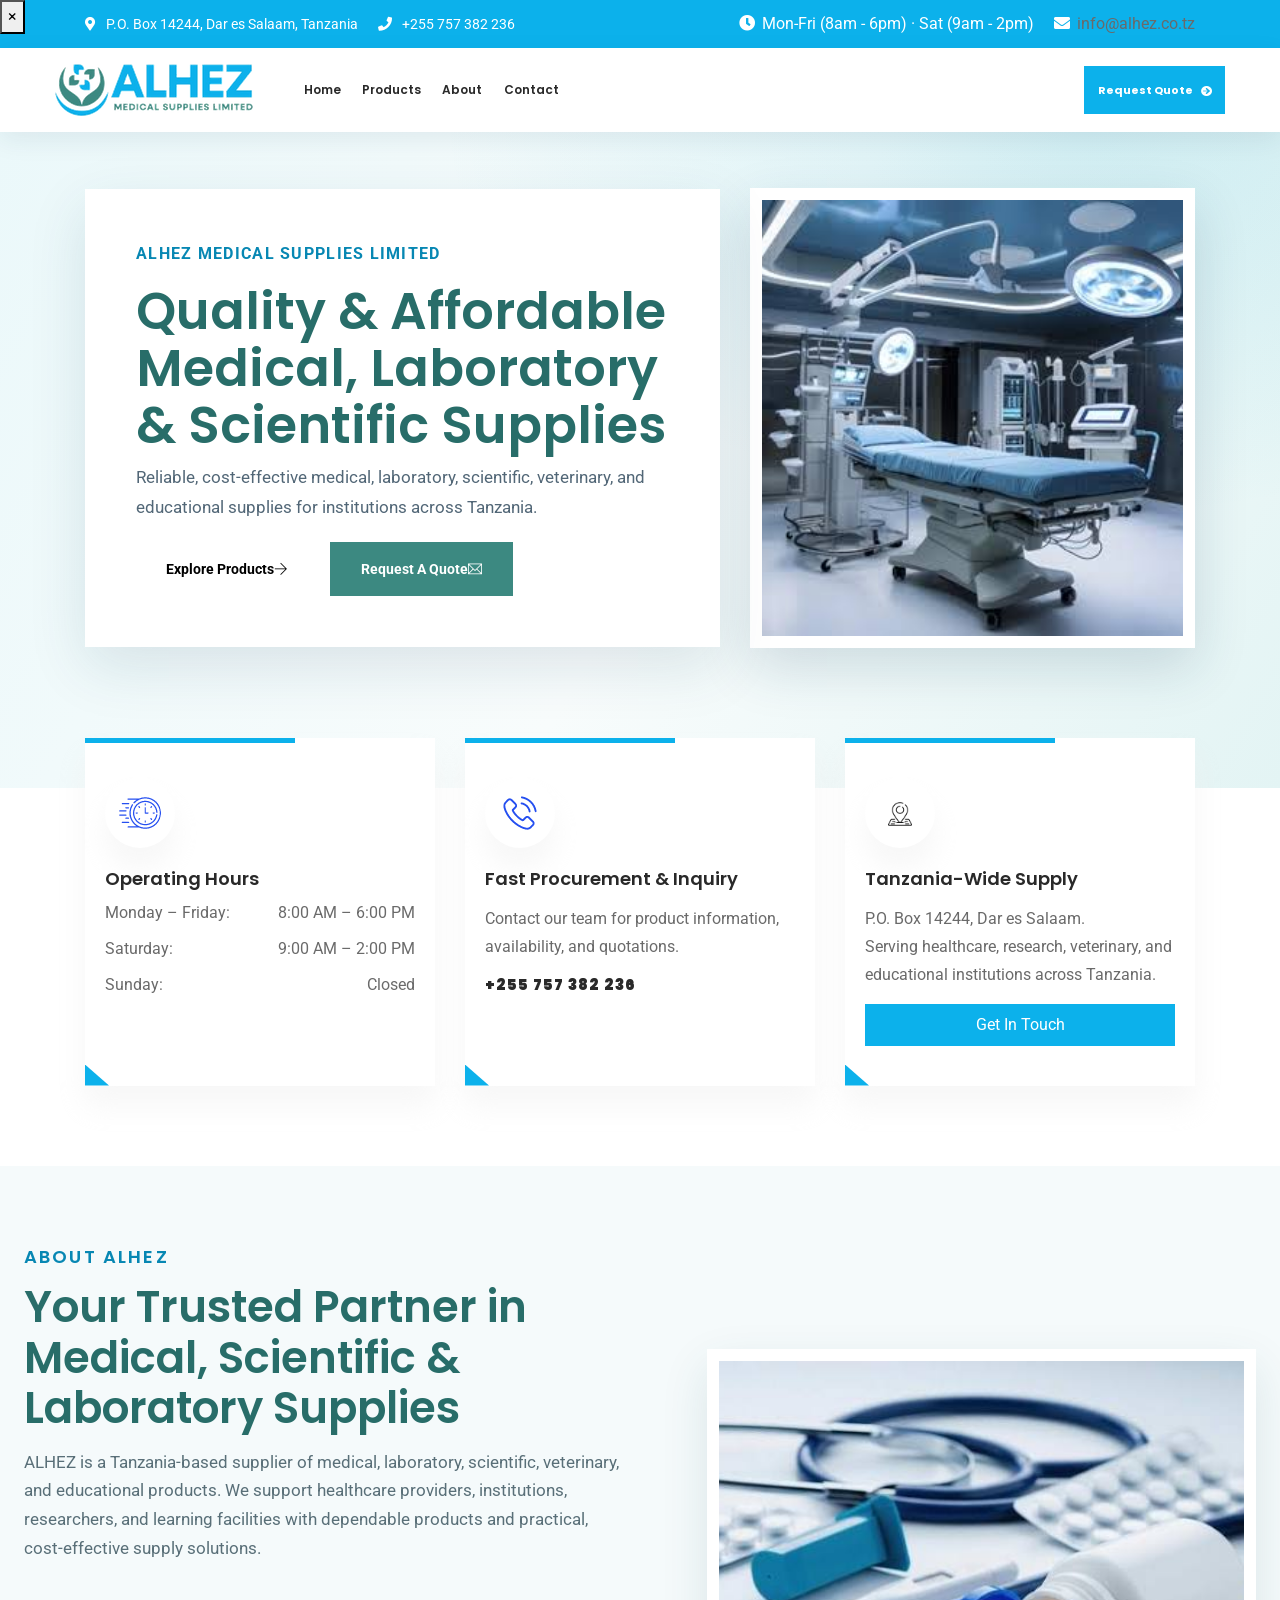
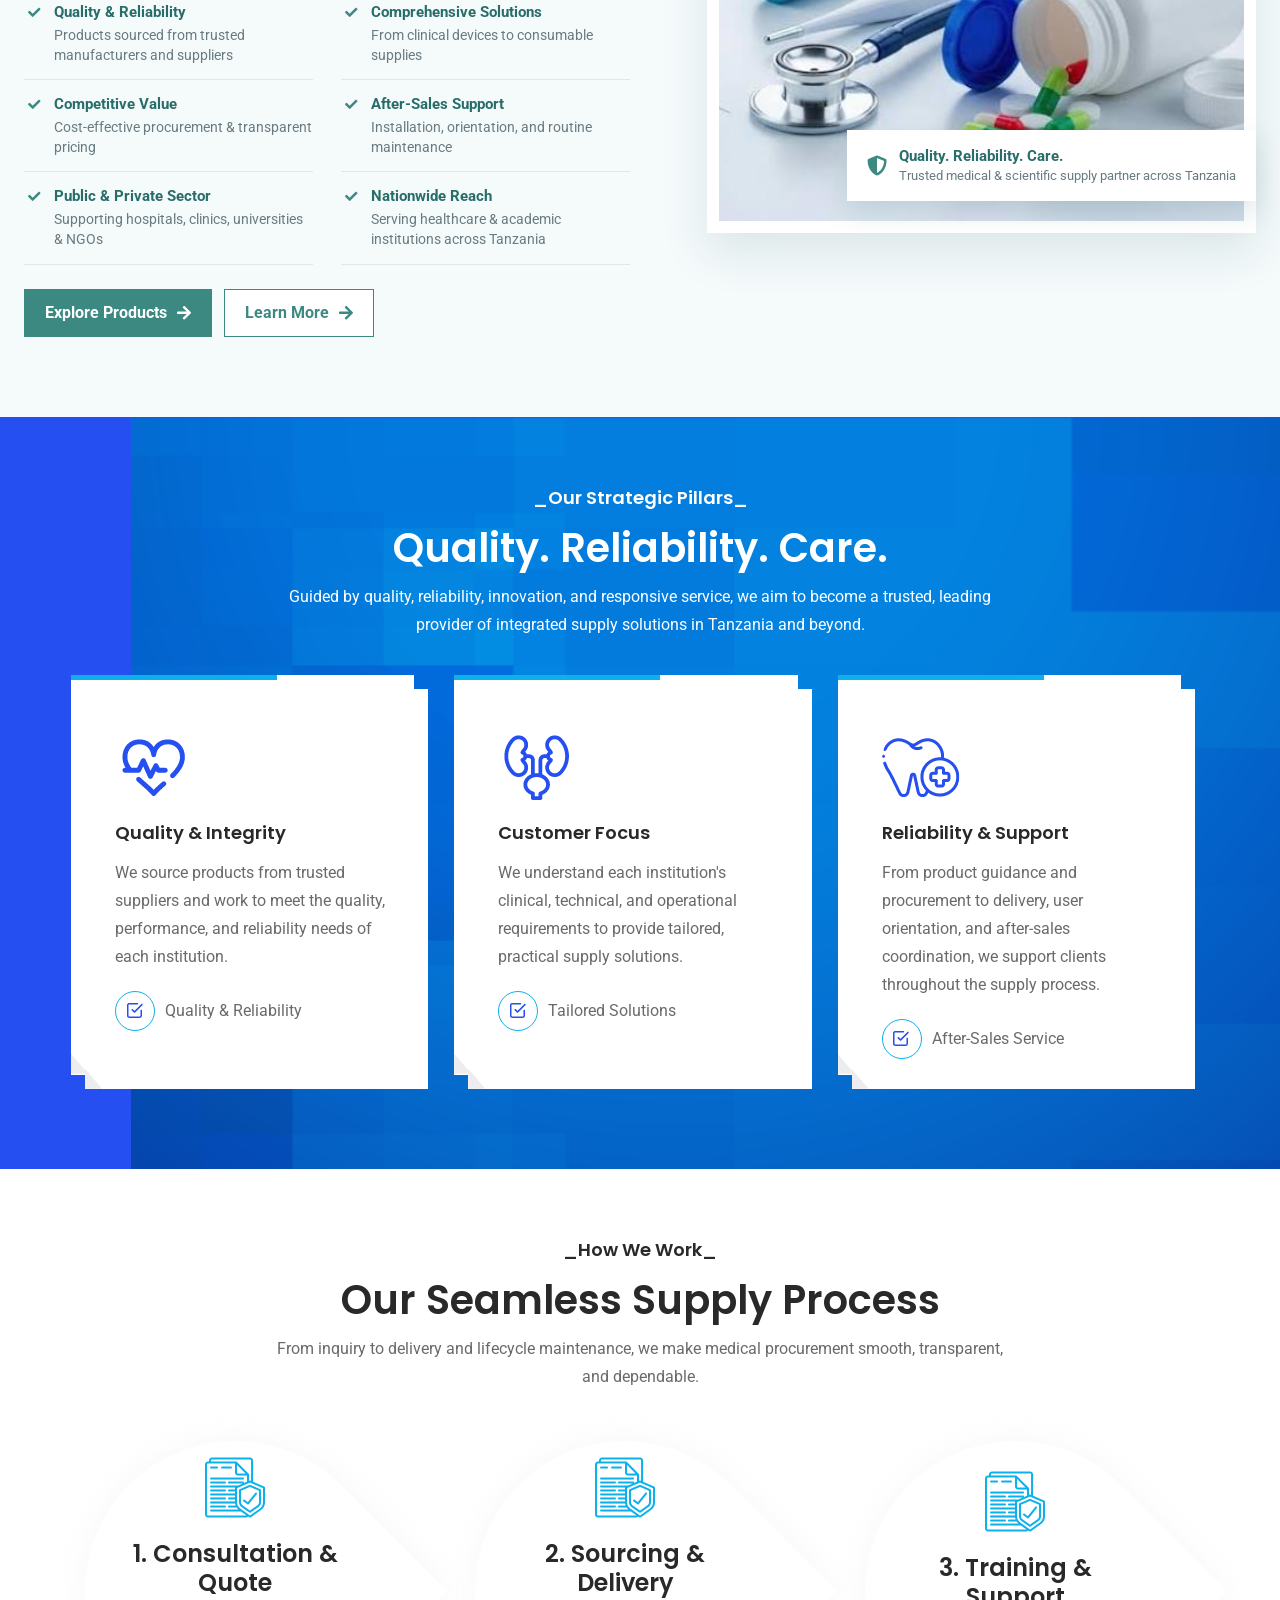
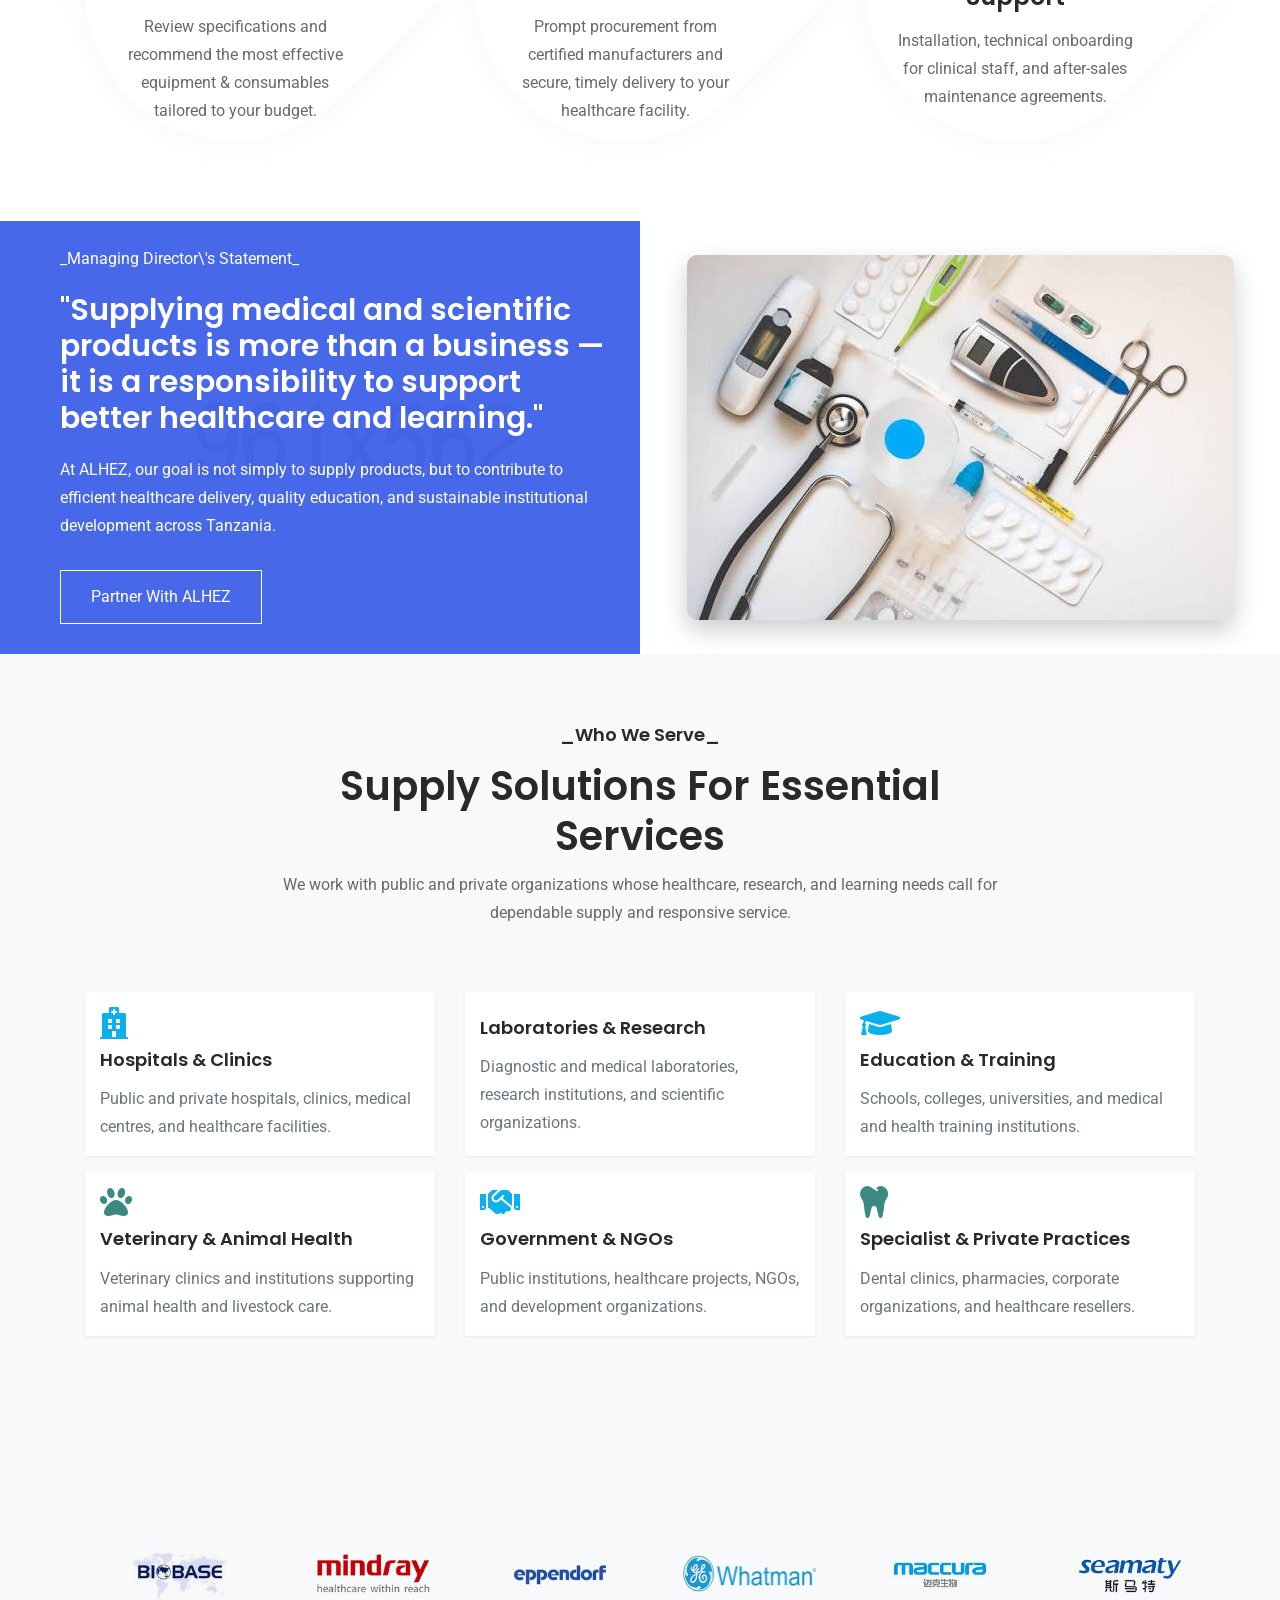
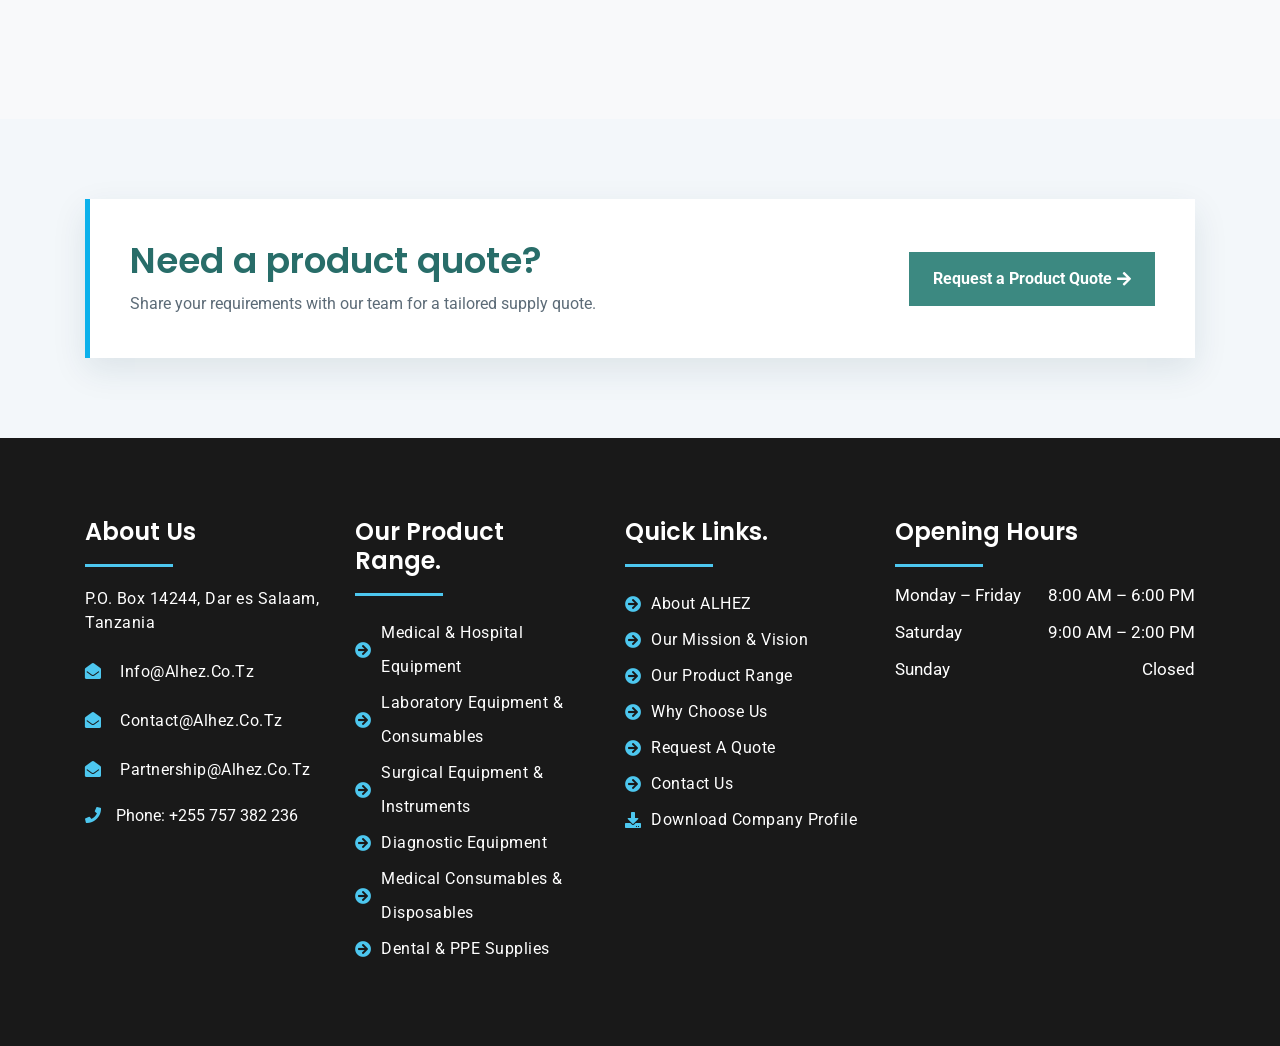
==== commit 187420a4: "feat:updated feature" ====
--- a/index.html
+++ b/index.html
@@ -36,7 +36,7 @@
 	<link href="assets/css/swiper.min.css" rel="stylesheet" />
 	<link href="style.css" rel="stylesheet">
 	<link href="assets/css/responsive.css" rel="stylesheet" />
-	<link href="assets/css/assistant.css?v=2" rel="stylesheet" />
+	<link href="assets/css/assistant.css?v=4" rel="stylesheet" />
 	<script type="application/ld+json">
 	{
 	  "@context": "https://schema.org",
@@ -831,23 +831,23 @@
 		<button class="alhez-assistant-launch" type="button" aria-expanded="false" aria-controls="alhez-assistant-panel" aria-label="Open ALHEZ chat assistant">
 			<span class="alhez-assistant-launch-icon" aria-hidden="true"><i class="fas fa-comment-dots"></i></span>
 		</button>
-		<section class="alhez-assistant-panel" id="alhez-assistant-panel" role="dialog" aria-label="ALHEZ AI assistant" hidden>
+		<section class="alhez-assistant-panel" id="alhez-assistant-panel" role="dialog" aria-label="ALHEZ assistant" hidden>
 			<header class="alhez-assistant-header">
 				<div class="alhez-assistant-brand"><span class="alhez-assistant-brand-mark" aria-hidden="true"><i class="fas fa-headset"></i></span><div><h2 class="alhez-assistant-title">ALHEZ Assistant</h2><span class="alhez-assistant-status">Here to help</span></div></div>
 				<button class="alhez-assistant-close" type="button" aria-label="Close assistant">&times;</button>
 			</header>
 			<div class="alhez-assistant-messages" role="log" aria-live="polite" aria-relevant="additions text"><div class="alhez-assistant-message alhez-assistant-message--assistant">Hi! I can help with ALHEZ products, quotes, delivery coverage, and company information. What would you like to know?</div></div>
 			<div class="alhez-assistant-suggestions" aria-label="Suggested questions">
-				<button type="button" class="alhez-assistant-suggestion" data-assistant-prompt="What products does ALHEZ supply?">Products</button>
-				<button type="button" class="alhez-assistant-suggestion" data-assistant-prompt="Where does ALHEZ deliver?">Delivery</button>
-				<button type="button" class="alhez-assistant-suggestion" data-assistant-prompt="How do I request a quote?">Request a quote</button>
+				<button type="button" class="alhez-assistant-suggestion" data-assistant-prompt="What products does ALHEZ supply?"><span class="alhez-assistant-suggestion-icon" aria-hidden="true"><i class="fas fa-flask"></i></span><span class="alhez-assistant-suggestion-copy"><strong>Products</strong><small>Medical, lab and scientific supplies</small></span><i class="fas fa-arrow-right alhez-assistant-suggestion-arrow" aria-hidden="true"></i></button>
+				<button type="button" class="alhez-assistant-suggestion" data-assistant-prompt="Where does ALHEZ deliver?"><span class="alhez-assistant-suggestion-icon" aria-hidden="true"><i class="fas fa-truck"></i></span><span class="alhez-assistant-suggestion-copy"><strong>Delivery</strong><small>Coverage across Tanzania</small></span><i class="fas fa-arrow-right alhez-assistant-suggestion-arrow" aria-hidden="true"></i></button>
+				<button type="button" class="alhez-assistant-suggestion alhez-assistant-suggestion--wide" data-assistant-prompt="How do I request a quote?"><span class="alhez-assistant-suggestion-icon" aria-hidden="true"><i class="fas fa-file-invoice"></i></span><span class="alhez-assistant-suggestion-copy"><strong>Request a quote</strong><small>Tell us what products you need</small></span><i class="fas fa-arrow-right alhez-assistant-suggestion-arrow" aria-hidden="true"></i></button>
 			</div>
 			<form class="alhez-assistant-form">
 				<label class="sr-only" for="alhez-assistant-input">Ask about ALHEZ</label>
 				<input class="alhez-assistant-input" id="alhez-assistant-input" type="text" maxlength="1200" autocomplete="off" placeholder="Ask about ALHEZ…" required>
 				<button class="alhez-assistant-send" type="submit" aria-label="Send message"><i class="fas fa-paper-plane" aria-hidden="true"></i></button>
 			</form>
-			<p class="alhez-assistant-disclaimer">AI replies may be inaccurate. Messages are processed to generate answers. Don’t share personal or health information. Confirm prices, stock, and delivery with our team.</p>
+			<p class="alhez-assistant-disclaimer">Automated replies may be incomplete. Don’t share personal or health information. Confirm prices, stock, and delivery with our team.</p>
 		</section>
 	</div>
 	<!-- Start Scroll top
@@ -881,7 +881,7 @@
     <script src=" assets/js/bsnav.min.js"></script>
     <script src=" assets/js/jquery.easypiechart.js"></script>
     <script src=" assets/js/main.js"></script>
-	<script src="assets/js/assistant.js?v=3" defer></script>
+	<script src="assets/js/assistant.js?v=4" defer></script>
 	
 </body>
 
--- a/assets/css/assistant.css
+++ b/assets/css/assistant.css
@@ -4,6 +4,7 @@
 	bottom: 24px;
 	z-index: 1050;
 	font-family: inherit;
+	display: none !important;
 }
 
 .alhez-assistant-launch {
@@ -89,10 +90,17 @@
 .alhez-assistant-typing span:nth-child(3) { animation-delay: .3s; }
 @keyframes alhez-assistant-pulse { 0%, 60%, 100% { opacity: .35; transform: translateY(0); } 30% { opacity: 1; transform: translateY(-3px); } }
 
-.alhez-assistant-suggestions { display: flex; flex-wrap: wrap; gap: 7px; padding: 2px 16px 12px; }
-.alhez-assistant-suggestion { padding: 7px 10px; border: 1px solid #d7e8eb; border-radius: 999px; background: #fff; color: #28766f; font-size: 1.15rem; cursor: pointer; }
+.alhez-assistant-suggestions { display: grid; grid-template-columns: repeat(2, minmax(0, 1fr)); gap: 8px; padding: 4px 16px 12px; }
+.alhez-assistant-suggestion { display: flex; width: 100%; min-width: 0; min-height: 66px; align-items: center; gap: 9px; padding: 9px 10px; border: 1px solid #e1ebed; border-radius: 12px; background: #fff; color: #286d69; text-align: left; box-shadow: 0 3px 10px rgba(24, 74, 82, .04); cursor: pointer; transition: border-color .18s ease, box-shadow .18s ease, transform .18s ease; }
+.alhez-assistant-suggestion--wide { grid-column: 1 / -1; min-height: 58px; }
+.alhez-assistant-suggestion-icon { display: grid; width: 34px; height: 34px; flex: 0 0 34px; place-items: center; border-radius: 10px; background: #edf7f6; color: #33827b; font-size: 1.35rem; }
+.alhez-assistant-suggestion-copy { display: grid; min-width: 0; gap: 3px; }
+.alhez-assistant-suggestion-copy strong { color: #214f55; font-size: 1.2rem; font-weight: 700; line-height: 1.2; }
+.alhez-assistant-suggestion-copy small { overflow: hidden; color: #75858a; font-size: 1rem; line-height: 1.25; text-overflow: ellipsis; white-space: nowrap; }
+.alhez-assistant-suggestion-arrow { flex: 0 0 auto; margin-left: auto; color: #91aaa9; font-size: 1rem; }
 .alhez-assistant-suggestion:hover,
-.alhez-assistant-suggestion:focus-visible { border-color: #3c8981; background: #f1f8f7; }
+.alhez-assistant-suggestion:focus-visible { border-color: #3c8981; background: #fbfefe; box-shadow: 0 5px 16px rgba(24, 74, 82, .1); transform: translateY(-1px); }
+.alhez-assistant-suggestion:hover { border-color: #a9cfcb; background: #fbfefe; box-shadow: 0 5px 16px rgba(24, 74, 82, .1); transform: translateY(-1px); }
 .alhez-assistant-form { display: flex; align-items: flex-end; gap: 8px; padding: 12px 14px; border-top: 1px solid #e6eef0; background: #fff; }
 .alhez-assistant-input { min-width: 0; min-height: 44px; flex: 1; padding: 11px 13px; border: 1px solid #d7e2e5; border-radius: 12px; outline: 0; color: #264b54; font-size: 1.35rem; }
 .alhez-assistant-input:focus { border-color: #0cb1eb; box-shadow: 0 0 0 3px rgba(12,177,235,.13); }
@@ -108,9 +116,12 @@
 	.alhez-assistant-launch { min-height: 52px; font-size: 1.25rem; }
 	.alhez-assistant-launch-icon { width: 52px; height: 52px; }
 	.alhez-assistant-panel { right: -4px; bottom: 62px; width: min(390px, calc(100vw - 20px)); height: min(610px, calc(100dvh - 88px)); min-height: 360px; border-radius: 16px; }
+	.alhez-assistant-suggestions { grid-template-columns: minmax(0, 1fr); gap: 7px; }
+	.alhez-assistant-suggestion--wide { grid-column: auto; }
 }
 
 @media (prefers-reduced-motion: reduce) {
-	.alhez-assistant-launch { transition: none; }
+	.alhez-assistant-launch,
+	.alhez-assistant-suggestion { transition: none; }
 	.alhez-assistant-typing span { animation: none; opacity: .7; }
 }
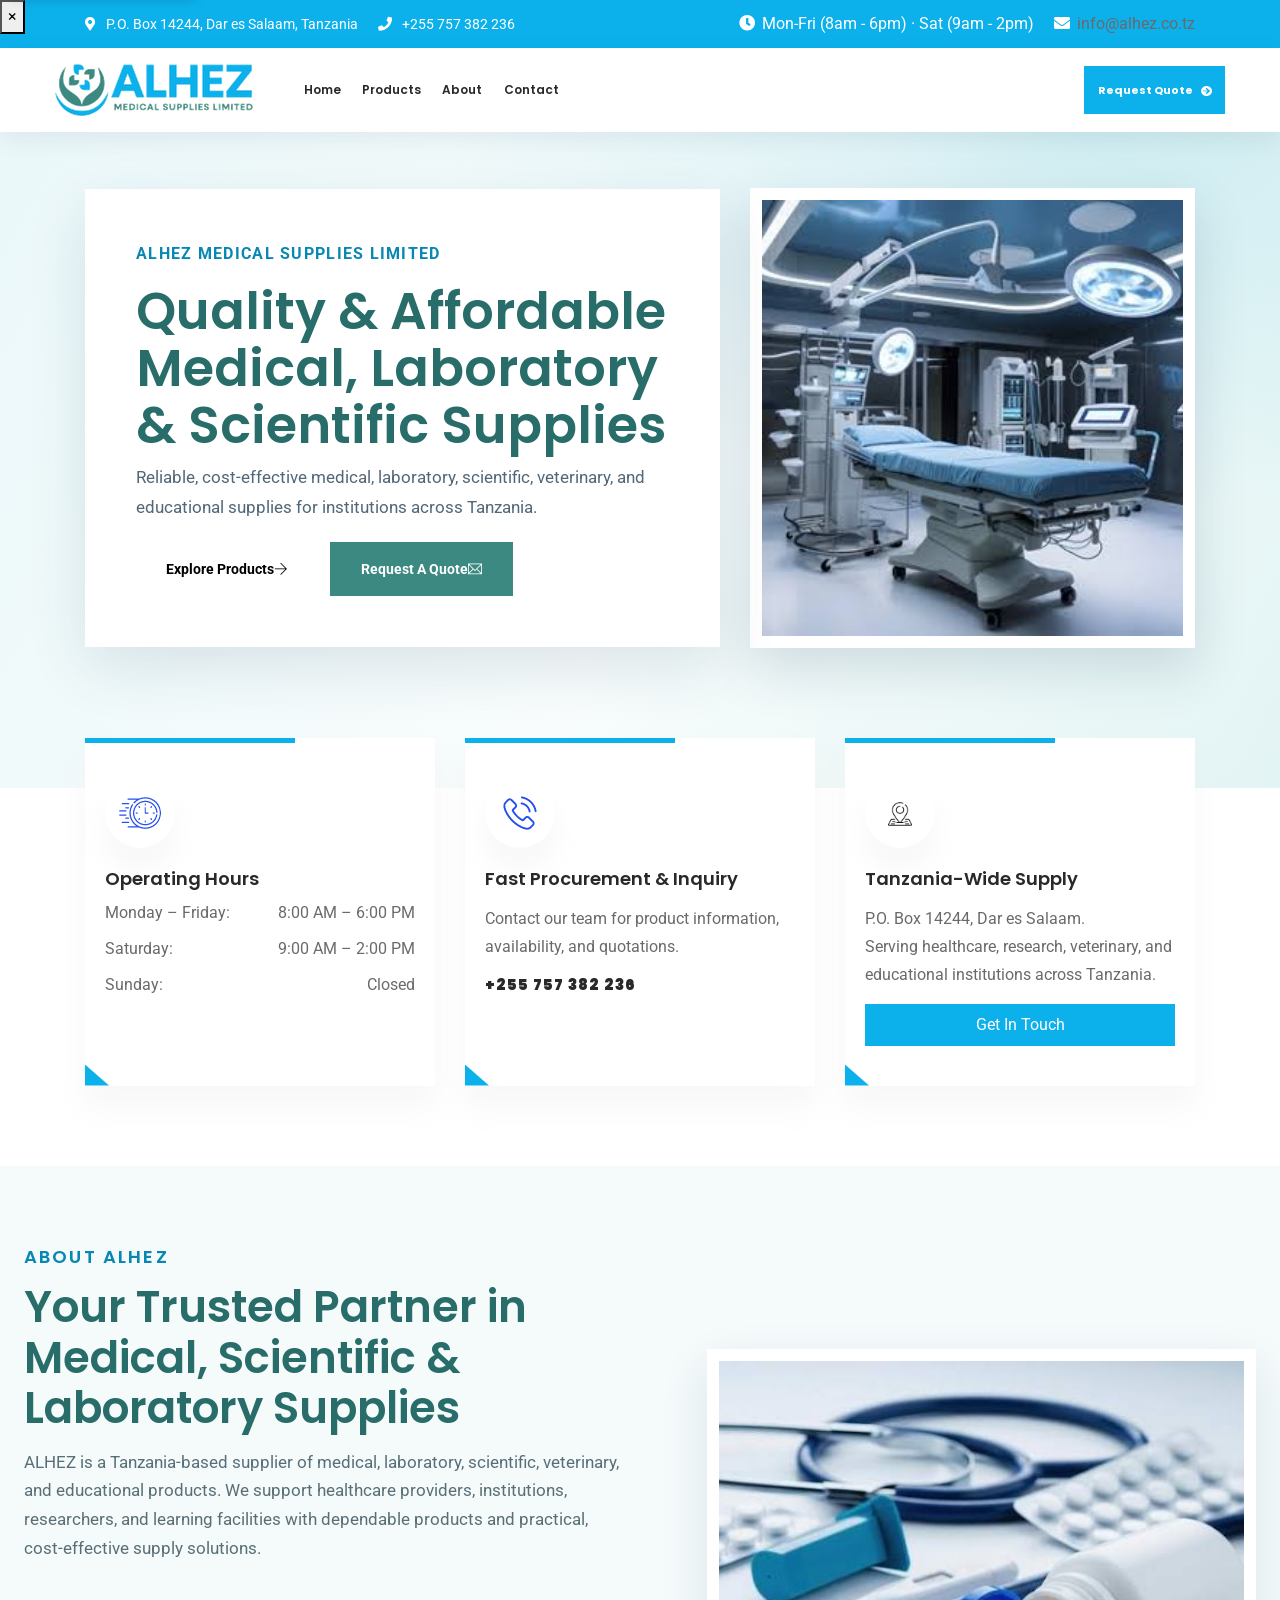
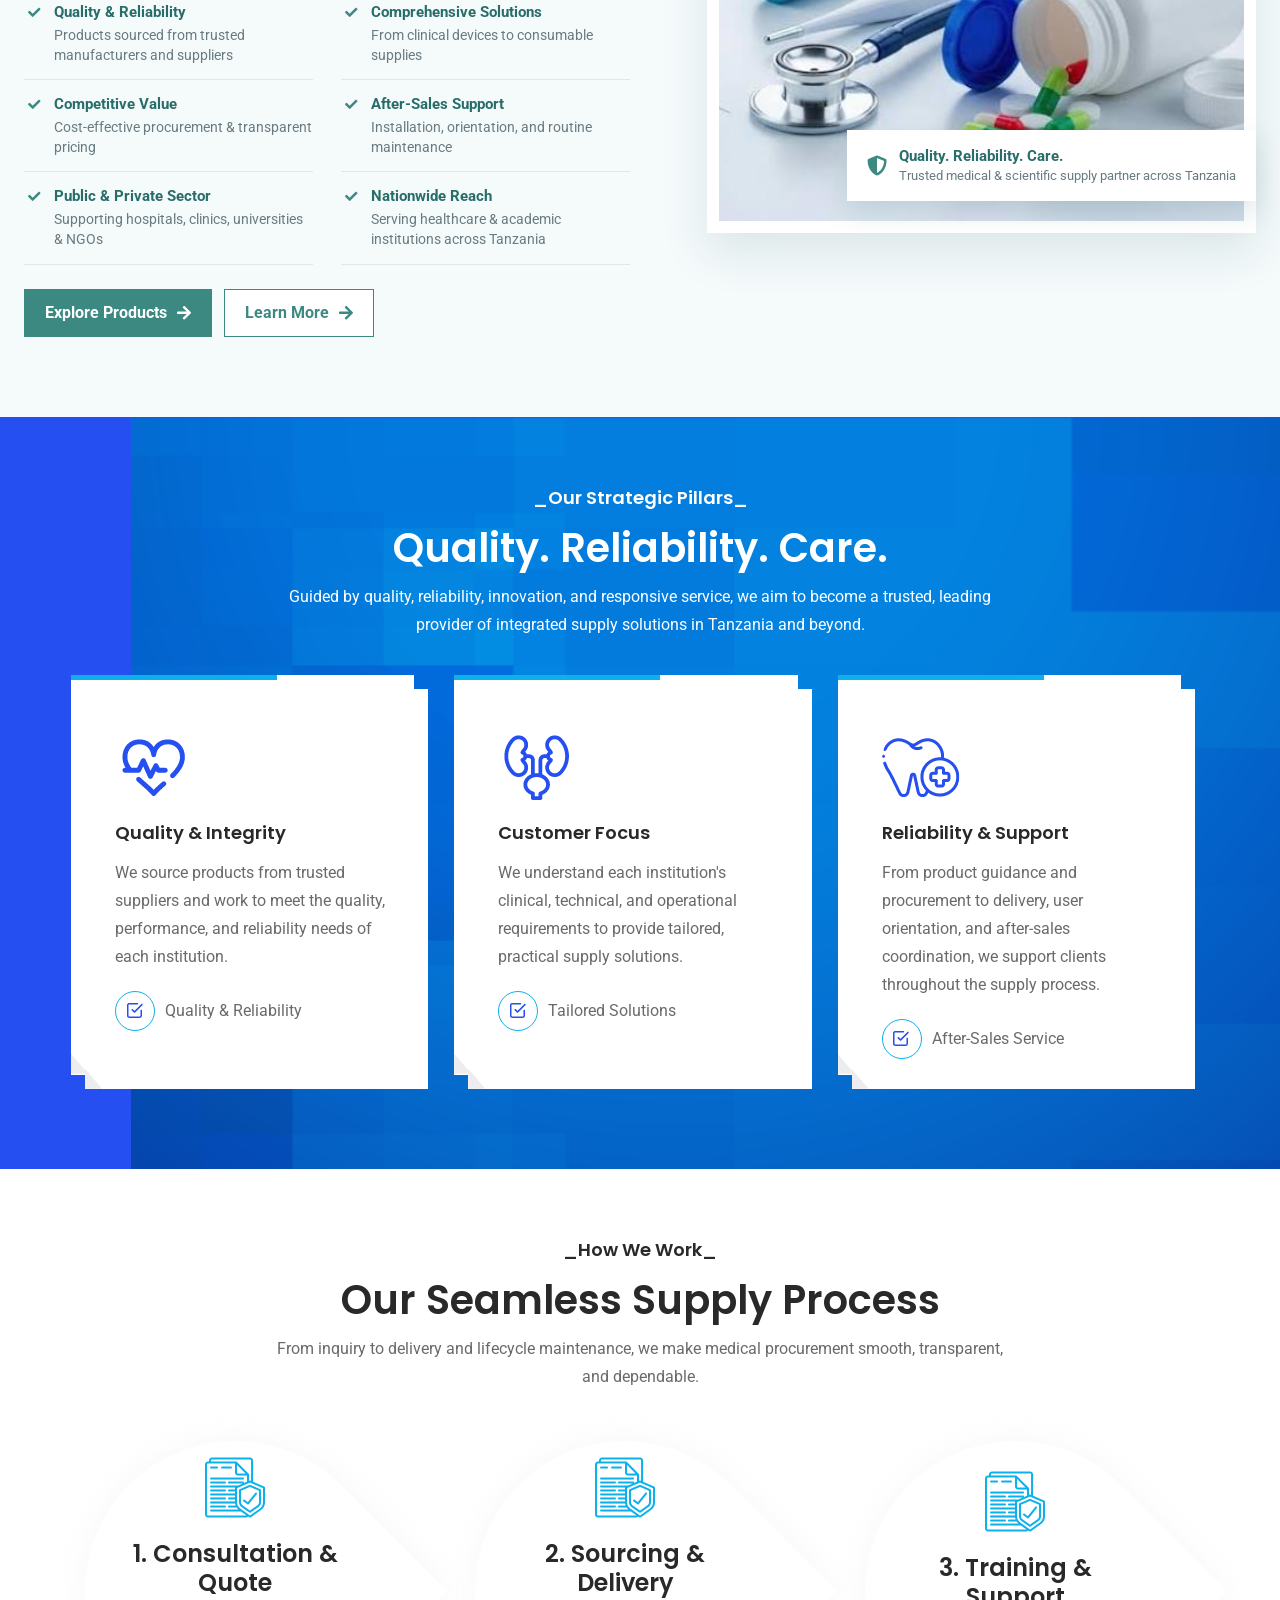
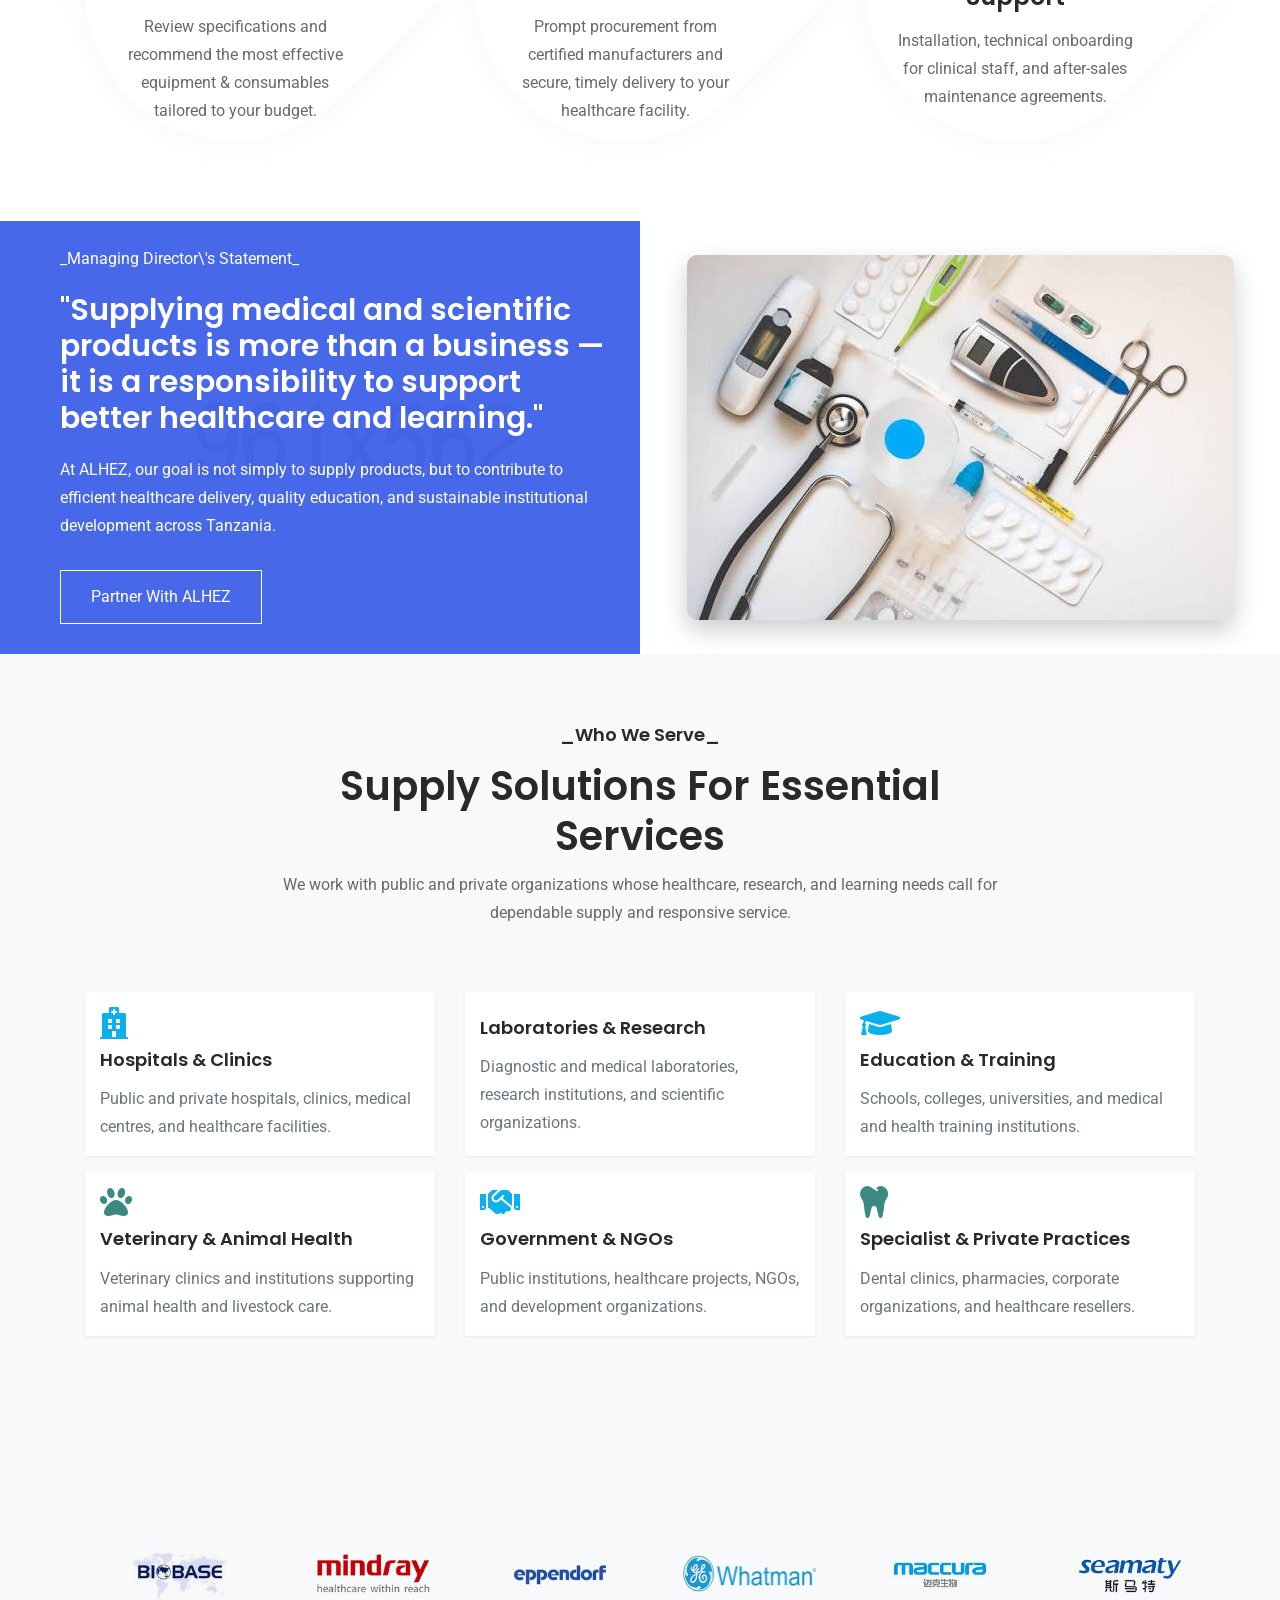
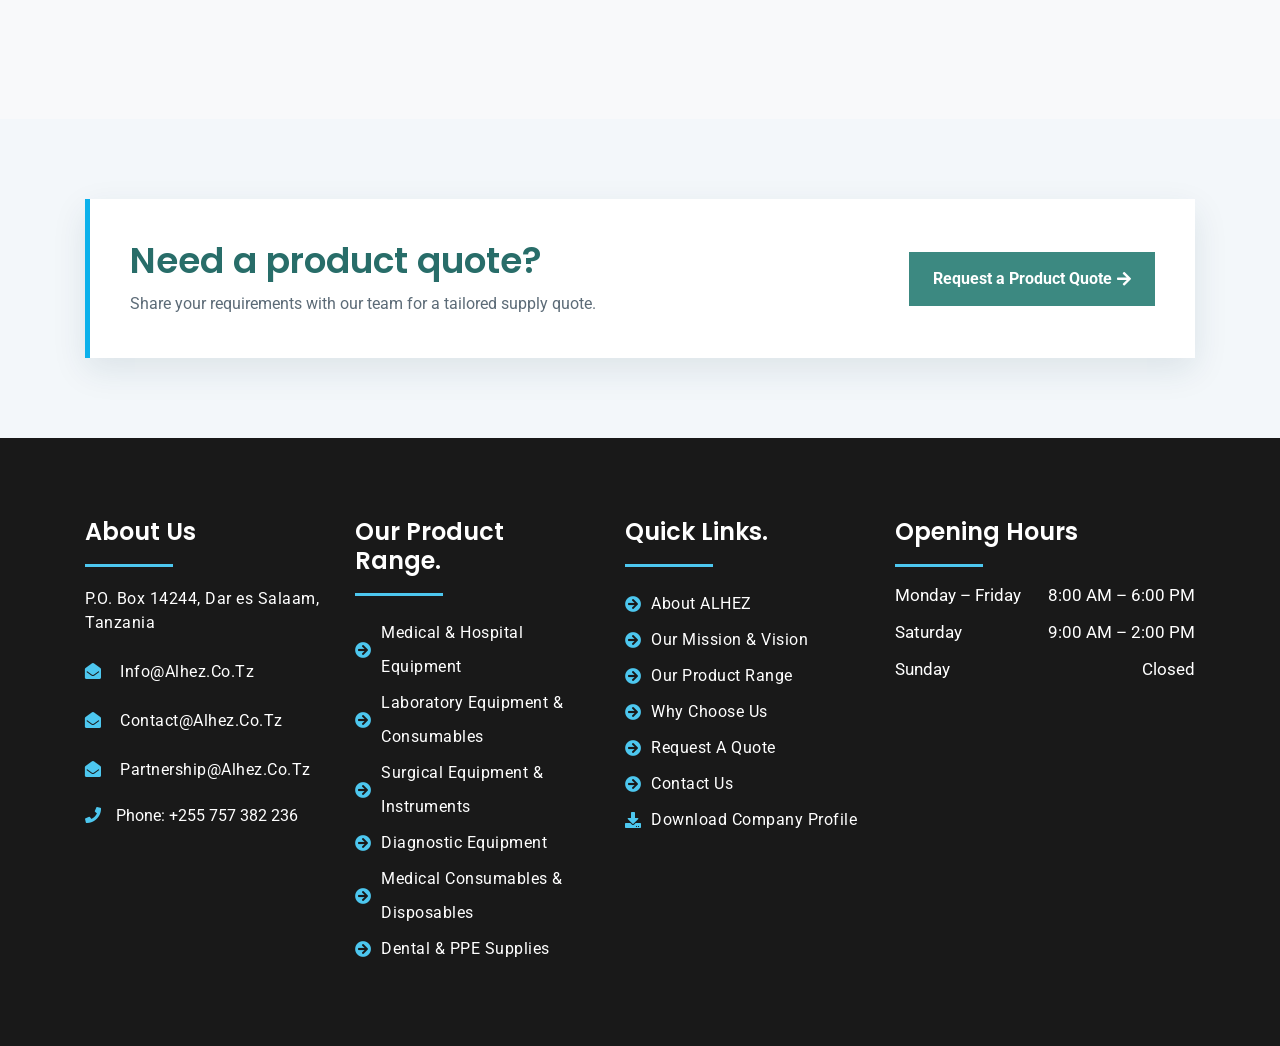
==== commit cc5ab23e: "Improve site SEO and accessibility" ====
--- a/index.html
+++ b/index.html
@@ -14,9 +14,13 @@
 	<meta property="og:description" content="Medical, laboratory, scientific, veterinary, and educational supply solutions for institutions across Tanzania.">
 	<meta property="og:url" content="https://alhez.co.tz/">
 	<meta property="og:image" content="https://alhez.co.tz/assets/img/alhez/Medical-Supply-or-Equipment.jpg">
+	<meta property="og:image:alt" content="ALHEZ Medical Supplies Limited medical and laboratory supply solutions">
 	<meta name="twitter:card" content="summary_large_image">
+	<meta name="twitter:image" content="https://alhez.co.tz/assets/img/alhez/Medical-Supply-or-Equipment.jpg">
+	<meta name="twitter:image:alt" content="ALHEZ Medical Supplies Limited medical and laboratory supply solutions">
 	<meta name="twitter:title" content="ALHEZ Medical Supplies | Medical &amp; Laboratory Equipment in Tanzania">
 	<meta name="twitter:description" content="Medical, laboratory, scientific, veterinary, and educational supply solutions for institutions across Tanzania.">
+	<meta name="theme-color" content="#ffffff">
 	<meta name="viewport" content="width=device-width, initial-scale=1, shrink-to-fit=no">
 
 	<!-- Place favicon.ico in the root directory -->
@@ -59,6 +63,15 @@
 	  ]
 	}
 	</script>
+	<script type="application/ld+json">
+	{
+	  "@context": "https://schema.org",
+	  "@type": "WebSite",
+	  "name": "ALHEZ Medical Supplies Limited",
+	  "alternateName": "ALHEZ",
+	  "url": "https://alhez.co.tz/"
+	}
+	</script>
 	<style>
 		body.demo-1 {
 			--thm-clr-1: #0cb1eb;
@@ -309,7 +322,8 @@
 	
 </head>
 
-<body class="demo-1" id="bdy">		
+<body class="demo-1" id="bdy">
+	<a class="skip-link" href="#main-content">Skip to main content</a>		
 
 	<!-- Start PreLoader
     ============================================= -->
@@ -336,16 +350,16 @@
 					</div>
 				</div>
 			</div>
-			<div class="navbar navbar-expand-lg bsnav bsnav-sticky bsnav-sticky-slide  bsnav-scrollspy">
+			<nav class="navbar navbar-expand-lg bsnav bsnav-sticky bsnav-sticky-slide bsnav-scrollspy" aria-label="Primary navigation">
 				<div class="container-fluid">
 					<a class="navbar-brand" href="index.html">
 						<img src="assets/img/logo/logo-1.png" class="logo-display" alt="ALHEZ Medical Supplies Limited">
-						<img src="assets/img/logo/logo-1.png" class="logo-scrolled" alt="ALHEZ Medical Supplies Limited">
+						<img src="assets/img/logo/logo-1.png" class="logo-scrolled" alt="" aria-hidden="true">
 					</a>
-					<button class="navbar-toggler toggler-spring" type="button" aria-label="Open navigation menu" aria-expanded="false"><span class="navbar-toggler-icon"></span></button>
-					<div class="collapse navbar-collapse justify-content-sm-center">
+					<button class="navbar-toggler toggler-spring" type="button" aria-label="Open navigation menu" aria-controls="primary-navigation" aria-expanded="false"><span class="navbar-toggler-icon"></span></button>
+					<div class="collapse navbar-collapse justify-content-sm-center" id="primary-navigation">
 						<ul class="navbar-nav navbar-mobile">
-							<li class="nav-item"><a class="nav-link" href="index.html">Home</a></li>
+							<li class="nav-item"><a class="nav-link" href="index.html" aria-current="page">Home</a></li>
 							<li class="nav-item"><a class="nav-link" href="products.html">Products</a></li>
 							<li class="nav-item"><a class="nav-link" href="quote.html">Request Quote</a></li>
 							<li class="nav-item"><a class="nav-link" href="about.html">About</a></li>
@@ -359,7 +373,7 @@
 						</div>
 					</div>
 				</div>
-			</div>
+			</nav>
 			<div class="bsnav-mobile">
 				<div class="bsnav-mobile-overlay"></div>
 				<button class="mobile-menu-close" type="button" aria-label="Close navigation menu"><span aria-hidden="true">&times;</span></button>
@@ -371,7 +385,7 @@
 	
 	<div class="clearfix"></div>
 
-	<main class="main">
+	<main class="main" id="main-content">
 		
 		<!-- Start Hero
 		============================================= -->
@@ -416,7 +430,7 @@
 				<div class="f-1-wrapper grid-3">
 					<div class="f-1-box">
 						<div class="f-1-icon">
-							<i><img src="assets/img/icons/time-fast.png" alt="thumb"></i>
+							<i><img src="assets/img/icons/time-fast.png" alt="" aria-hidden="true"></i>
 						</div>
 						<div class="f-1-info">
 							<h5 class="tx-1">Operating Hours</h5>
@@ -438,7 +452,7 @@
 					</div>
 					<div class="f-1-box">
 						<div class="f-1-icon">
-							<i><img src="assets/img/icons/phone-vol.png" alt="thumb"></i>
+							<i><img src="assets/img/icons/phone-vol.png" alt="" aria-hidden="true"></i>
 						</div>
 						<div class="f-1-info">
 							<h5 class="tx-1">Fast Procurement & Inquiry</h5>
@@ -450,7 +464,7 @@
 					</div>
 					<div class="f-1-box">
 						<div class="f-1-icon">
-							<i><img src="assets/img/icons/loc-1.png" alt="thumb"></i>
+							<i><img src="assets/img/icons/loc-1.png" alt="" aria-hidden="true"></i>
 						</div>
 						<div class="f-1-info">
 							<h5 class="tx-1">Tanzania-Wide Supply</h5>
@@ -537,7 +551,7 @@
 					<div class="sv-1-box">
 						<div class="sps"><span></span><span></span></div>
 						<div class="sv-1-icon">
-							<i><img src="assets/img/icons/hr-1.png" alt="thumb"></i>
+							<i><img src="assets/img/icons/hr-1.png" alt="" aria-hidden="true"></i>
 						</div>
 						<div class="sv-1-info">
 							<h5>Quality & Integrity</h5>
@@ -546,14 +560,14 @@
 							</p>
 						</div>
 						<div class="sv-1-b">
-							<i><img src="assets/img/icons/check-box.png" alt="thumb"></i>
+							<i><img src="assets/img/icons/check-box.png" alt="" aria-hidden="true"></i>
 							<span>Quality & Reliability</span>
 						</div>
 					</div>
 					<div class="sv-1-box">
 						<div class="sps"><span></span><span></span></div>
 						<div class="sv-1-icon">
-							<i><img src="assets/img/icons/hr-2.png" alt="thumb"></i>
+							<i><img src="assets/img/icons/hr-2.png" alt="" aria-hidden="true"></i>
 						</div>
 						<div class="sv-1-info">
 							<h5>Customer Focus</h5>
@@ -562,14 +576,14 @@
 							</p>
 						</div>
 						<div class="sv-1-b">
-							<i><img src="assets/img/icons/check-box.png" alt="thumb"></i>
+							<i><img src="assets/img/icons/check-box.png" alt="" aria-hidden="true"></i>
 							<span>Tailored Solutions</span>
 						</div>
 					</div>
 					<div class="sv-1-box">
 						<div class="sps"><span></span><span></span></div>
 						<div class="sv-1-icon">
-							<i><img src="assets/img/icons/hr-3.png" alt="thumb"></i>
+							<i><img src="assets/img/icons/hr-3.png" alt="" aria-hidden="true"></i>
 						</div>
 						<div class="sv-1-info">
 							<h5>Reliability & Support</h5>
@@ -578,7 +592,7 @@
 							</p>
 						</div>
 						<div class="sv-1-b">
-							<i><img src="assets/img/icons/check-box.png" alt="thumb"></i>
+							<i><img src="assets/img/icons/check-box.png" alt="" aria-hidden="true"></i>
 							<span>After-Sales Service</span>
 						</div>
 					</div>
--- a/style.css
+++ b/style.css
@@ -5102,3 +5102,30 @@
 
 
 
+
+
+/* Accessibility foundations */
+.skip-link {
+	position: fixed;
+	top: 12px;
+	left: 12px;
+	z-index: 100000;
+	transform: translateY(calc(-100% - 16px));
+	padding: 12px 18px;
+	border-radius: 4px;
+	background: #fff;
+	color: #145e5a;
+	font-weight: 700;
+	box-shadow: 0 2px 12px rgba(0, 0, 0, .22);
+}
+.skip-link:focus { transform: translateY(0); color: #145e5a; outline: 3px solid #087f9e; outline-offset: 3px; }
+:focus-visible { outline: 3px solid #087f9e; outline-offset: 3px; }
+@media (prefers-reduced-motion: reduce) {
+	html:focus-within { scroll-behavior: auto !important; }
+	*, *::before, *::after {
+		animation-duration: .01ms !important;
+		animation-iteration-count: 1 !important;
+		scroll-behavior: auto !important;
+		transition-duration: .01ms !important;
+	}
+}
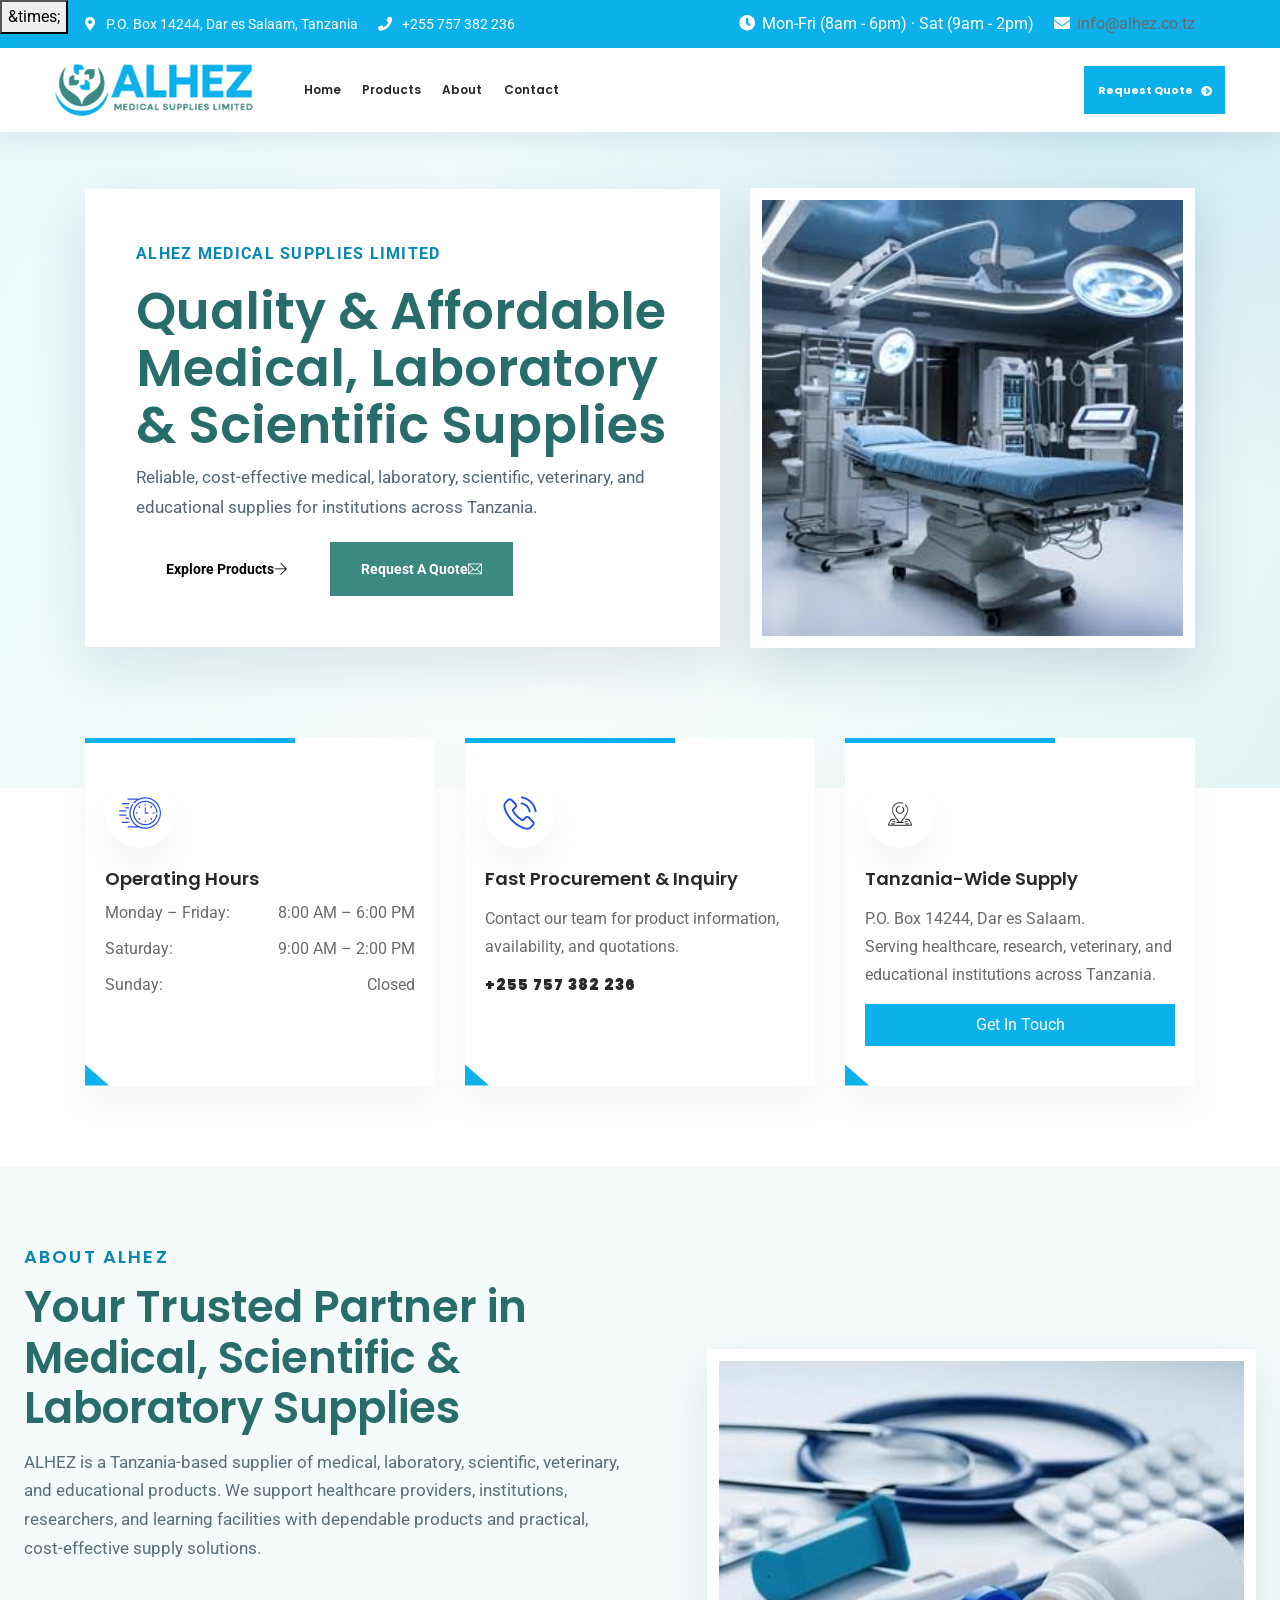
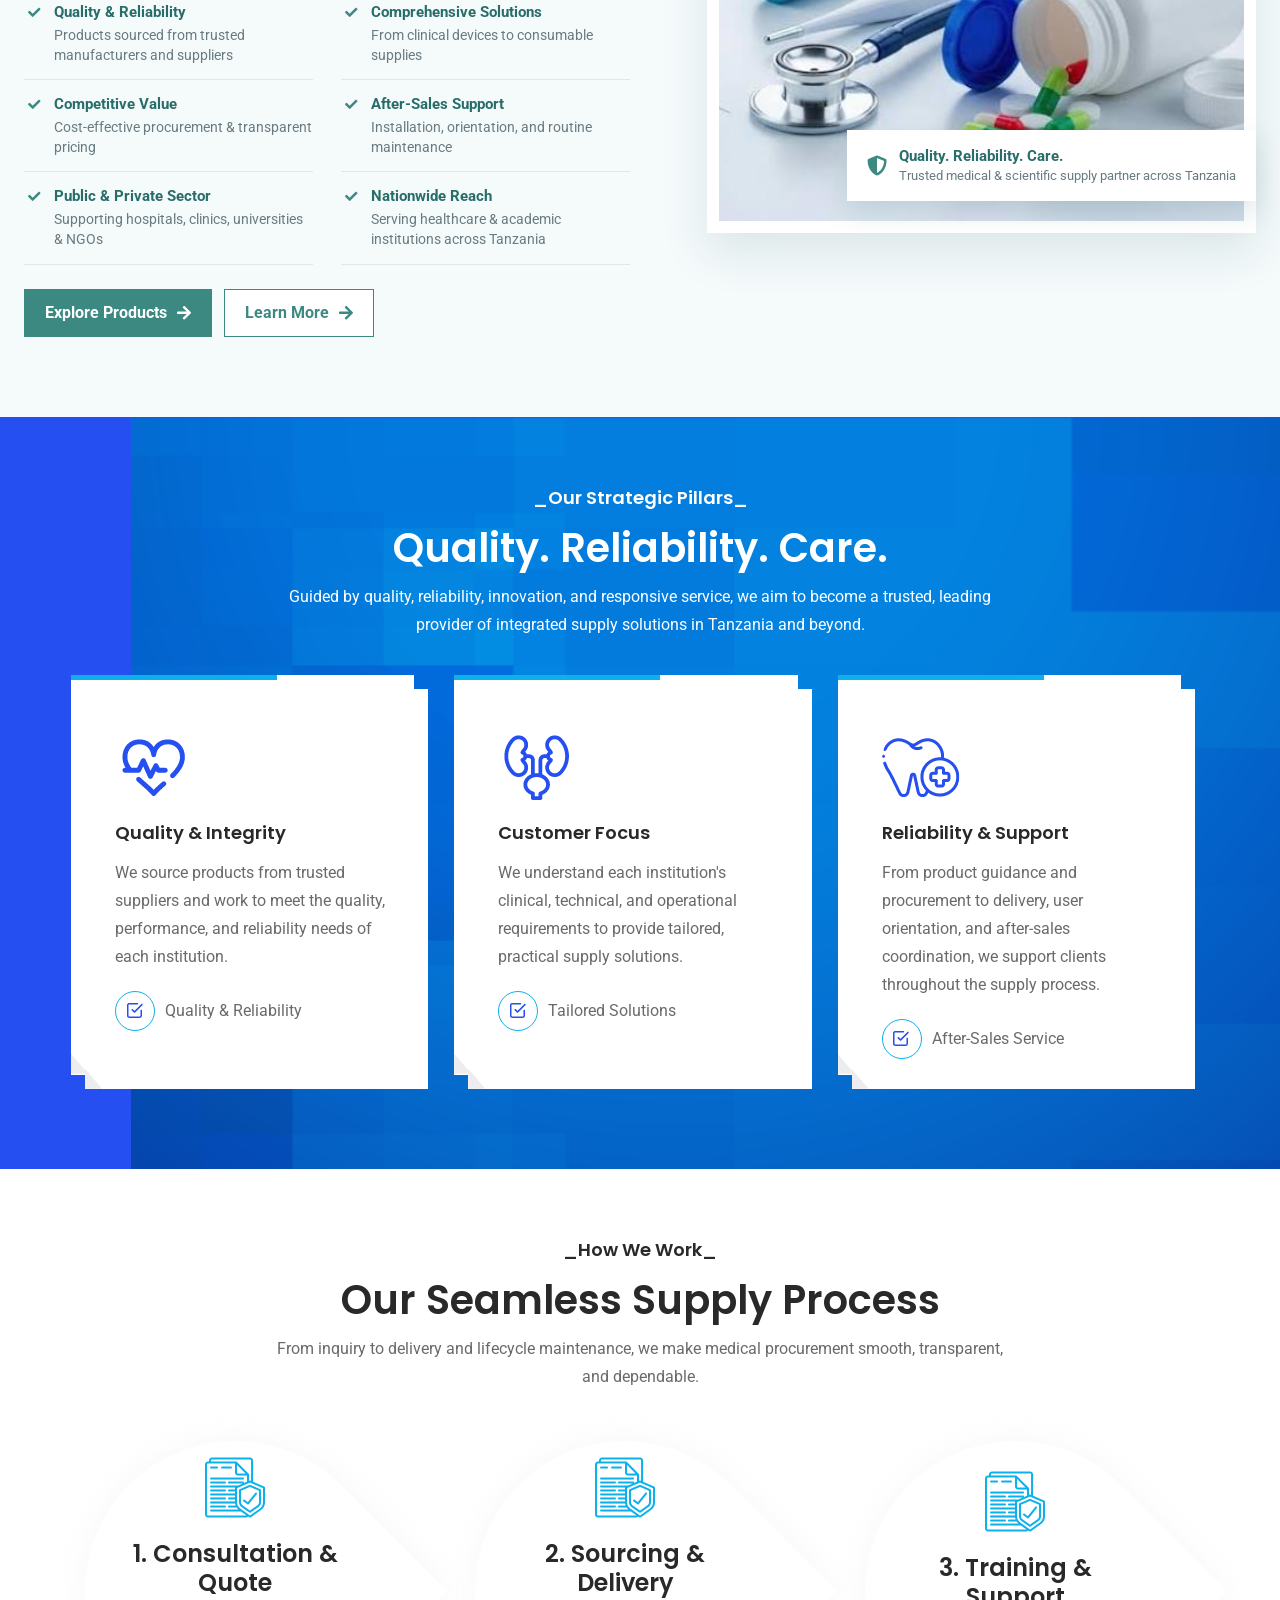
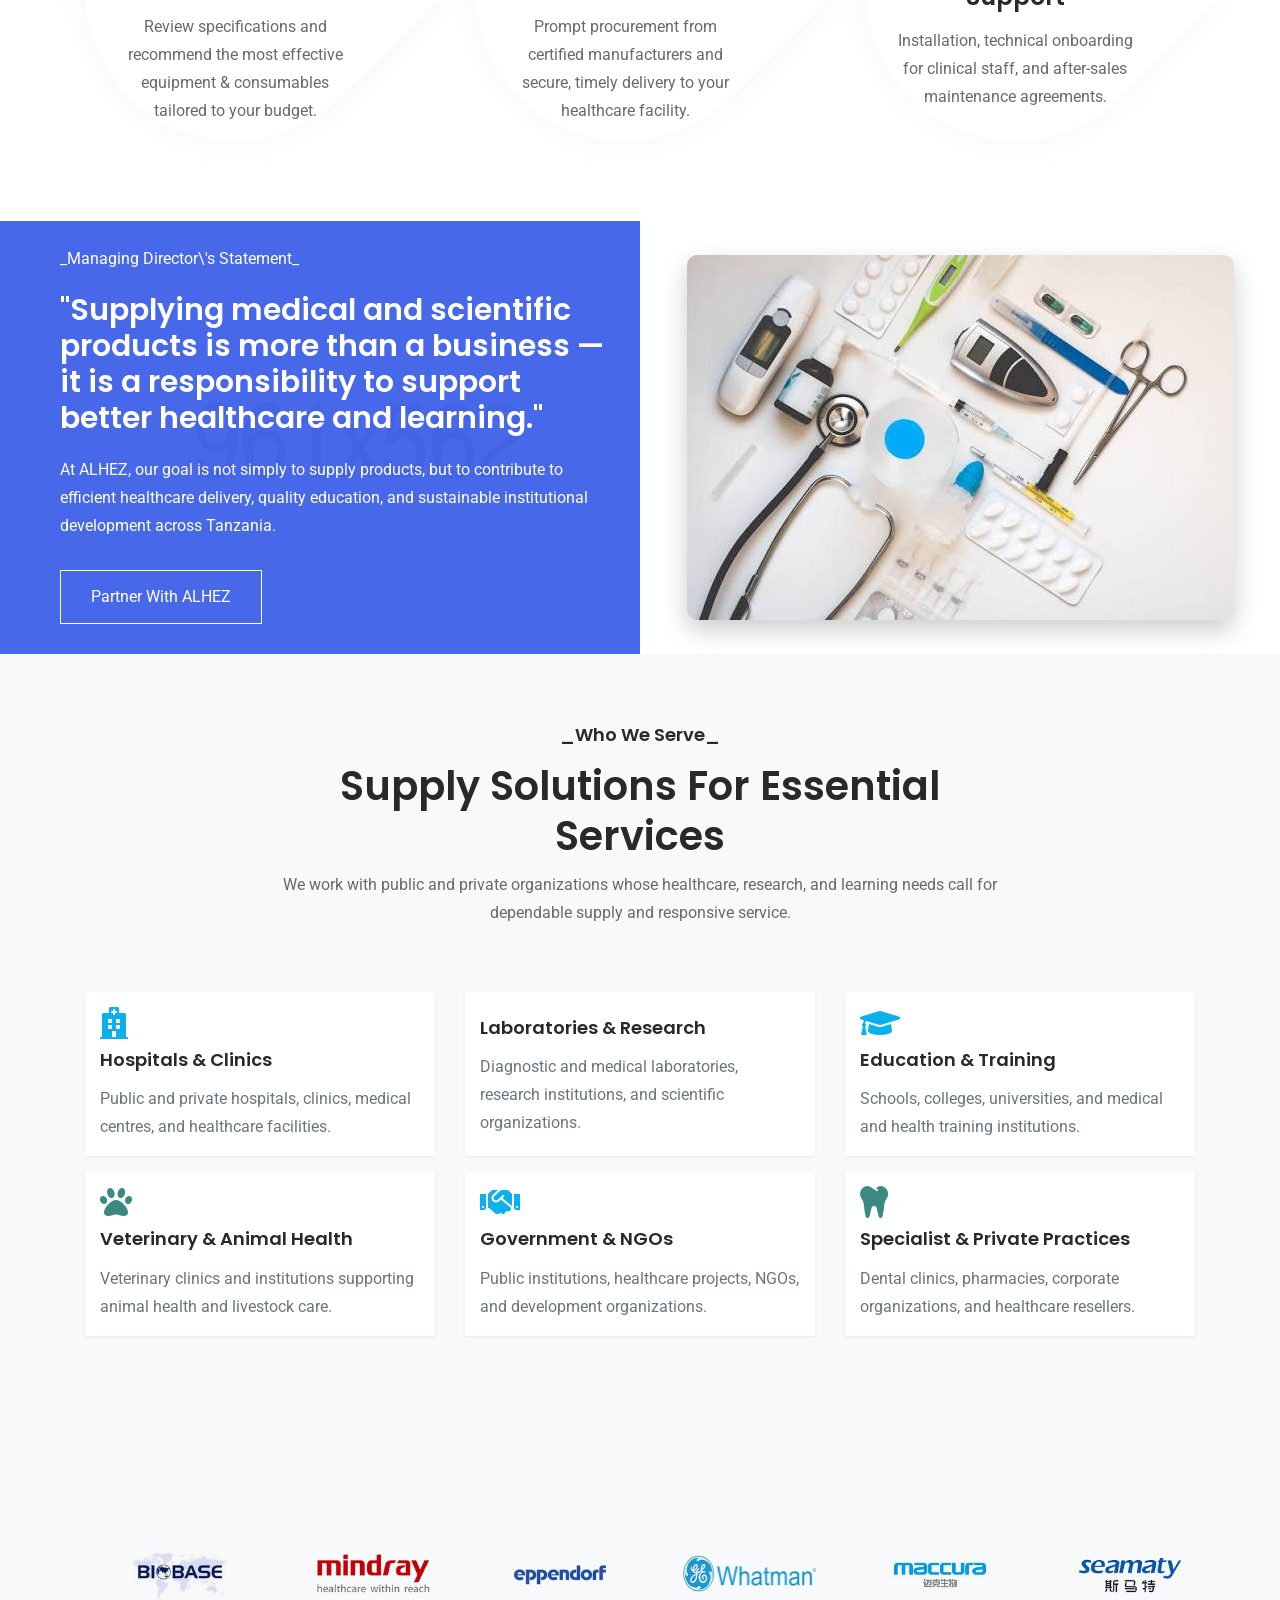
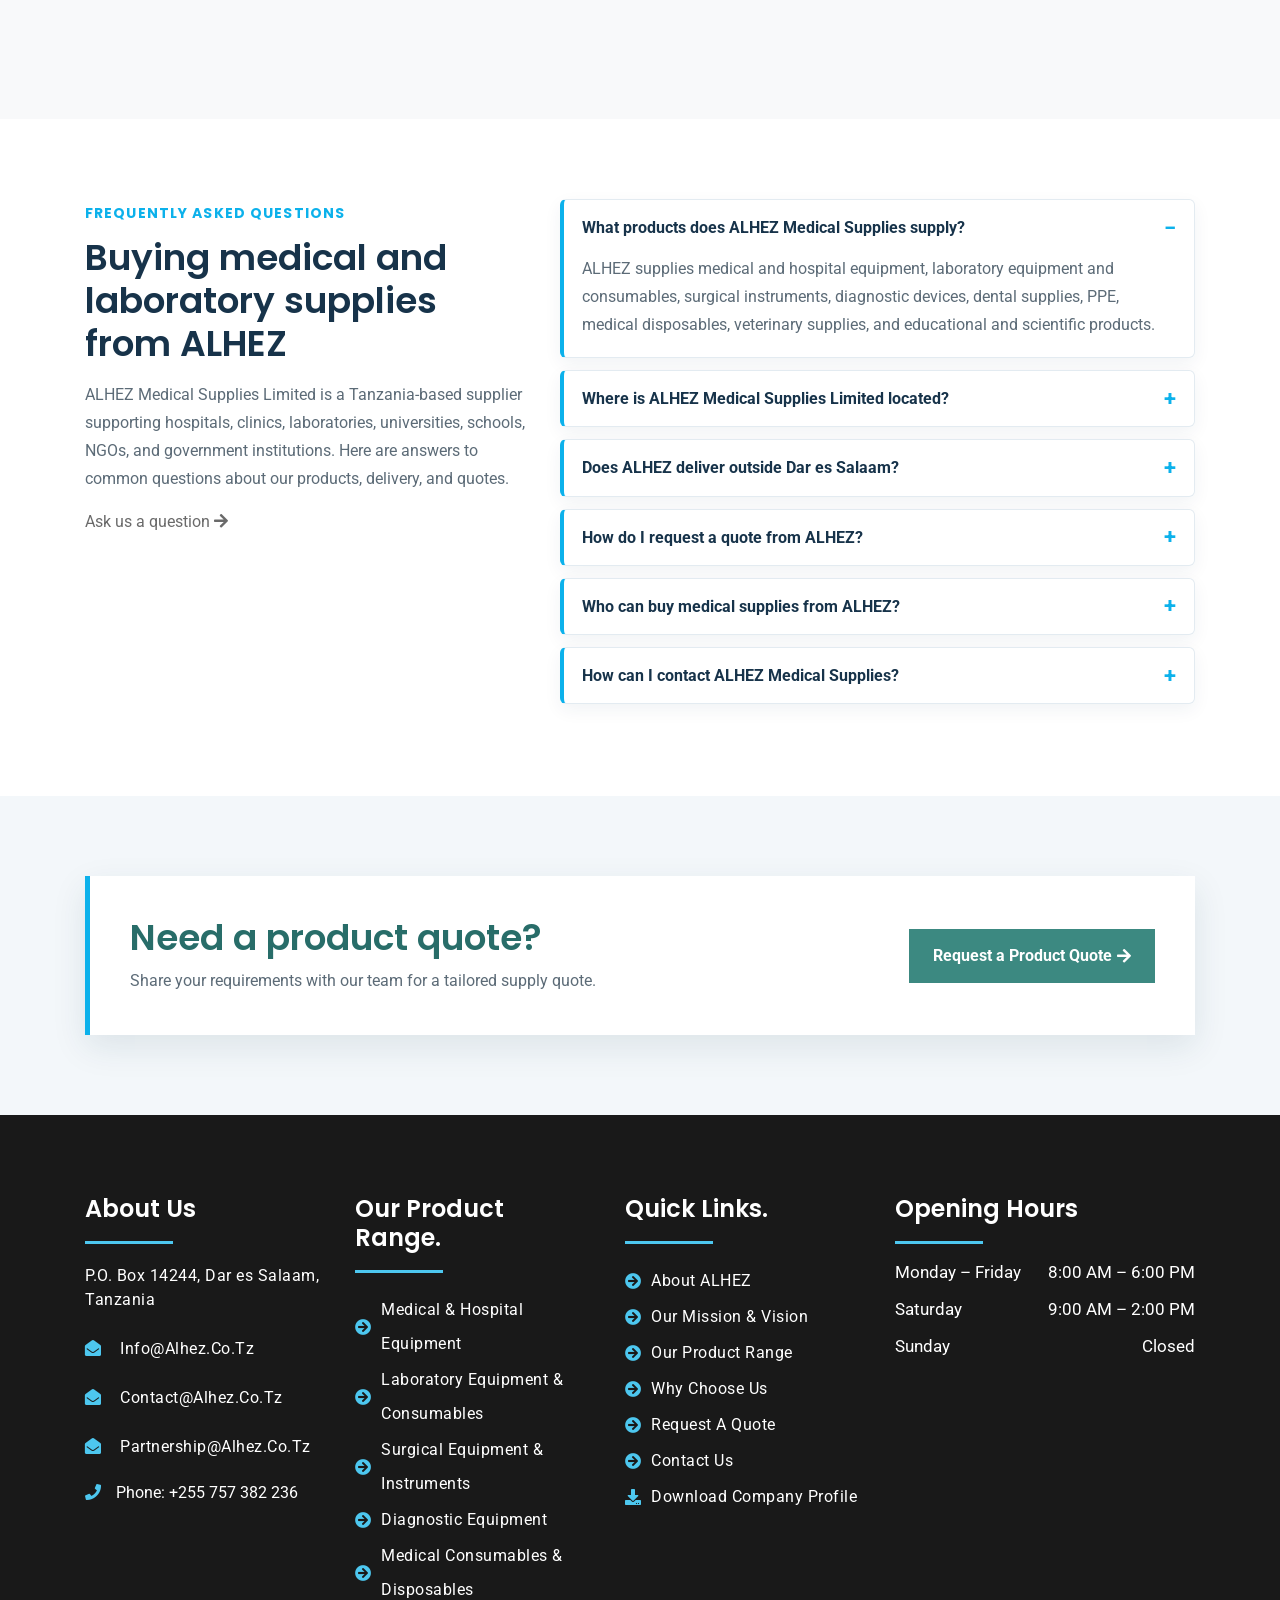
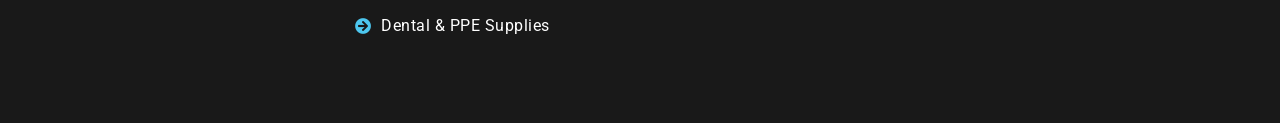
==== commit af9306ee: "seo updated" ====
--- a/index.html
+++ b/index.html
@@ -2,64 +2,85 @@
 <html class="no-js" lang="en-TZ">
 
 <head>	
+	<script>document.documentElement.className=document.documentElement.className.replace(/\bno-js\b/,'js');</script>
 	<meta charset="utf-8">
 	<meta http-equiv="x-ua-compatible" content="ie=edge">
 	<title>ALHEZ Medical Supplies | Medical &amp; Laboratory Equipment in Tanzania</title>
 	<meta name="description" content="ALHEZ Medical Supplies Limited supplies medical, laboratory, scientific, veterinary, and educational products to institutions across Tanzania.">
 	<link rel="canonical" href="https://alhez.co.tz/">
-	<meta name="robots" content="index,follow">
+	<link rel="alternate" hreflang="en-TZ" href="https://alhez.co.tz/">
+	<link rel="alternate" hreflang="x-default" href="https://alhez.co.tz/">
+	<meta name="robots" content="index,follow,max-image-preview:large,max-snippet:-1,max-video-preview:-1">
+	<meta name="geo.region" content="TZ-02">
+	<meta name="geo.placename" content="Dar es Salaam">
 	<meta property="og:type" content="website">
+	<meta property="og:locale" content="en_TZ">
 	<meta property="og:site_name" content="ALHEZ Medical Supplies Limited">
 	<meta property="og:title" content="ALHEZ Medical Supplies | Medical &amp; Laboratory Equipment in Tanzania">
 	<meta property="og:description" content="Medical, laboratory, scientific, veterinary, and educational supply solutions for institutions across Tanzania.">
 	<meta property="og:url" content="https://alhez.co.tz/">
-	<meta property="og:image" content="https://alhez.co.tz/assets/img/alhez/Medical-Supply-or-Equipment.jpg">
+	<meta property="og:image" content="https://alhez.co.tz/assets/img/alhez/alhez-og-image.jpg">
 	<meta property="og:image:alt" content="ALHEZ Medical Supplies Limited medical and laboratory supply solutions">
+	<meta property="og:image:width" content="1200">
+	<meta property="og:image:height" content="630">
+	<meta property="og:image:type" content="image/jpeg">
 	<meta name="twitter:card" content="summary_large_image">
-	<meta name="twitter:image" content="https://alhez.co.tz/assets/img/alhez/Medical-Supply-or-Equipment.jpg">
+	<meta name="twitter:image" content="https://alhez.co.tz/assets/img/alhez/alhez-og-image.jpg">
 	<meta name="twitter:image:alt" content="ALHEZ Medical Supplies Limited medical and laboratory supply solutions">
+	<meta name="twitter:image:width" content="1200">
+	<meta name="twitter:image:height" content="630">
 	<meta name="twitter:title" content="ALHEZ Medical Supplies | Medical &amp; Laboratory Equipment in Tanzania">
 	<meta name="twitter:description" content="Medical, laboratory, scientific, veterinary, and educational supply solutions for institutions across Tanzania.">
 	<meta name="theme-color" content="#ffffff">
 	<meta name="viewport" content="width=device-width, initial-scale=1, shrink-to-fit=no">
+	<!-- Google Search Console verification: paste the meta tag Google gives you on the line below, then redeploy. -->
+	<!-- <meta name="google-site-verification" content="YOUR_TOKEN_HERE"> -->
 
 	<!-- Place favicon.ico in the root directory -->
 	<link rel="shortcut icon" type="image/x-icon" href="assets/img/logo/favicon.png">
+	<link rel="preload" as="image" href="assets/img/alhez/images%20(8).jpg" fetchpriority="high">
+	<link rel="preload" as="image" href="assets/img/logo/logo-1.png" fetchpriority="high">
 	<!-- ========== Start Stylesheet ========== -->
 	<link href="assets/css/bootstrap.min.css" rel="stylesheet" />
 	<link href="assets/css/fontawesome.min.css" rel="stylesheet" />
-	<link href="assets/css/magnific-popup.css" rel="stylesheet" />
-	<link href="assets/css/owl.carousel.min.css" rel="stylesheet" />
-	<link href="assets/css/owl.theme.default.min.css" rel="stylesheet" />
-	<link href="assets/css/animate.css" rel="stylesheet" />
 	<link href="assets/css/bsnav.min.css" rel="stylesheet" />
 	<link href="assets/css/flaticon-set.css" rel="stylesheet" />
 	<link href="assets/css/site-animation.css" rel="stylesheet" />
-	<link href="assets/css/slick.css" rel="stylesheet" />
 	<link href="assets/css/themify-icons.css" rel="stylesheet" />
-	<link href="assets/css/swiper.min.css" rel="stylesheet" />
 	<link href="style.css" rel="stylesheet">
 	<link href="assets/css/responsive.css" rel="stylesheet" />
 	<link href="assets/css/assistant.css?v=4" rel="stylesheet" />
 	<script type="application/ld+json">
 	{
 	  "@context": "https://schema.org",
-	  "@type": "Organization",
+	  "@type": "MedicalBusiness",
+	  "@id": "https://alhez.co.tz/#organization",
 	  "name": "ALHEZ Medical Supplies Limited",
+	  "alternateName": "ALHEZ",
 	  "url": "https://alhez.co.tz/",
 	  "logo": "https://alhez.co.tz/assets/img/logo/alhez-logo.png",
+	  "image": "https://alhez.co.tz/assets/img/alhez/alhez-og-image.jpg",
+	  "description": "ALHEZ Medical Supplies Limited supplies medical, laboratory, scientific, veterinary, and educational products to institutions across Tanzania.",
 	  "email": "info@alhez.co.tz",
 	  "telephone": "+255 757 382 236",
 	  "address": {
 	    "@type": "PostalAddress",
 	    "postOfficeBoxNumber": "14244",
 	    "addressLocality": "Dar es Salaam",
+	    "addressRegion": "Dar es Salaam",
 	    "addressCountry": "TZ"
 	  },
 	  "areaServed": { "@type": "Country", "name": "Tanzania" },
+	  "knowsAbout": [
+	    "Medical supplies",
+	    "Laboratory equipment",
+	    "Scientific supplies",
+	    "Veterinary supplies",
+	    "Educational supplies"
+	  ],
 	  "contactPoint": [
-	    { "@type": "ContactPoint", "email": "contact@alhez.co.tz", "contactType": "customer service" },
-	    { "@type": "ContactPoint", "email": "partnership@alhez.co.tz", "contactType": "partnerships" }
+	    { "@type": "ContactPoint", "email": "contact@alhez.co.tz", "contactType": "customer service", "areaServed": "TZ", "availableLanguage": "English" },
+	    { "@type": "ContactPoint", "email": "partnership@alhez.co.tz", "contactType": "partnerships", "areaServed": "TZ", "availableLanguage": "English" }
 	  ]
 	}
 	</script>
@@ -67,9 +88,70 @@
 	{
 	  "@context": "https://schema.org",
 	  "@type": "WebSite",
+	  "@id": "https://alhez.co.tz/#website",
 	  "name": "ALHEZ Medical Supplies Limited",
 	  "alternateName": "ALHEZ",
-	  "url": "https://alhez.co.tz/"
+	  "url": "https://alhez.co.tz/",
+	  "inLanguage": "en-TZ",
+	  "publisher": { "@id": "https://alhez.co.tz/#organization" }
+	}
+	</script>
+	<script type="application/ld+json">
+	{
+	  "@context": "https://schema.org",
+	  "@type": "FAQPage",
+	  "@id": "https://alhez.co.tz/#faq",
+	  "mainEntity": [
+	    {
+	      "@type": "Question",
+	      "name": "What products does ALHEZ Medical Supplies supply?",
+	      "acceptedAnswer": { "@type": "Answer", "text": "ALHEZ supplies medical and hospital equipment, laboratory equipment and consumables, surgical instruments, diagnostic devices, dental supplies, PPE, medical disposables, veterinary supplies, and educational and scientific products." }
+	    },
+	    {
+	      "@type": "Question",
+	      "name": "Where is ALHEZ Medical Supplies Limited located?",
+	      "acceptedAnswer": { "@type": "Answer", "text": "ALHEZ Medical Supplies Limited is based in Dar es Salaam, Tanzania (P.O. Box 14244). We serve institutions nationwide." }
+	    },
+	    {
+	      "@type": "Question",
+	      "name": "Does ALHEZ deliver outside Dar es Salaam?",
+	      "acceptedAnswer": { "@type": "Answer", "text": "Yes. ALHEZ supports healthcare providers, laboratories, universities, colleges, schools, NGOs, and public institutions across Tanzania, not only in Dar es Salaam." }
+	    },
+	    {
+	      "@type": "Question",
+	      "name": "How do I request a quote from ALHEZ?",
+	      "acceptedAnswer": { "@type": "Answer", "text": "Use the quote request form at https://alhez.co.tz/quote.html or email contact@alhez.co.tz with your product list, quantities, and delivery location. Our team will respond with a tailored quote." }
+	    },
+	    {
+	      "@type": "Question",
+	      "name": "Who can buy medical supplies from ALHEZ?",
+	      "acceptedAnswer": { "@type": "Answer", "text": "ALHEZ works with public and private hospitals, clinics, diagnostic laboratories, research institutions, universities, schools, NGOs, and veterinary facilities." }
+	    },
+	    {
+	      "@type": "Question",
+	      "name": "How can I contact ALHEZ Medical Supplies?",
+	      "acceptedAnswer": { "@type": "Answer", "text": "Call +255 757 382 236, email info@alhez.co.tz, or use the contact page at https://alhez.co.tz/contact.html." }
+	    }
+	  ]
+	}
+	</script>
+	<script type="application/ld+json">
+	{
+	  "@context": "https://schema.org",
+	  "@type": "WebPage",
+	  "@id": "https://alhez.co.tz/#webpage",
+	  "url": "https://alhez.co.tz/",
+	  "name": "ALHEZ Medical Supplies | Medical & Laboratory Equipment in Tanzania",
+	  "description": "ALHEZ Medical Supplies Limited supplies medical, laboratory, scientific, veterinary, and educational products to institutions across Tanzania.",
+	  "isPartOf": { "@id": "https://alhez.co.tz/#website" },
+	  "about": { "@id": "https://alhez.co.tz/#organization" },
+	  "inLanguage": "en-TZ",
+	  "breadcrumb": {
+	    "@type": "BreadcrumbList",
+	    "itemListElement": [
+	      { "@type": "ListItem", "position": 1, "name": "Home", "item": "https://alhez.co.tz/" }
+	    ]
+	  }
 	}
 	</script>
 	<style>
@@ -316,15 +398,11 @@
 	<!-- HTML5 shim and Respond.js for IE8 support of HTML5 elements and media queries -->
 	<!-- WARNING: Respond.js doesn't work if you view the page via file:// -->
 	<!--[if lt IE 9]>
-	  <script src="assets/js/html5/html5shiv.min.js"></script>
-	  <script src="assets/js/html5/respond.min.js"></script>
 	<![endif]-->
 	
 </head>
 
 <body class="demo-1" id="bdy">
-	<a class="skip-link" href="#main-content">Skip to main content</a>		
-
 	<!-- Start PreLoader
     ============================================= -->
 	
@@ -353,8 +431,8 @@
 			<nav class="navbar navbar-expand-lg bsnav bsnav-sticky bsnav-sticky-slide bsnav-scrollspy" aria-label="Primary navigation">
 				<div class="container-fluid">
 					<a class="navbar-brand" href="index.html">
-						<img src="assets/img/logo/logo-1.png" class="logo-display" alt="ALHEZ Medical Supplies Limited">
-						<img src="assets/img/logo/logo-1.png" class="logo-scrolled" alt="" aria-hidden="true">
+						<img src="assets/img/logo/logo-1.png" class="logo-display" alt="ALHEZ Medical Supplies Limited" width="198" height="52" decoding="async">
+						<img src="assets/img/logo/logo-1.png" class="logo-scrolled" alt="" aria-hidden="true" width="198" height="52" decoding="async">
 					</a>
 					<button class="navbar-toggler toggler-spring" type="button" aria-label="Open navigation menu" aria-controls="primary-navigation" aria-expanded="false"><span class="navbar-toggler-icon"></span></button>
 					<div class="collapse navbar-collapse justify-content-sm-center" id="primary-navigation">
@@ -376,7 +454,7 @@
 			</nav>
 			<div class="bsnav-mobile">
 				<div class="bsnav-mobile-overlay"></div>
-				<button class="mobile-menu-close" type="button" aria-label="Close navigation menu"><span aria-hidden="true">&times;</span></button>
+				<button class="mobile-menu-close" type="button" aria-label="Close navigation menu"><span aria-hidden="true">&amp;times;</span></button>
 				<div class="navbar"></div>
 			</div>
 		</div>
@@ -399,8 +477,8 @@
 								<div class="hero-content c-1">
 									<span class="hero-p1">ALHEZ MEDICAL SUPPLIES LIMITED</span>
 									<h1>
-										Quality & Affordable
-										Medical, Laboratory & Scientific Supplies
+										Quality &amp; Affordable
+										Medical, Laboratory &amp; Scientific Supplies
 									</h1>
 									<p>
 										Reliable, cost-effective medical, laboratory, scientific, veterinary, and educational supplies for institutions across Tanzania.
@@ -413,7 +491,7 @@
 							</div>
 							<div class="col-xl-5 col-lg-5">
 								<div class="hero-img-box text-center">
-									<img src="assets/img/alhez/images%20(8).jpg" alt="Medical equipment in a modern hospital operating room">
+									<img src="assets/img/alhez/images%20(8).jpg" alt="Medical equipment in a modern hospital operating room" width="450" height="300" decoding="async" fetchpriority="high">
 								</div>
 							</div>
 						</div>
@@ -430,7 +508,7 @@
 				<div class="f-1-wrapper grid-3">
 					<div class="f-1-box">
 						<div class="f-1-icon">
-							<i><img src="assets/img/icons/time-fast.png" alt="" aria-hidden="true"></i>
+							<i><img src="assets/img/icons/time-fast.png" alt="" aria-hidden="true" width="43" height="43" decoding="async"></i>
 						</div>
 						<div class="f-1-info">
 							<h5 class="tx-1">Operating Hours</h5>
@@ -452,10 +530,10 @@
 					</div>
 					<div class="f-1-box">
 						<div class="f-1-icon">
-							<i><img src="assets/img/icons/phone-vol.png" alt="" aria-hidden="true"></i>
+							<i><img src="assets/img/icons/phone-vol.png" alt="" aria-hidden="true" width="43" height="43" decoding="async"></i>
 						</div>
 						<div class="f-1-info">
-							<h5 class="tx-1">Fast Procurement & Inquiry</h5>
+							<h5 class="tx-1">Fast Procurement &amp; Inquiry</h5>
 							<p>
 								Contact our team for product information, availability, and quotations.
 							</p>
@@ -464,7 +542,7 @@
 					</div>
 					<div class="f-1-box">
 						<div class="f-1-icon">
-							<i><img src="assets/img/icons/loc-1.png" alt="" aria-hidden="true"></i>
+							<i><img src="assets/img/icons/loc-1.png" alt="" aria-hidden="true" width="24" height="24" decoding="async"></i>
 						</div>
 						<div class="f-1-info">
 							<h5 class="tx-1">Tanzania-Wide Supply</h5>
@@ -522,7 +600,7 @@
 					</div>
 				</div>
 				<div class="ab-1-right about-preview-visual">
-					<img src="assets/img/alhez/images (5).jpg" alt="ALHEZ Medical Supplies">
+					<img src="assets/img/alhez/images (5).jpg" alt="ALHEZ Medical Supplies" width="738" height="402" decoding="async">
 					<div class="about-reach-badge">
 						<i class="fas fa-shield-alt"></i>
 						<span><strong>Quality. Reliability. Care.</strong>Trusted medical &amp; scientific supply partner across Tanzania</span>
@@ -551,23 +629,23 @@
 					<div class="sv-1-box">
 						<div class="sps"><span></span><span></span></div>
 						<div class="sv-1-icon">
-							<i><img src="assets/img/icons/hr-1.png" alt="" aria-hidden="true"></i>
+							<i><img src="assets/img/icons/hr-1.png" alt="" aria-hidden="true" width="78" height="78" decoding="async"></i>
 						</div>
 						<div class="sv-1-info">
-							<h5>Quality & Integrity</h5>
+							<h5>Quality &amp; Integrity</h5>
 							<p>
 								We source products from trusted suppliers and work to meet the quality, performance, and reliability needs of each institution.
 							</p>
 						</div>
 						<div class="sv-1-b">
-							<i><img src="assets/img/icons/check-box.png" alt="" aria-hidden="true"></i>
-							<span>Quality & Reliability</span>
+							<i><img src="assets/img/icons/check-box.png" alt="" aria-hidden="true" width="17" height="15" decoding="async" loading="lazy"></i>
+							<span>Quality &amp; Reliability</span>
 						</div>
 					</div>
 					<div class="sv-1-box">
 						<div class="sps"><span></span><span></span></div>
 						<div class="sv-1-icon">
-							<i><img src="assets/img/icons/hr-2.png" alt="" aria-hidden="true"></i>
+							<i><img src="assets/img/icons/hr-2.png" alt="" aria-hidden="true" width="78" height="78" decoding="async" loading="lazy"></i>
 						</div>
 						<div class="sv-1-info">
 							<h5>Customer Focus</h5>
@@ -576,23 +654,23 @@
 							</p>
 						</div>
 						<div class="sv-1-b">
-							<i><img src="assets/img/icons/check-box.png" alt="" aria-hidden="true"></i>
+							<i><img src="assets/img/icons/check-box.png" alt="" aria-hidden="true" width="17" height="15" decoding="async" loading="lazy"></i>
 							<span>Tailored Solutions</span>
 						</div>
 					</div>
 					<div class="sv-1-box">
 						<div class="sps"><span></span><span></span></div>
 						<div class="sv-1-icon">
-							<i><img src="assets/img/icons/hr-3.png" alt="" aria-hidden="true"></i>
+							<i><img src="assets/img/icons/hr-3.png" alt="" aria-hidden="true" width="78" height="78" decoding="async" loading="lazy"></i>
 						</div>
 						<div class="sv-1-info">
-							<h5>Reliability & Support</h5>
+							<h5>Reliability &amp; Support</h5>
 							<p>
 								From product guidance and procurement to delivery, user orientation, and after-sales coordination, we support clients throughout the supply process.
 							</p>
 						</div>
 						<div class="sv-1-b">
-							<i><img src="assets/img/icons/check-box.png" alt="" aria-hidden="true"></i>
+							<i><img src="assets/img/icons/check-box.png" alt="" aria-hidden="true" width="17" height="15" decoding="async" loading="lazy"></i>
 							<span>After-Sales Service</span>
 						</div>
 					</div>
@@ -622,9 +700,9 @@
 							<i class="flaticon-insurance"></i>
 						</div>
 						<div class="wkp-info">
-							<h4>1. Consultation & Quote</h4>
+							<h4>1. Consultation &amp; Quote</h4>
 							<p class="mb-0">
-								Review specifications and recommend the most effective equipment & consumables tailored to your budget.
+								Review specifications and recommend the most effective equipment &amp; consumables tailored to your budget.
 							</p>
 						</div>
 					</div>
@@ -633,7 +711,7 @@
 							<i class="flaticon-insurance"></i>
 						</div>
 						<div class="wkp-info">
-							<h4>2. Sourcing & Delivery</h4>
+							<h4>2. Sourcing &amp; Delivery</h4>
 							<p class="mb-0">
 								Prompt procurement from certified manufacturers and secure, timely delivery to your healthcare facility.
 							</p>
@@ -644,7 +722,7 @@
 							<i class="flaticon-insurance"></i>
 						</div>
 						<div class="wkp-info">
-							<h4>3. Training & Support</h4>
+							<h4>3. Training &amp; Support</h4>
 							<p class="mb-0">
 								Installation, technical onboarding for clinical staff, and after-sales maintenance agreements.
 							</p>
@@ -672,7 +750,7 @@
 					</div>
 				</div>
 				<div class="wrk-sv-right text-center p-4">
-					<img src="assets/img/alhez/images (3).jpg" alt="ALHEZ Laboratory and Medical" style="border-radius:10px;max-width:100%;box-shadow:0 10px 25px rgba(0,0,0,0.2);">
+					<img src="assets/img/alhez/images (3).jpg" alt="ALHEZ Laboratory and Medical" style="border-radius:10px;max-width:100%;box-shadow:0 10px 25px rgba(0,0,0,0.2);" width="547" height="365" decoding="async" loading="lazy">
 				</div>
 			</div>
 		</div>
@@ -695,42 +773,42 @@
 					<div class="col-lg-4 col-md-6 mb-4">
 						<div class="card h-100 border-0 shadow-sm p-4" style="border-radius:0;">
 							<i class="fas fa-hospital fa-2x mb-3" style="color:#0cb1eb;"></i>
-							<h5>Hospitals & Clinics</h5>
+							<h5>Hospitals &amp; Clinics</h5>
 							<p class="text-muted mb-0">Public and private hospitals, clinics, medical centres, and healthcare facilities.</p>
 						</div>
 					</div>
 					<div class="col-lg-4 col-md-6 mb-4">
 						<div class="card h-100 border-0 shadow-sm p-4" style="border-radius:0;">
 							<i class="fas fa-microscope fa-2x mb-3" style="color:#3c8981;"></i>
-							<h5>Laboratories & Research</h5>
+							<h5>Laboratories &amp; Research</h5>
 							<p class="text-muted mb-0">Diagnostic and medical laboratories, research institutions, and scientific organizations.</p>
 						</div>
 					</div>
 					<div class="col-lg-4 col-md-6 mb-4">
 						<div class="card h-100 border-0 shadow-sm p-4" style="border-radius:0;">
 							<i class="fas fa-graduation-cap fa-2x mb-3" style="color:#0cb1eb;"></i>
-							<h5>Education & Training</h5>
+							<h5>Education &amp; Training</h5>
 							<p class="text-muted mb-0">Schools, colleges, universities, and medical and health training institutions.</p>
 						</div>
 					</div>
 					<div class="col-lg-4 col-md-6 mb-4">
 						<div class="card h-100 border-0 shadow-sm p-4" style="border-radius:0;">
 							<i class="fas fa-paw fa-2x mb-3" style="color:#3c8981;"></i>
-							<h5>Veterinary & Animal Health</h5>
+							<h5>Veterinary &amp; Animal Health</h5>
 							<p class="text-muted mb-0">Veterinary clinics and institutions supporting animal health and livestock care.</p>
 						</div>
 					</div>
 					<div class="col-lg-4 col-md-6 mb-4">
 						<div class="card h-100 border-0 shadow-sm p-4" style="border-radius:0;">
 							<i class="fas fa-handshake fa-2x mb-3" style="color:#0cb1eb;"></i>
-							<h5>Government & NGOs</h5>
+							<h5>Government &amp; NGOs</h5>
 							<p class="text-muted mb-0">Public institutions, healthcare projects, NGOs, and development organizations.</p>
 						</div>
 					</div>
 					<div class="col-lg-4 col-md-6 mb-4">
 						<div class="card h-100 border-0 shadow-sm p-4" style="border-radius:0;">
 							<i class="fas fa-tooth fa-2x mb-3" style="color:#3c8981;"></i>
-							<h5>Specialist & Private Practices</h5>
+							<h5>Specialist &amp; Private Practices</h5>
 							<p class="text-muted mb-0">Dental clinics, pharmacies, corporate organizations, and healthcare resellers.</p>
 						</div>
 					</div>
@@ -745,27 +823,68 @@
 			<div class="container">
 				<div class="brand-logo-strip">
 					<div class="brand-logo-track">
-						<img src="assets/img/partner/biobase.jpg" alt="BIOBASE">
-						<img src="assets/img/partner/mindray.png" alt="Mindray">
-						<img src="assets/img/partner/eppendorf.png" alt="Eppendorf">
-						<img src="assets/img/partner/whattman.png" alt="Whatman">
-						<img src="assets/img/partner/maccura.jpg" alt="Maccura">
-						<img src="assets/img/partner/seammatty.png" alt="Seamaty">
-						<img src="assets/img/partner/ardhi universty.jpg" alt="Ardhi University">
-						<img src="assets/img/partner/tanesco.png" alt="TANESCO">
-						<img src="assets/img/partner/biobase.jpg" alt="" aria-hidden="true">
-						<img src="assets/img/partner/mindray.png" alt="" aria-hidden="true">
-						<img src="assets/img/partner/eppendorf.png" alt="" aria-hidden="true">
-						<img src="assets/img/partner/whattman.png" alt="" aria-hidden="true">
-						<img src="assets/img/partner/maccura.jpg" alt="" aria-hidden="true">
-						<img src="assets/img/partner/seammatty.png" alt="" aria-hidden="true">
-						<img src="assets/img/partner/ardhi universty.jpg" alt="" aria-hidden="true">
-						<img src="assets/img/partner/tanesco.png" alt="" aria-hidden="true">
+						<img src="assets/img/partner/biobase.jpg" alt="BIOBASE" width="148" height="148" decoding="async" loading="lazy">
+						<img src="assets/img/partner/mindray.png" alt="Mindray" width="211" height="148" decoding="async" loading="lazy">
+						<img src="assets/img/partner/eppendorf.png" alt="Eppendorf" width="204" height="192" decoding="async" loading="lazy">
+						<img src="assets/img/partner/whattman.png" alt="Whatman" width="270" height="148" decoding="async" loading="lazy">
+						<img src="assets/img/partner/maccura.jpg" alt="Maccura" width="259" height="148" decoding="async" loading="lazy">
+						<img src="assets/img/partner/seammatty.png" alt="Seamaty" width="163" height="148" decoding="async" loading="lazy">
+						<img src="assets/img/partner/ardhi universty.jpg" alt="Ardhi University" width="296" height="294" decoding="async" loading="lazy">
+						<img src="assets/img/partner/tanesco.png" alt="TANESCO" width="510" height="392" decoding="async" loading="lazy">
+						<img src="assets/img/partner/biobase.jpg" alt="" aria-hidden="true" width="148" height="148" decoding="async" loading="lazy">
+						<img src="assets/img/partner/mindray.png" alt="" aria-hidden="true" width="211" height="148" decoding="async" loading="lazy">
+						<img src="assets/img/partner/eppendorf.png" alt="" aria-hidden="true" width="204" height="192" decoding="async" loading="lazy">
+						<img src="assets/img/partner/whattman.png" alt="" aria-hidden="true" width="270" height="148" decoding="async" loading="lazy">
+						<img src="assets/img/partner/maccura.jpg" alt="" aria-hidden="true" width="259" height="148" decoding="async" loading="lazy">
+						<img src="assets/img/partner/seammatty.png" alt="" aria-hidden="true" width="163" height="148" decoding="async" loading="lazy">
+						<img src="assets/img/partner/ardhi universty.jpg" alt="" aria-hidden="true" width="296" height="294" decoding="async" loading="lazy">
+						<img src="assets/img/partner/tanesco.png" alt="" aria-hidden="true" width="510" height="392" decoding="async" loading="lazy">
 					</div>
 				</div>
 			</div>
 		</section>
 		<!-- End Partner -->
+		
+		<!-- Start FAQ -->
+		<section class="de-padding alhez-faq" id="faq">
+			<div class="container">
+				<div class="row align-items-start">
+					<div class="col-lg-5">
+						<h5>Frequently Asked Questions</h5>
+						<h2>Buying medical and laboratory supplies from ALHEZ</h2>
+						<p>ALHEZ Medical Supplies Limited is a Tanzania-based supplier supporting hospitals, clinics, laboratories, universities, schools, NGOs, and government institutions. Here are answers to common questions about our products, delivery, and quotes.</p>
+						<a href="contact.html" class="about-primary-link">Ask us a question <i class="fas fa-arrow-right"></i></a>
+					</div>
+					<div class="col-lg-7">
+						<details class="alhez-faq-item" open>
+							<summary>What products does ALHEZ Medical Supplies supply?</summary>
+							<p>ALHEZ supplies medical and hospital equipment, laboratory equipment and consumables, surgical instruments, diagnostic devices, dental supplies, PPE, medical disposables, veterinary supplies, and educational and scientific products.</p>
+						</details>
+						<details class="alhez-faq-item">
+							<summary>Where is ALHEZ Medical Supplies Limited located?</summary>
+							<p>ALHEZ Medical Supplies Limited is based in Dar es Salaam, Tanzania (P.O. Box 14244). We serve institutions nationwide.</p>
+						</details>
+						<details class="alhez-faq-item">
+							<summary>Does ALHEZ deliver outside Dar es Salaam?</summary>
+							<p>Yes. ALHEZ supports healthcare providers, laboratories, universities, colleges, schools, NGOs, and public institutions across Tanzania, not only in Dar es Salaam.</p>
+						</details>
+						<details class="alhez-faq-item">
+							<summary>How do I request a quote from ALHEZ?</summary>
+							<p>Use the <a href="quote.html">quote request form</a> or email <a href="mailto:contact@alhez.co.tz">contact@alhez.co.tz</a> with your product list, quantities, and delivery location. Our team will respond with a tailored quote.</p>
+						</details>
+						<details class="alhez-faq-item">
+							<summary>Who can buy medical supplies from ALHEZ?</summary>
+							<p>ALHEZ works with public and private hospitals, clinics, diagnostic laboratories, research institutions, universities, schools, NGOs, and veterinary facilities.</p>
+						</details>
+						<details class="alhez-faq-item">
+							<summary>How can I contact ALHEZ Medical Supplies?</summary>
+							<p>Call <a href="tel:+255757382236">+255 757 382 236</a>, email <a href="mailto:info@alhez.co.tz">info@alhez.co.tz</a>, or visit our <a href="contact.html">contact page</a>.</p>
+						</details>
+					</div>
+				</div>
+			</div>
+		</section>
+		<!-- End FAQ -->
 		
 		<!-- Start Quote CTA -->
 		<section class="de-padding" style="background:#f3f7fa;">
@@ -808,12 +927,12 @@
 					<div class="footer-widget-box footer-sub">
 						<h4 class="foo-widget-title">Our Product Range.</h4>
 						<ul class="foo-list">
-							<li><i class="fas fa-arrow-circle-right"></i><a href="index.html#categories">Medical &amp; Hospital Equipment</a></li>
-							<li><i class="fas fa-arrow-circle-right"></i><a href="index.html#categories">Laboratory Equipment &amp; Consumables</a></li>
-							<li><i class="fas fa-arrow-circle-right"></i><a href="index.html#categories">Surgical Equipment &amp; Instruments</a></li>
-							<li><i class="fas fa-arrow-circle-right"></i><a href="index.html#categories">Diagnostic Equipment</a></li>
-							<li><i class="fas fa-arrow-circle-right"></i><a href="index.html#categories">Medical Consumables &amp; Disposables</a></li>
-							<li><i class="fas fa-arrow-circle-right"></i><a href="index.html#categories">Dental &amp; PPE Supplies</a></li>
+							<li><i class="fas fa-arrow-circle-right"></i><a href="products.html#products">Medical &amp; Hospital Equipment</a></li>
+							<li><i class="fas fa-arrow-circle-right"></i><a href="products.html#products">Laboratory Equipment &amp; Consumables</a></li>
+							<li><i class="fas fa-arrow-circle-right"></i><a href="products.html#products">Surgical Equipment &amp; Instruments</a></li>
+							<li><i class="fas fa-arrow-circle-right"></i><a href="products.html#products">Diagnostic Equipment</a></li>
+							<li><i class="fas fa-arrow-circle-right"></i><a href="products.html#products">Medical Consumables &amp; Disposables</a></li>
+							<li><i class="fas fa-arrow-circle-right"></i><a href="products.html#products">Dental &amp; PPE Supplies</a></li>
 						</ul>											
 					</div>
 					<div class="footer-widget-box footer-cat">
@@ -848,7 +967,7 @@
 		<section class="alhez-assistant-panel" id="alhez-assistant-panel" role="dialog" aria-label="ALHEZ assistant" hidden>
 			<header class="alhez-assistant-header">
 				<div class="alhez-assistant-brand"><span class="alhez-assistant-brand-mark" aria-hidden="true"><i class="fas fa-headset"></i></span><div><h2 class="alhez-assistant-title">ALHEZ Assistant</h2><span class="alhez-assistant-status">Here to help</span></div></div>
-				<button class="alhez-assistant-close" type="button" aria-label="Close assistant">&times;</button>
+				<button class="alhez-assistant-close" type="button" aria-label="Close assistant">&amp;times;</button>
 			</header>
 			<div class="alhez-assistant-messages" role="log" aria-live="polite" aria-relevant="additions text"><div class="alhez-assistant-message alhez-assistant-message--assistant">Hi! I can help with ALHEZ products, quotes, delivery coverage, and company information. What would you like to know?</div></div>
 			<div class="alhez-assistant-suggestions" aria-label="Suggested questions">
@@ -872,29 +991,12 @@
 	<!-- jQuery Frameworks 
     ============================================= -->
 	
-	<script src=" assets/js/jquery-1.12.4.min.js"></script>
-    <script src=" assets/js/popper.min.js"></script>
-	<script src=" assets/js/bootstrap.min.js"></script>
-    <script src=" assets/js/jquery.appear.js"></script>
-    <script src=" assets/js/html5/html5shiv.min.js"></script>
-    <script src=" assets/js/html5/respond.min.js"></script>
-    <script src=" assets/js/jquery.easing.min.js"></script>
-    <script src=" assets/js/jquery.magnific-popup.min.js"></script>
-    <script src=" assets/js/progress-bar.min.js"></script>
-    <script src=" assets/js/modernizr.custom.13711.js"></script>
-    <script src=" assets/js/owl.carousel.min.js"></script>
-    <script src=" assets/js/wow.min.js"></script>
-    <script src=" assets/js/isotope.pkgd.min.js"></script>
-    <script src=" assets/js/imagesloaded.pkgd.min.js"></script>
-    <script src=" assets/js/count-to.js"></script>
-    <script src=" assets/js/fontawesome.min.js"></script>
-    <script src=" assets/js/swiper.min.js"></script>
-    <script src=" assets/js/text.js"></script>
-	<script src=" assets/js/YTPlayer.min.js"></script>
-    <script src=" assets/js/slick.min.js"></script>
-    <script src=" assets/js/bsnav.min.js"></script>
-    <script src=" assets/js/jquery.easypiechart.js"></script>
-    <script src=" assets/js/main.js"></script>
+	<script src="assets/js/jquery-1.12.4.min.js" defer></script>
+	<script src="assets/js/bootstrap.min.js" defer></script>
+    <script src="assets/js/jquery.easing.min.js" defer></script>
+    <script src="assets/js/count-to.js" defer></script>
+    <script src="assets/js/bsnav.min.js" defer></script>
+    <script src="assets/js/main.js" defer></script>
 	<script src="assets/js/assistant.js?v=4" defer></script>
 	
 </body>
--- a/style.css
+++ b/style.css
@@ -5105,20 +5105,6 @@
 
 
 /* Accessibility foundations */
-.skip-link {
-	position: fixed;
-	top: 12px;
-	left: 12px;
-	z-index: 100000;
-	transform: translateY(calc(-100% - 16px));
-	padding: 12px 18px;
-	border-radius: 4px;
-	background: #fff;
-	color: #145e5a;
-	font-weight: 700;
-	box-shadow: 0 2px 12px rgba(0, 0, 0, .22);
-}
-.skip-link:focus { transform: translateY(0); color: #145e5a; outline: 3px solid #087f9e; outline-offset: 3px; }
 :focus-visible { outline: 3px solid #087f9e; outline-offset: 3px; }
 @media (prefers-reduced-motion: reduce) {
 	html:focus-within { scroll-behavior: auto !important; }
@@ -5129,3 +5115,54 @@
 		transition-duration: .01ms !important;
 	}
 }
+
+/* FAQ section */
+.alhez-faq { background: #fff; }
+.alhez-faq h5 {
+	display: inline-block;
+	margin-bottom: 14px;
+	color: #0cb1eb;
+	font-size: 14px;
+	font-weight: 700;
+	letter-spacing: .08em;
+	text-transform: uppercase;
+}
+.alhez-faq h2 { margin-bottom: 16px; color: #17334a; }
+.alhez-faq p { color: #5c6b77; line-height: 1.75; }
+.alhez-faq-item {
+	margin-bottom: 12px;
+	border: 1px solid #e3ebf1;
+	border-left: 4px solid #0cb1eb;
+	border-radius: 6px;
+	background: #fff;
+	box-shadow: 0 6px 18px rgba(22, 57, 83, .06);
+}
+.alhez-faq-item summary {
+	position: relative;
+	padding: 16px 44px 16px 18px;
+	color: #17334a;
+	font-weight: 700;
+	line-height: 1.45;
+	cursor: pointer;
+	list-style: none;
+}
+.alhez-faq-item summary::-webkit-details-marker { display: none; }
+.alhez-faq-item summary::after {
+	content: "+";
+	position: absolute;
+	top: 50%;
+	right: 18px;
+	transform: translateY(-50%);
+	color: #0cb1eb;
+	font-size: 22px;
+	font-weight: 700;
+	line-height: 1;
+}
+.alhez-faq-item[open] summary::after { content: "\2212"; }
+.alhez-faq-item summary:focus-visible { outline: 3px solid #087f9e; outline-offset: -3px; }
+.alhez-faq-item p { margin: 0; padding: 0 18px 18px; }
+.alhez-faq-item a { color: #145e5a; text-decoration: underline; }
+.alhez-faq-item a:hover { color: #0cb1eb; }
+@media (max-width: 991px) {
+	.alhez-faq .about-primary-link { margin-bottom: 30px; }
+}
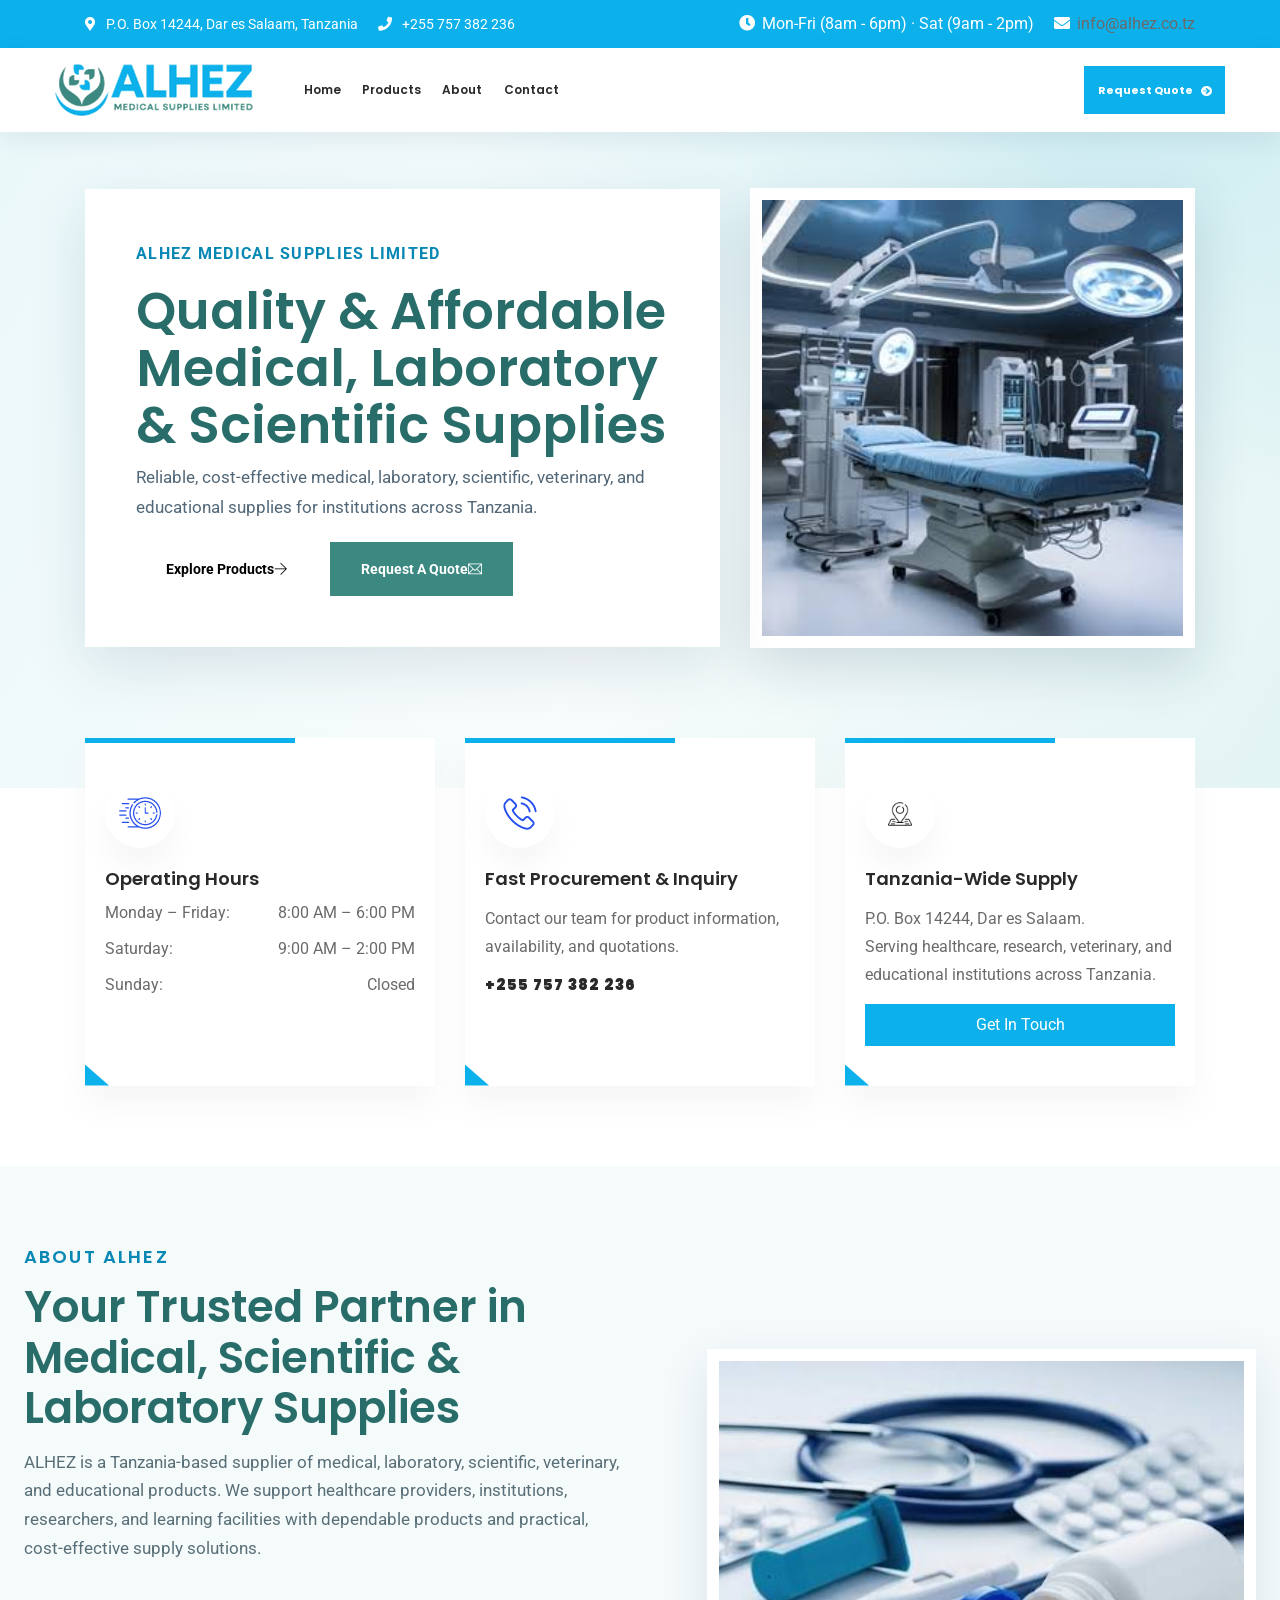
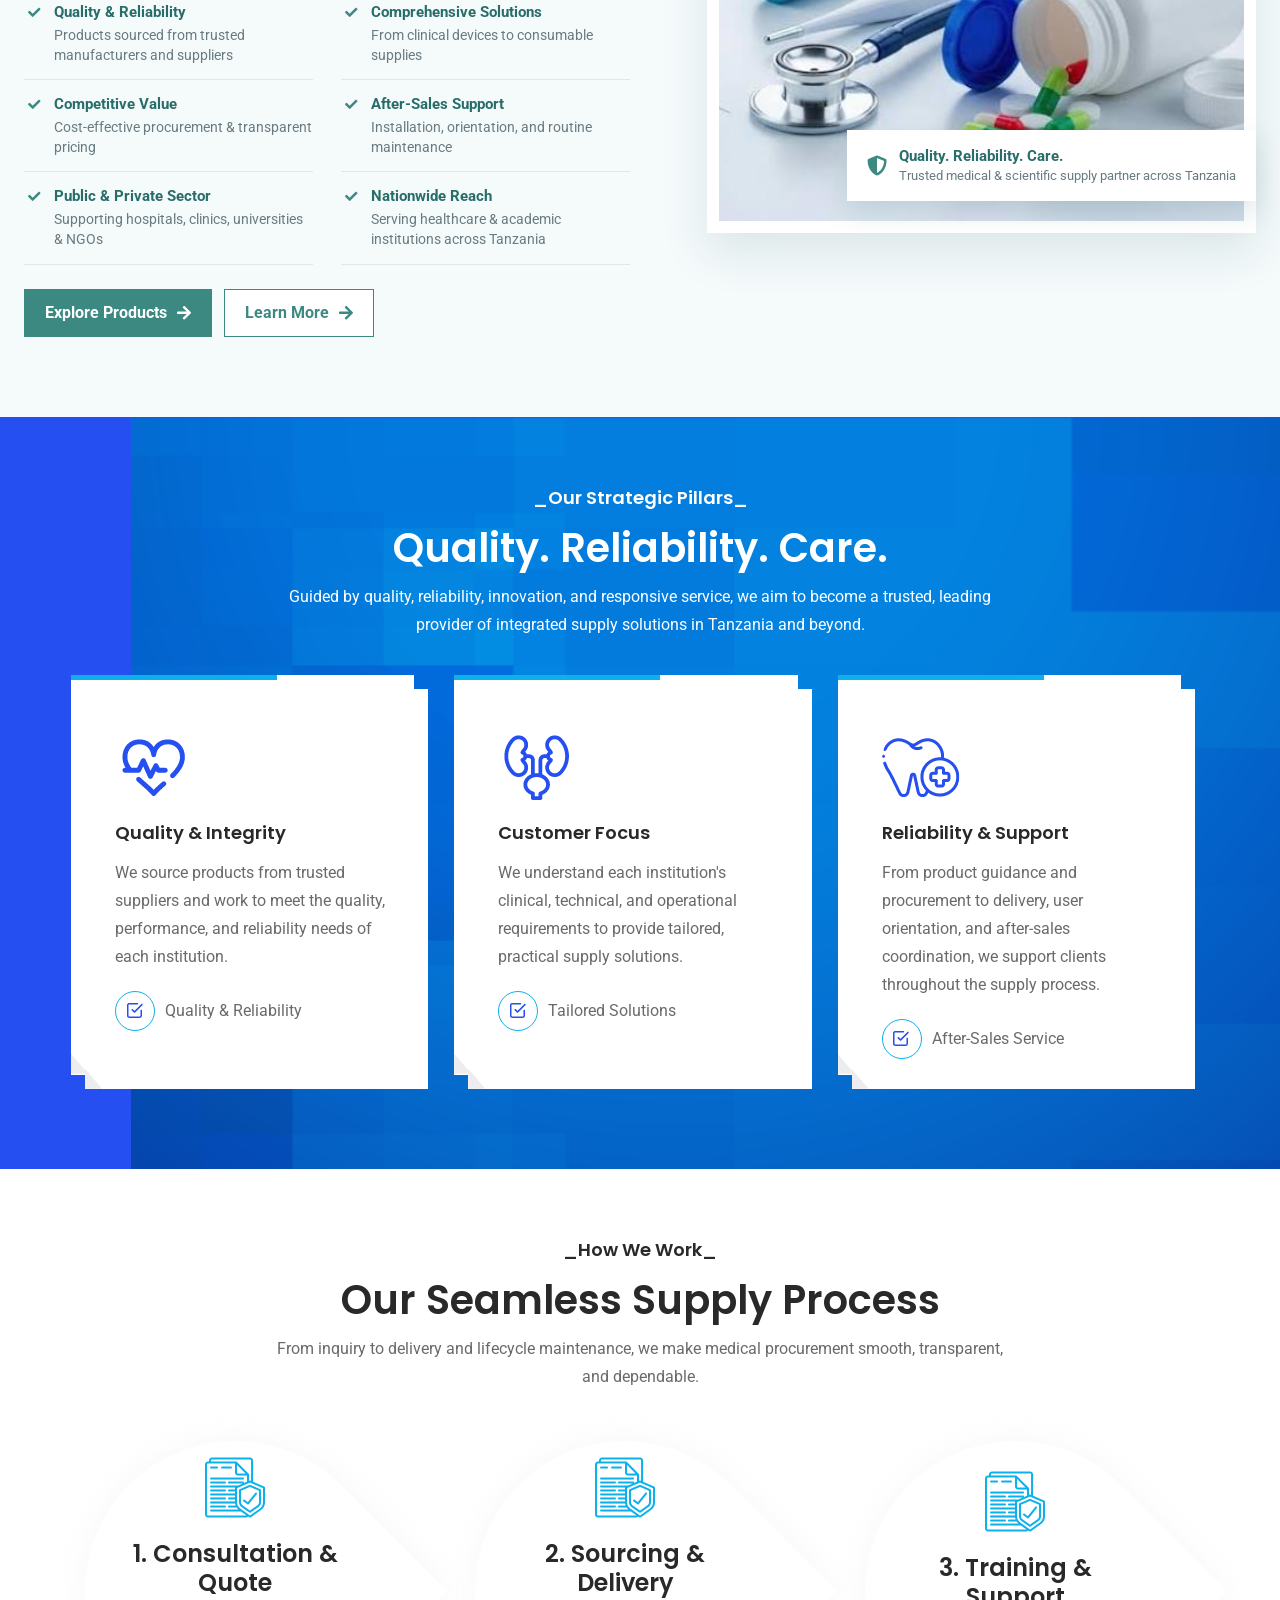
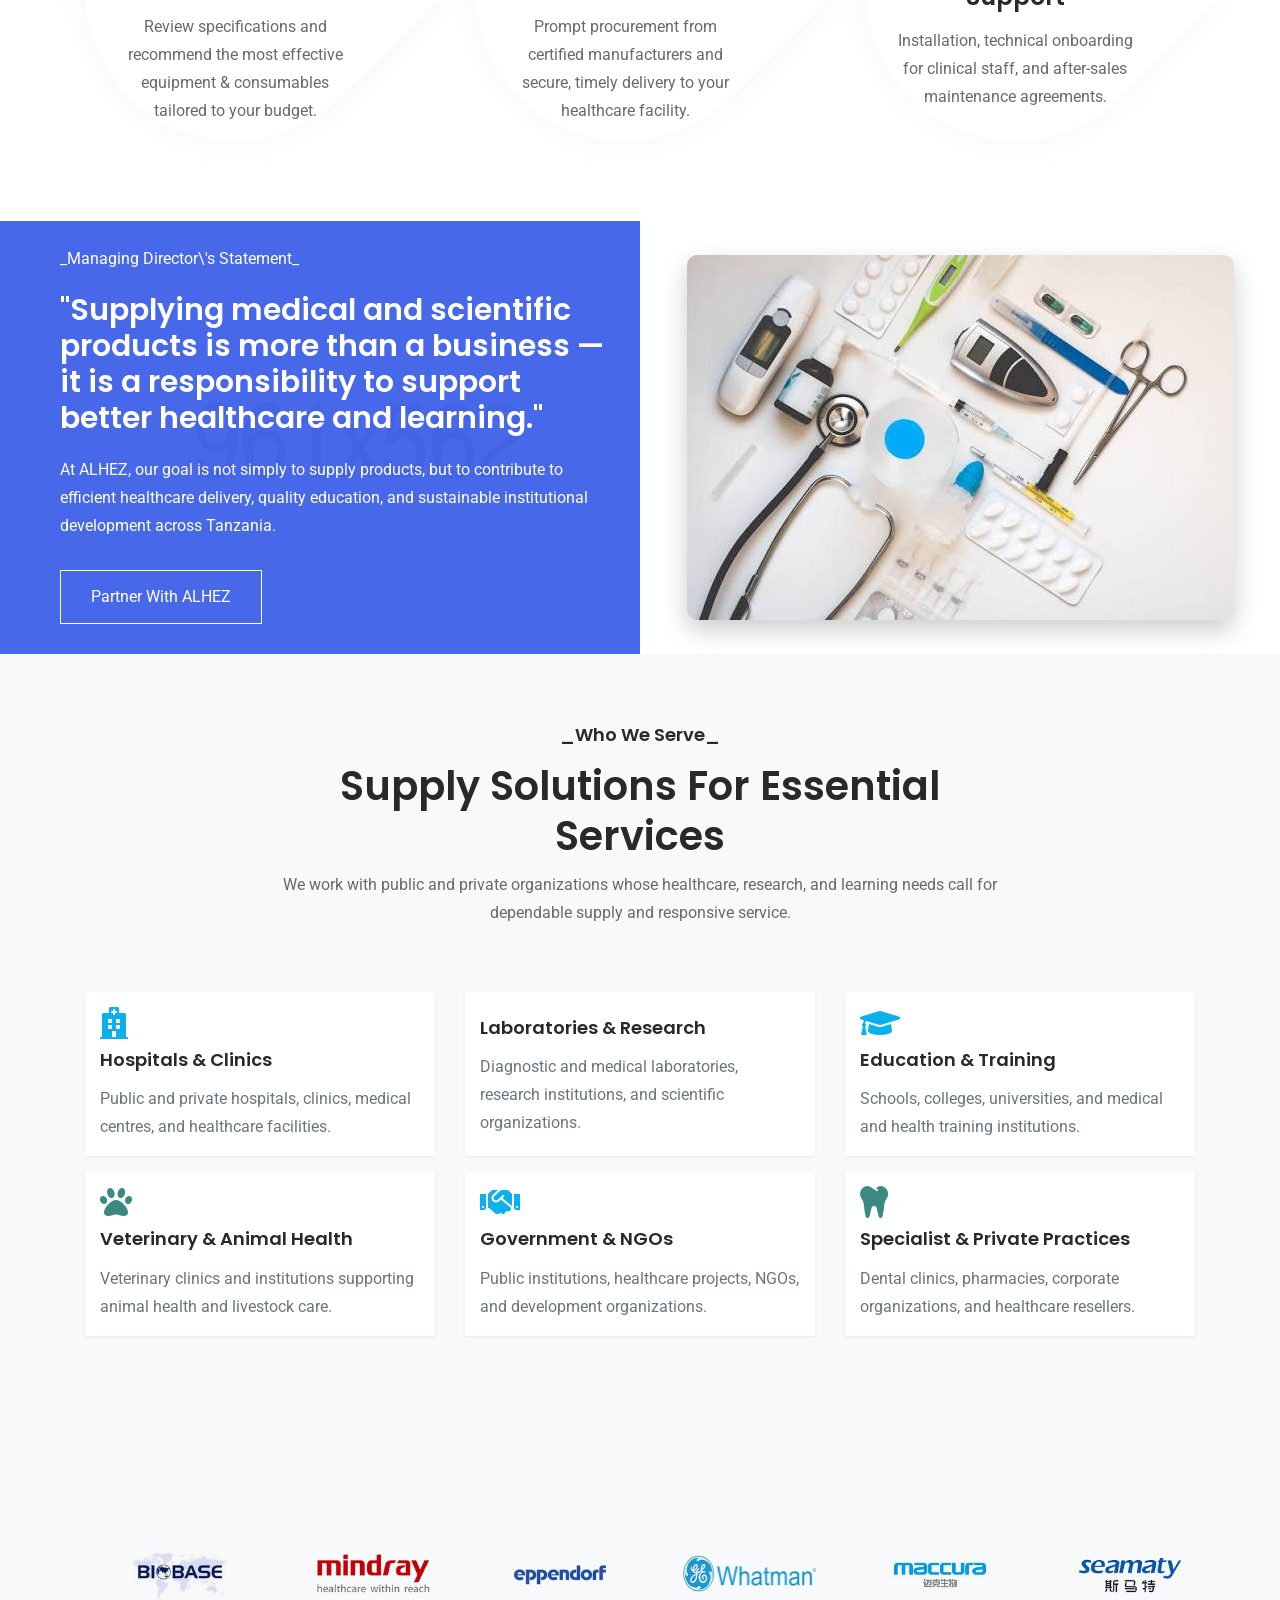
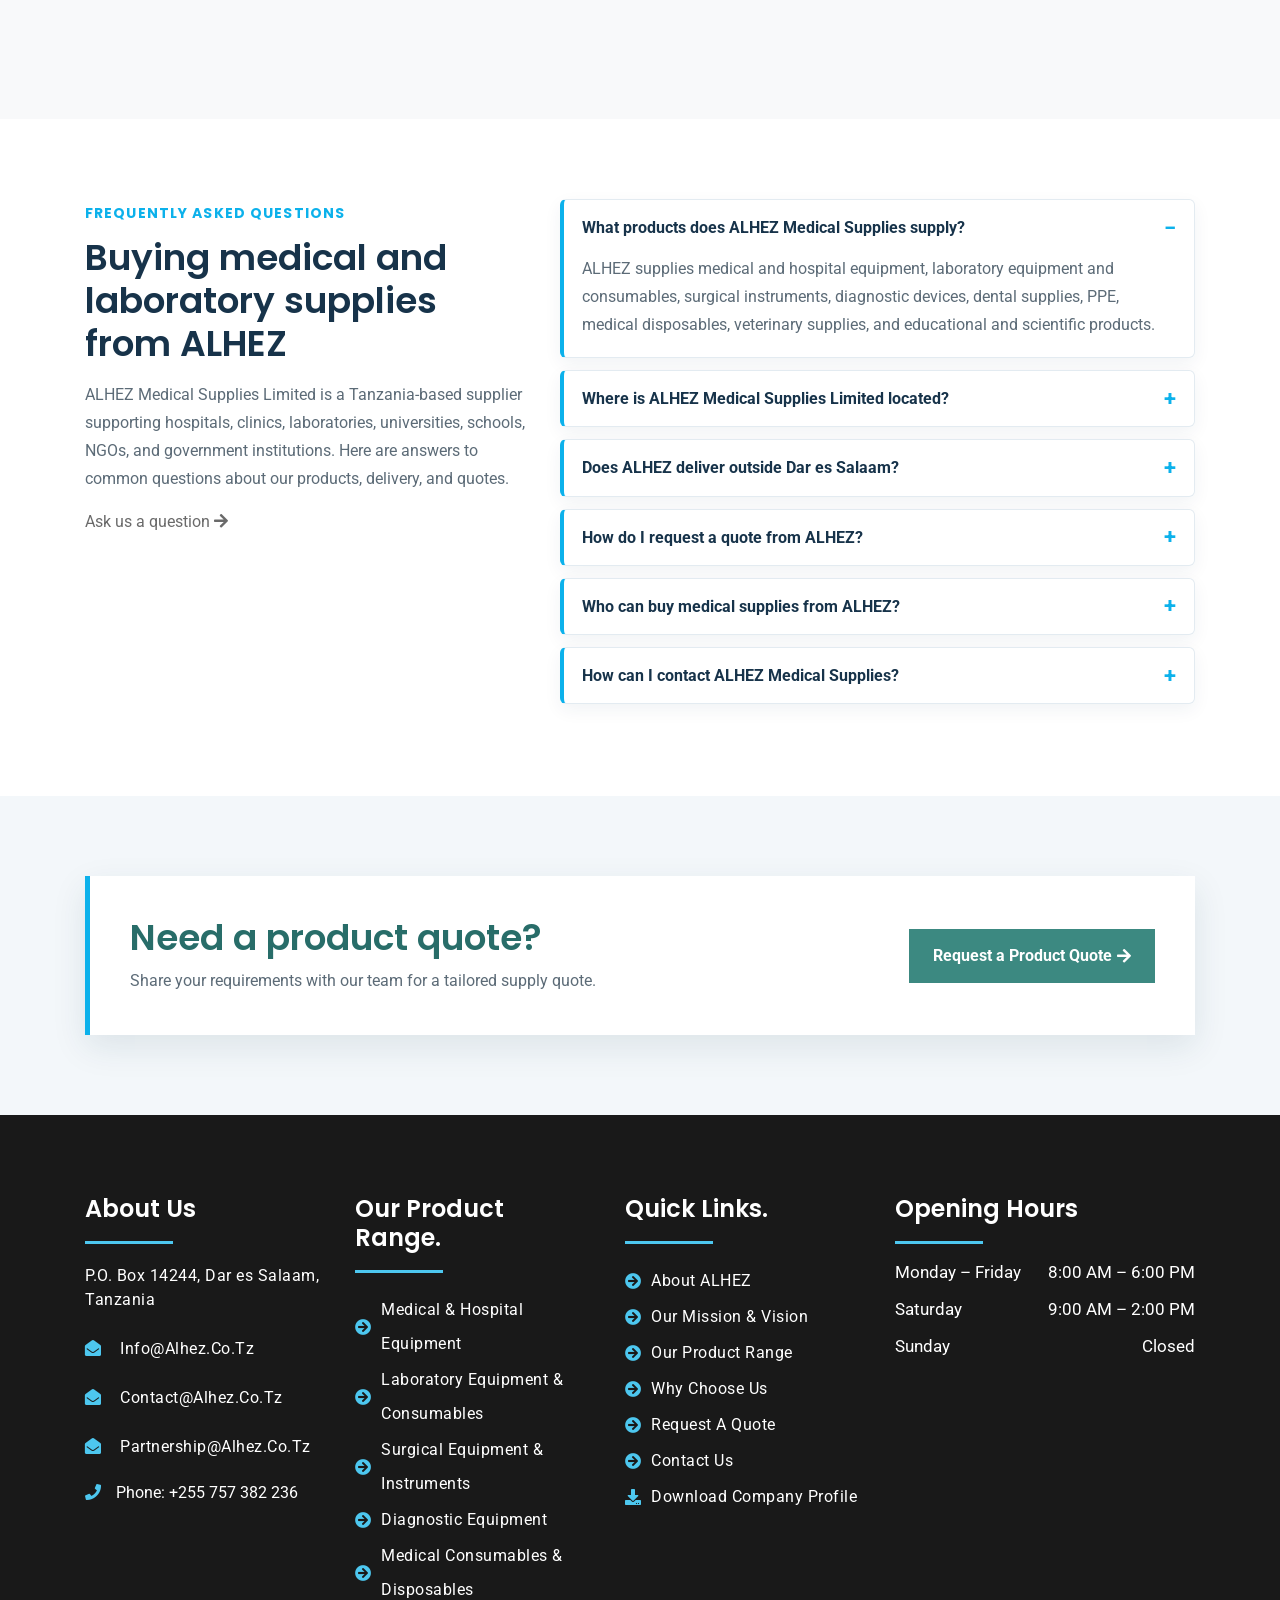
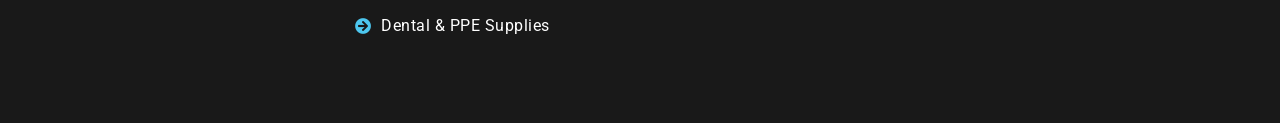
==== commit 8918e63d: "FEAT:The updated final" ====
--- a/index.html
+++ b/index.html
@@ -42,12 +42,12 @@
 	<link rel="preload" as="image" href="assets/img/logo/logo-1.png" fetchpriority="high">
 	<!-- ========== Start Stylesheet ========== -->
 	<link href="assets/css/bootstrap.min.css" rel="stylesheet" />
-	<link href="assets/css/fontawesome.min.css" rel="stylesheet" />
+	<link href="assets/css/fontawesome.min.css?v=2" rel="stylesheet" />
 	<link href="assets/css/bsnav.min.css" rel="stylesheet" />
-	<link href="assets/css/flaticon-set.css" rel="stylesheet" />
+	<link href="assets/css/flaticon-set.css?v=2" rel="stylesheet" />
 	<link href="assets/css/site-animation.css" rel="stylesheet" />
-	<link href="assets/css/themify-icons.css" rel="stylesheet" />
-	<link href="style.css" rel="stylesheet">
+	<link href="assets/css/themify-icons.css?v=2" rel="stylesheet" />
+	<link href="style.css?v=5" rel="stylesheet">
 	<link href="assets/css/responsive.css" rel="stylesheet" />
 	<link href="assets/css/assistant.css?v=4" rel="stylesheet" />
 	<script type="application/ld+json">
@@ -454,7 +454,7 @@
 			</nav>
 			<div class="bsnav-mobile">
 				<div class="bsnav-mobile-overlay"></div>
-				<button class="mobile-menu-close" type="button" aria-label="Close navigation menu"><span aria-hidden="true">&amp;times;</span></button>
+				<button class="mobile-menu-close" type="button" aria-label="Close navigation menu"><span aria-hidden="true">&times;</span></button>
 				<div class="navbar"></div>
 			</div>
 		</div>
@@ -600,7 +600,7 @@
 					</div>
 				</div>
 				<div class="ab-1-right about-preview-visual">
-					<img src="assets/img/alhez/images (5).jpg" alt="ALHEZ Medical Supplies" width="738" height="402" decoding="async">
+					<img src="assets/img/alhez/images%20(5).jpg" alt="ALHEZ Medical Supplies" width="738" height="402" decoding="async">
 					<div class="about-reach-badge">
 						<i class="fas fa-shield-alt"></i>
 						<span><strong>Quality. Reliability. Care.</strong>Trusted medical &amp; scientific supply partner across Tanzania</span>
@@ -750,7 +750,7 @@
 					</div>
 				</div>
 				<div class="wrk-sv-right text-center p-4">
-					<img src="assets/img/alhez/images (3).jpg" alt="ALHEZ Laboratory and Medical" style="border-radius:10px;max-width:100%;box-shadow:0 10px 25px rgba(0,0,0,0.2);" width="547" height="365" decoding="async" loading="lazy">
+					<img src="assets/img/alhez/images%20(3).jpg" alt="ALHEZ Laboratory and Medical" style="border-radius:10px;max-width:100%;box-shadow:0 10px 25px rgba(0,0,0,0.2);" width="547" height="365" decoding="async" loading="lazy">
 				</div>
 			</div>
 		</div>
@@ -829,7 +829,7 @@
 						<img src="assets/img/partner/whattman.png" alt="Whatman" width="270" height="148" decoding="async" loading="lazy">
 						<img src="assets/img/partner/maccura.jpg" alt="Maccura" width="259" height="148" decoding="async" loading="lazy">
 						<img src="assets/img/partner/seammatty.png" alt="Seamaty" width="163" height="148" decoding="async" loading="lazy">
-						<img src="assets/img/partner/ardhi universty.jpg" alt="Ardhi University" width="296" height="294" decoding="async" loading="lazy">
+						<img src="assets/img/partner/ardhi%20universty.jpg" alt="Ardhi University" width="296" height="294" decoding="async" loading="lazy">
 						<img src="assets/img/partner/tanesco.png" alt="TANESCO" width="510" height="392" decoding="async" loading="lazy">
 						<img src="assets/img/partner/biobase.jpg" alt="" aria-hidden="true" width="148" height="148" decoding="async" loading="lazy">
 						<img src="assets/img/partner/mindray.png" alt="" aria-hidden="true" width="211" height="148" decoding="async" loading="lazy">
@@ -837,7 +837,7 @@
 						<img src="assets/img/partner/whattman.png" alt="" aria-hidden="true" width="270" height="148" decoding="async" loading="lazy">
 						<img src="assets/img/partner/maccura.jpg" alt="" aria-hidden="true" width="259" height="148" decoding="async" loading="lazy">
 						<img src="assets/img/partner/seammatty.png" alt="" aria-hidden="true" width="163" height="148" decoding="async" loading="lazy">
-						<img src="assets/img/partner/ardhi universty.jpg" alt="" aria-hidden="true" width="296" height="294" decoding="async" loading="lazy">
+						<img src="assets/img/partner/ardhi%20universty.jpg" alt="" aria-hidden="true" width="296" height="294" decoding="async" loading="lazy">
 						<img src="assets/img/partner/tanesco.png" alt="" aria-hidden="true" width="510" height="392" decoding="async" loading="lazy">
 					</div>
 				</div>
@@ -967,7 +967,7 @@
 		<section class="alhez-assistant-panel" id="alhez-assistant-panel" role="dialog" aria-label="ALHEZ assistant" hidden>
 			<header class="alhez-assistant-header">
 				<div class="alhez-assistant-brand"><span class="alhez-assistant-brand-mark" aria-hidden="true"><i class="fas fa-headset"></i></span><div><h2 class="alhez-assistant-title">ALHEZ Assistant</h2><span class="alhez-assistant-status">Here to help</span></div></div>
-				<button class="alhez-assistant-close" type="button" aria-label="Close assistant">&amp;times;</button>
+				<button class="alhez-assistant-close" type="button" aria-label="Close assistant">&times;</button>
 			</header>
 			<div class="alhez-assistant-messages" role="log" aria-live="polite" aria-relevant="additions text"><div class="alhez-assistant-message alhez-assistant-message--assistant">Hi! I can help with ALHEZ products, quotes, delivery coverage, and company information. What would you like to know?</div></div>
 			<div class="alhez-assistant-suggestions" aria-label="Suggested questions">
--- a/style.css
+++ b/style.css
@@ -5166,3 +5166,31 @@
 @media (max-width: 991px) {
 	.alhez-faq .about-primary-link { margin-bottom: 30px; }
 }
+
+/* Mobile navigation close button */
+.mobile-menu-close {
+	position: absolute;
+	top: 14px;
+	right: 14px;
+	z-index: 2;
+	display: none;
+	width: 40px;
+	height: 40px;
+	padding: 0;
+	place-items: center;
+	border: 1px solid rgba(20, 94, 90, .25);
+	border-radius: 50%;
+	background: #fff;
+	color: #145e5a;
+	font-size: 2.4rem;
+	line-height: 1;
+	cursor: pointer;
+}
+.bsnav-mobile.in { z-index: 120; }
+.bsnav-mobile.in .mobile-menu-close { display: grid; }
+.mobile-menu-close:hover,
+.mobile-menu-close:focus-visible {
+	background: #145e5a;
+	color: #fff;
+	outline: none;
+}
